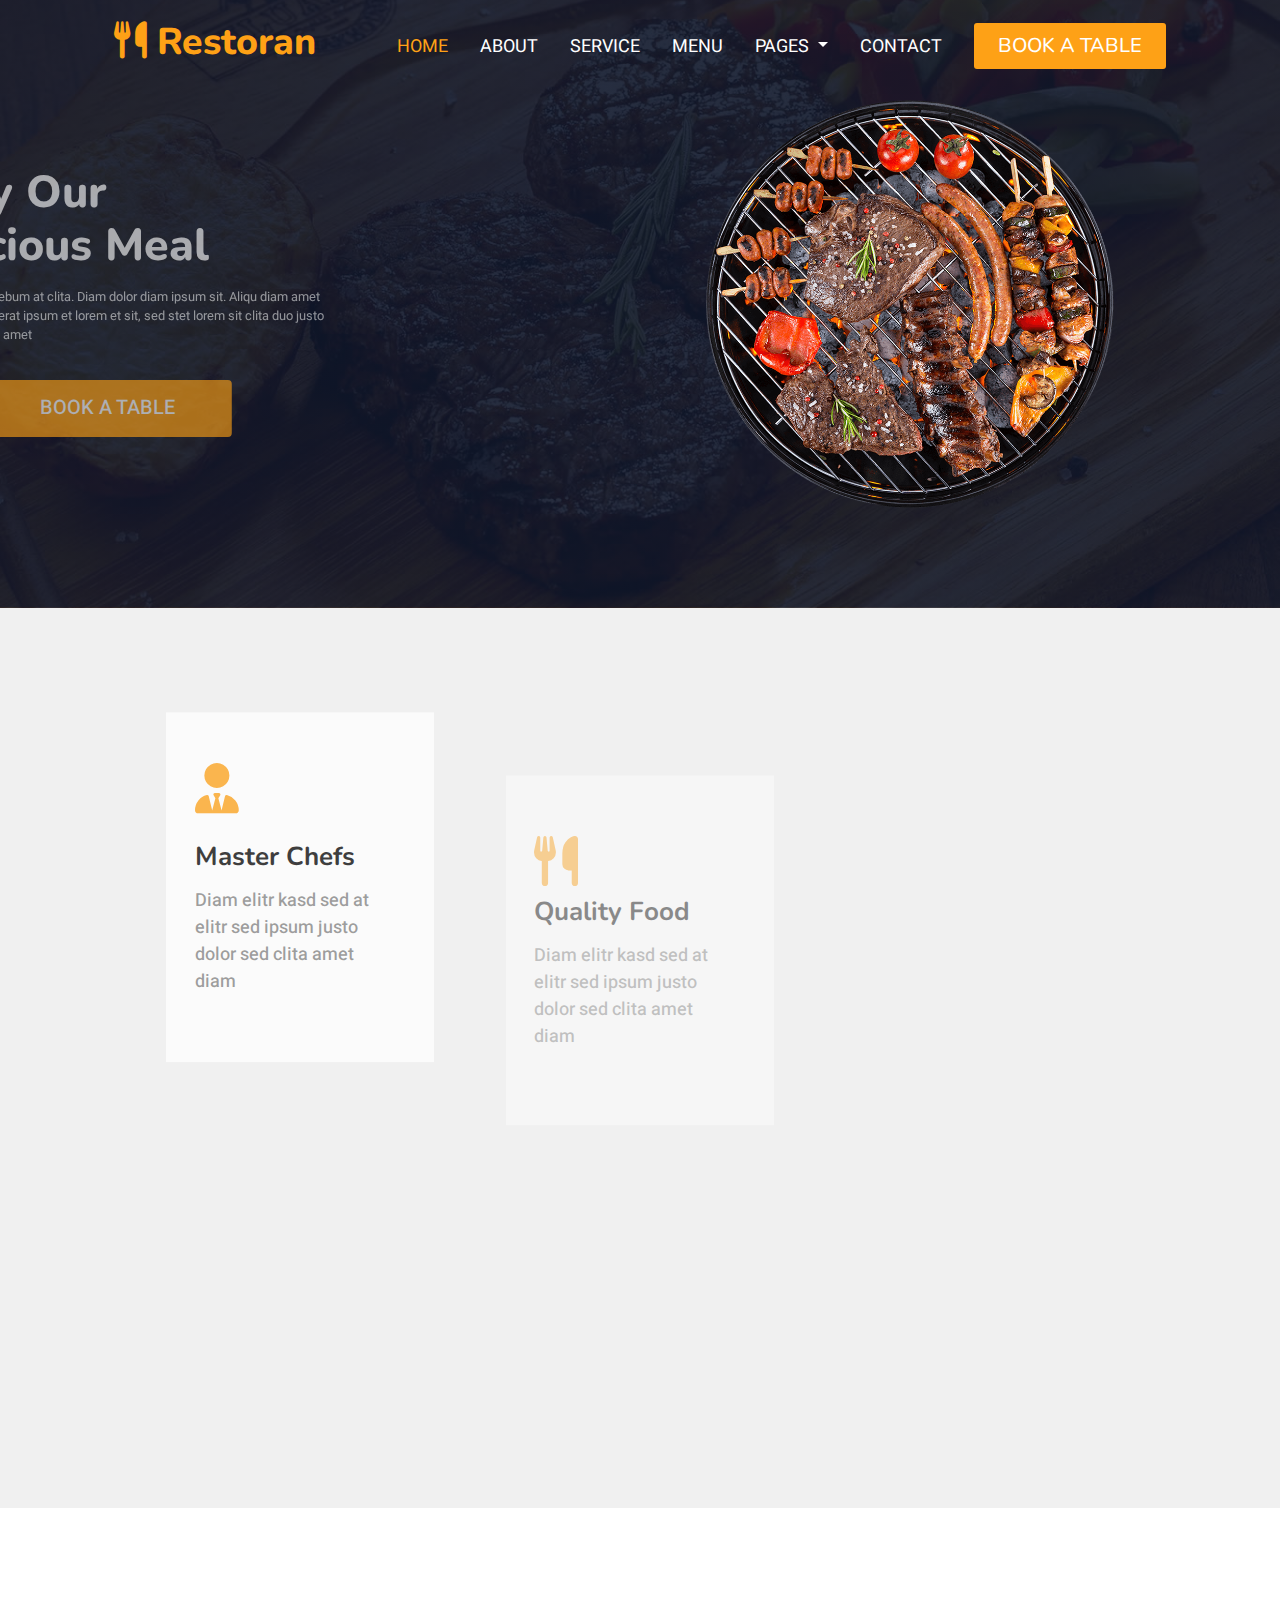
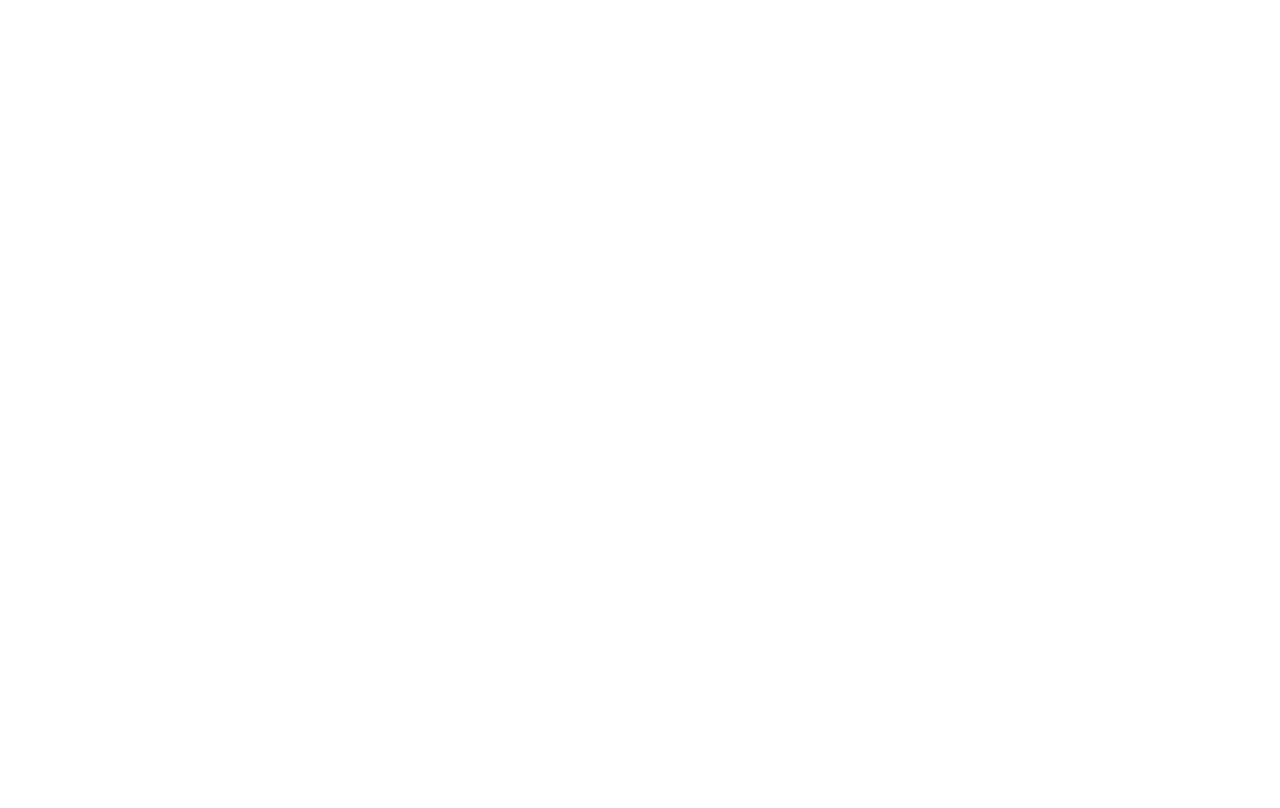
==== index.html @ 09db2318 "add servicecart cod" ====
<!DOCTYPE html>
<html lang="en">

<head>
    <meta charset="UTF-8">
    <meta name="viewport" content="width=device-width, initial-scale=1.0">
    <title>Document</title>
    <link rel="preconnect" href="https://fonts.googleapis.com">
    <link rel="preconnect" href="https://fonts.gstatic.com" crossorigin>
    <link
        href="https://fonts.googleapis.com/css2?family=Nunito:ital,wght@0,200..1000;1,200..1000&family=Open+Sans:ital,wght@0,300..800;1,300..800&family=Poppins:ital,wght@0,100;0,200;0,300;0,400;0,500;0,600;0,700;0,800;0,900;1,100;1,200;1,300;1,400;1,500;1,600;1,700;1,800;1,900&family=Raleway:ital,wght@0,100..900;1,100..900&family=Roboto:ital,wght@0,100;0,300;0,400;0,500;0,700;0,900;1,100;1,300;1,400;1,500;1,700;1,900&display=swap">
    <link rel="stylesheet" href="https://cdn.jsdelivr.net/npm/bootstrap@5.3.3/dist/css/bootstrap.min.css">
    <link rel="stylesheet" href="https://cdnjs.cloudflare.com/ajax/libs/font-awesome/6.7.2/css/all.min.css" />
    <link rel="preconnect" href="https://fonts.googleapis.com">
    <link rel="preconnect" href="https://fonts.gstatic.com" crossorigin>
    <link
        href="https://fonts.googleapis.com/css2?family=Heebo:wght@100..900&family=Nunito:ital,wght@0,200..1000;1,200..1000&family=Open+Sans:ital,wght@0,300..800;1,300..800&family=Poppins:ital,wght@0,100;0,200;0,300;0,400;0,500;0,600;0,700;0,800;0,900;1,100;1,200;1,300;1,400;1,500;1,600;1,700;1,800;1,900&family=Raleway:ital,wght@0,100..900;1,100..900&family=Roboto:ital,wght@0,100;0,300;0,400;0,500;0,700;0,900;1,100;1,300;1,400;1,500;1,700;1,900&display=swap"
        rel="stylesheet">
    <link rel="stylesheet" href="stylepage/style.css">
</head>

<body>

    <div id="main">
        <!-- ----- nav_heder and section -->
        <div class="heder_section ">
            <nav class="navbar navbar-expand-lg padding">
                <div class="container-fluid">
                    <a class="navbar-brand" href="index.html">
                        <h1 class="web_logo">
                            <i class="fa-solid fa-utensils"></i>
                            Restoran
                        </h1>
                    </a>
                    <button class="navbar-toggler ikan" type="button" data-bs-toggle="collapse"
                        data-bs-target="#navbarSupportedContent" aria-controls="navbarSupportedContent"
                        aria-expanded="false" aria-label="Toggle navigation">
                        <span class="navbar-toggler-icon">
                            <i class="fa-solid fa-bars"></i>
                        </span>
                    </button>

                    <div class="collapse navbar-collapse flex-grow-0 gap-4" id="navbarSupportedContent">
                        <ul class="navbar-nav me-auto mb-2 mb-lg-0 navlink gap-3">
                            <li class="nav-item">
                                <a class="nav-link nav-link_click" aria-current="page" href="#">HOME</a>
                            </li>
                            <li class="nav-item">
                                <a class="nav-link about" href="#">ABOUT</a>
                            </li>
                            <li class="nav-item">
                                <a class="nav-link" href="#">SERVICE</a>
                            </li>
                            <li class="nav-item">
                                <a class="nav-link" href="#">MENU</a>
                            </li>

                            <li class="nav-item dropdown">
                                <a class="nav-link dropdown-toggle" href="#" role="button" data-bs-toggle="dropdown"
                                    aria-expanded="false">
                                    PAGES
                                </a>
                                <ul class="dropdown-menu">
                                    <li><a class="dropdown-item" href="#">Booking</a></li>
                                    <li><a class="dropdown-item" href="#">Our team</a></li>
                                    <li><a class="dropdown-item" href="#">Testimonial</a></li>
                                </ul>
                            </li>
                            <li class="nav-item">
                                <a class="nav-link" href="#">CONTACT</a>
                            </li>

                        </ul>
                        <a href="#" class=" btn-primary py-2 px-4 buttons">BOOK A
                            TABLE</a>
                    </div>
                </div>
            </nav>
            <div class="heder_conten padding2">
                <div class="conten_heder">
                    <div class="conten_img">
                        <h1>Enjoy Our</h1>
                        <h1>Delicious Meal</h1>
                        <p>Tempor erat elitr rebum at clita. Diam dolor diam ipsum sit. Aliqu diam amet diam et eos.
                            Clita erat ipsum et lorem et sit, sed stet lorem sit clita duo justo magna dolore erat amet
                        </p>
                        <button class="conten_button">BOOK A TABLE</button>
                    </div>
                    <div class="heder_img">
                        <img src="img/hero.png" alt="">
                    </div>
                </div>
            </div>
        </div>
        <!-- -----hiero section-- -->
        <div class="hier_section padding2">
            <div class="service_contenr">
                <div class="service_box">
                    <i class="fa fa-3x fa-user-tie  mb-4"></i>
                    <h3>Master Chefs</h3>
                    <p>Diam elitr kasd sed at elitr sed ipsum justo dolor sed clita amet diam </p>
                </div>

                <div class="service_box">
                    <i class="fa-solid fa-utensils"></i>
                    <h3>Quality Food</h3>
                    <p>Diam elitr kasd sed at elitr sed ipsum justo dolor sed clita amet diam</p>
                </div>

                <div class="service_box">
                    <i class="fa-solid fa-cart-plus"></i>
                    <h3>Online Order</h3>
                    <p>Diam elitr kasd sed at elitr sed ipsum justo dolor sed clita amet diam </p>
                </div>

                <div class="service_box">
                    <i class="fa fa-3x fa-headset  mb-4"></i>
                    <h3>24/7 Service</h3>
                    <p>Diam elitr kasd sed at elitr sed ipsum justo dolor sed clita amet diam </p>
                </div>
            </div>
            
        </div>
    </div>





















    <script src="https://cdnjs.cloudflare.com/ajax/libs/gsap/3.12.5/gsap.min.js"></script>
    <script src="https://cdn.jsdelivr.net/npm/bootstrap@5.3.3/dist/js/bootstrap.bundle.min.js"></script>
    <script src="https://code.jquery.com/jquery-3.7.1.js"></script>
    <script src="scriptpage/script.js"></script>



    <div class="ss" style="min-height: 100vh;"></div>
</body>

</html>








<!-- this is create the web -->
<!-- https://www.free-css.com/free-css-templates/page290/restoran -->
---- stylepage/style.css ----
* {
    margin: 0;
    padding: 0;
    box-sizing: border-box;
    font-family: "Heebo", sans-serif;
    font-weight: 500;
}

body,
html {
    min-height: 100vh;
    width: 100%;
}

h1,
h2,
h3,
h4,
h5 {
    font-family: "Nunito", sans-serif;

}

ul {
    list-style-type: none;
}

a {
    text-decoration: none;
}

.padding {
    padding: 15px 8%;
}

.padding2 {
    padding: 15px 13%;

}

/* nav_heder_section */
.heder_section {
    background: linear-gradient(rgba(15, 23, 43, .9), rgba(15, 23, 43, .9)), url(../img/bg-hero.jpg);
    background-position: center center;
    background-repeat: no-repeat;
    background-size: cover;
    position: relative;
}

.navbar {
    position: absolute;
    width: 100%;
    background-color: transparent;
    z-index: 9999;
}

.web_logo {
    color: #FEA116 !important;
    font-size: calc(1.375rem + 1.2vw);
    font-weight: 800;
}

.navlink li a {
    font-size: 18px;
    font-weight: 400;
}

.nav-link {
    color: white;
    transition: all 0.75s;
}

.nav-link_click {
    color: #FEA116;
}

.nav-link:hover {
    color: #FEA116;
}

.buttons {
    background-color: #FEA116;
    border-color: #FEA116;
    border-radius: 3px;
    font-size: 20px;
    font-weight: 500;
    font-family: "Nunito", sans-serif;
    color: white;

}

.buttons:hover {
    background-color: #FEA116;
    border-color: #FEA116;

}

.ikan span i {
    color: white;
    font-size: 30px;
}

.conten_heder {
    width: 100%;
    display: flex;
    align-items: center;
    justify-content: space-between;
    position: relative;
    color: white;
    padding-block: 9%;
}

.conten_img {
    position: absolute;
}

.conten_img h1 {
    font-size: 3.5vw;
    font-weight: 800;
    line-height: 1;
}

.conten_img p {
    font-size: 1vw;
    font-weight: 400;
    max-width: 47%;
    margin-top: 2%;
    color: #f3f4f4;
    opacity: 0.9;
}

.conten_button {
    margin-top: 2%;
    background-color: #FEA116;
    border: none;
    color: white;
    font-size: 20px;
    padding: 1.4% 6%;
    border-radius: 4px;
}

.heder_img {
    display: flex;
    align-items: center;
    justify-content: end;
    width: 100%;
    transition: all 0.75s;
}

.heder_img img {
    max-width: 43%;
    animation: rotate 50s linear infinite;
    rotate: 00deg;
}

/* hiero section */
.hier_section {
    background-color: #f0f0f0;
    min-height: 100vh;
}

.service_contenr {
    margin-top: 4%;
    display: flex;
    align-items: center;
    justify-content: space-between;
    flex-wrap: wrap;
    overflow: hidden;
    gap: 20px;
}

.service_box {
    width: 268px;
    padding: 15px 3%;
    height: 350px;
    background-color: white;
    display: flex;
    justify-content: center;
    flex-direction: column;
}

.service_box:hover {
    background-color: #FEA116;
}

.service_box:hover.service_box i {
    color: white;
}

.service_box:hover.service_box h3 {
    color: white;
}

.service_box:hover.service_box p {
    color: white;
}

.service_box i {
    color: #FEA116;
    font-size: 50px;
    margin-bottom: 3%;
    transition: all, 0.75s;

}

.service_box h3 {
    font-weight: 700;
    margin-top: 2%;
    font-size: 26px;
    color: black;
    transition: all, 0.75s;

}

.service_box p {
    max-width: 175px;
    color: gray;
    margin-top: 3%;
    font-size: 18px;
    font-weight: 500;
    transition: all, 0.75s;

}








/* --------- media kaveri and animation */
@keyframes rotate {
    0% {
        rotate: 0deg;
    }


    50% {
        rotate: 180deg;

    }


    100% {
        rotate: 360deg;

    }
}

@media(max-width:1250px) {
    .padding {
        padding: 15px 4%;
    }

    .navlink li a {
        font-size: 16px;
    }

    .padding2 {
        padding: 15px 5%;

    }
}


@media(max-width:1150px) {

    .navlink li a,
    .buttons {
        font-size: 16px;
    }
}

@media(max-width:991px) {
    .collapse {
        background: linear-gradient(rgba(15, 23, 43, .9), rgba(15, 23, 43, .9)), url(../img/bg-hero.jpg);
        background-position: center center;
        background-repeat: no-repeat;
        background-size: cover;
        position: relative;
        padding-block: 3%;
        padding-bottom: 6%;
        padding-inline: 3%;

    }
    .conten_img p{
        font-size: 2vw;
    }
}

@media(max-width:937px) {
    .service_box {
        width: 47%;
        padding: 15px 5%;
    }

    .service_box p {
        max-width: 100%;
    }
}
@media(max-width:490px) {
    .service_box {
        width: 100%;
        padding: 15px 5%;
    }
    .conten_heder {
        padding-block: 15%;
        padding-bottom: 5%;
    }
    .conten_button {
        margin-top: 1%;
        font-size: 14px;
        padding: 1.4% 4%;
    }
    .conten_img p{
        font-size: 2.2vw;
    }
}
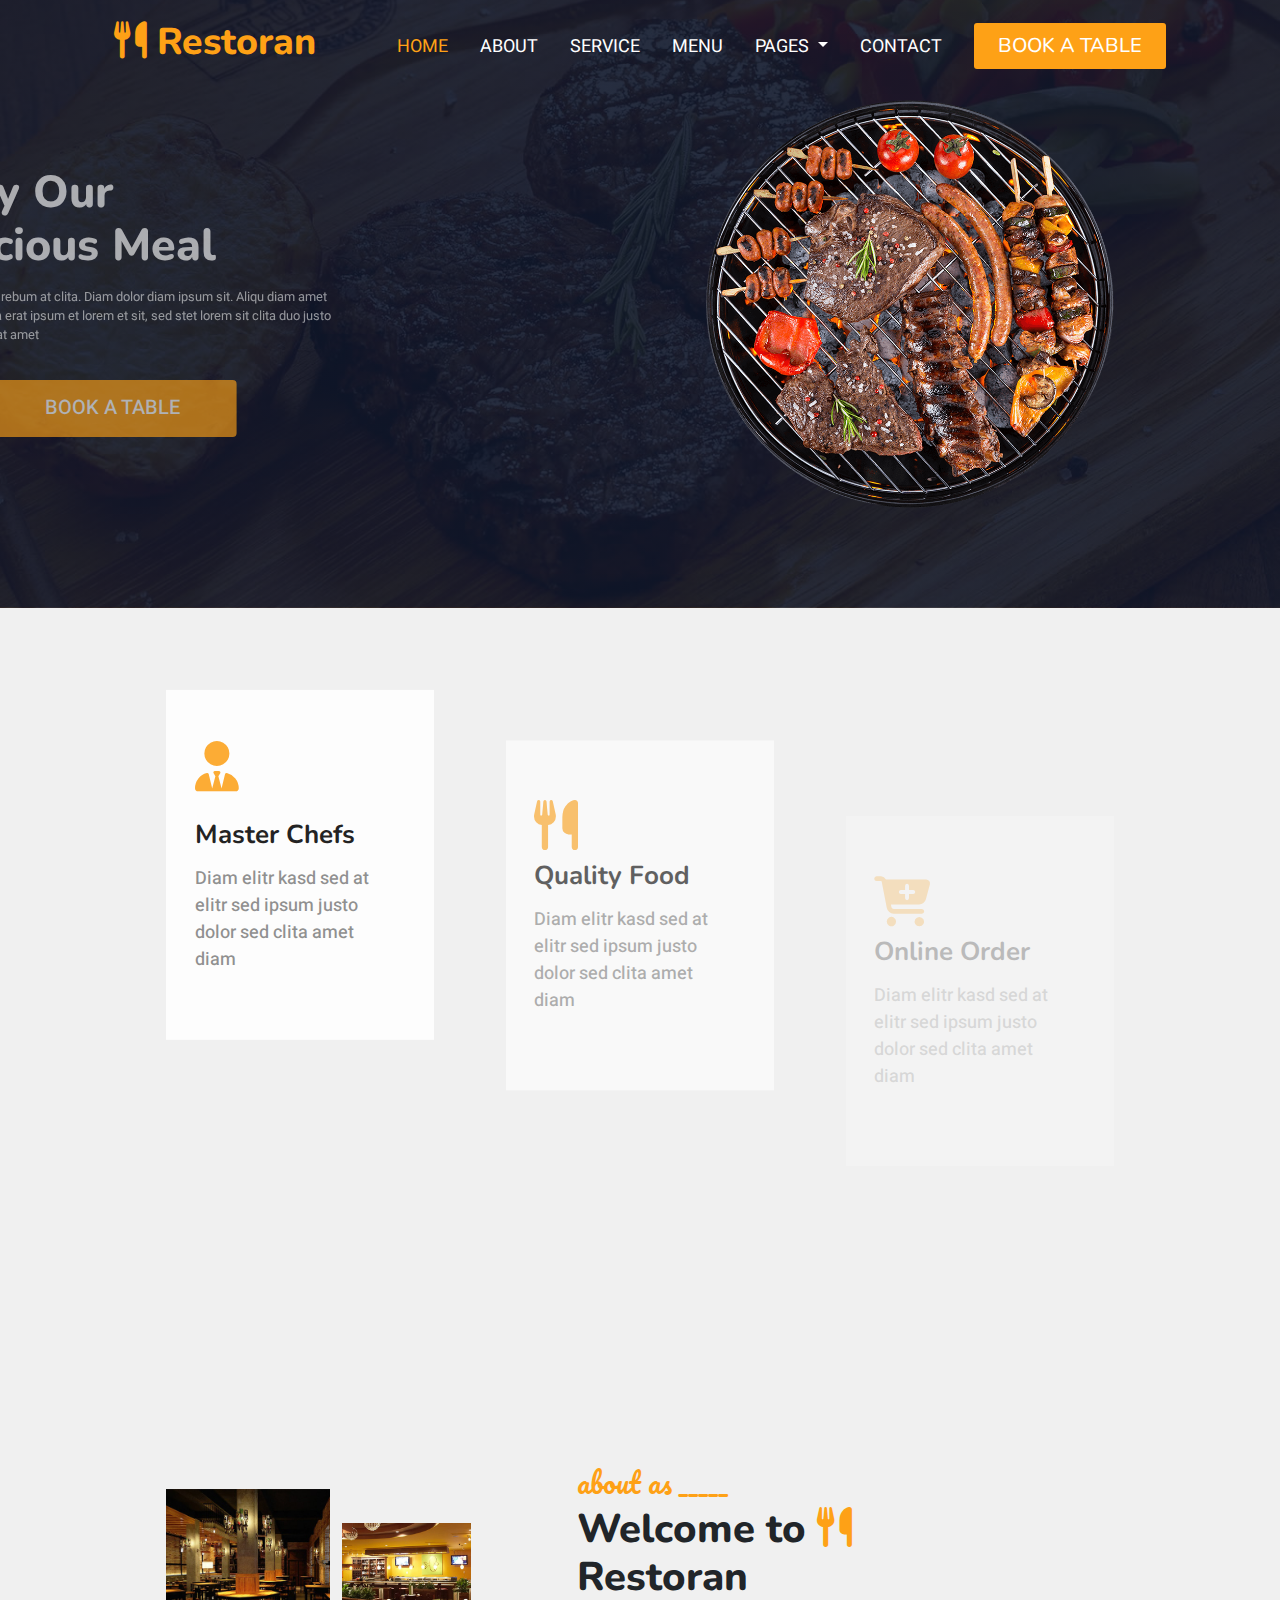
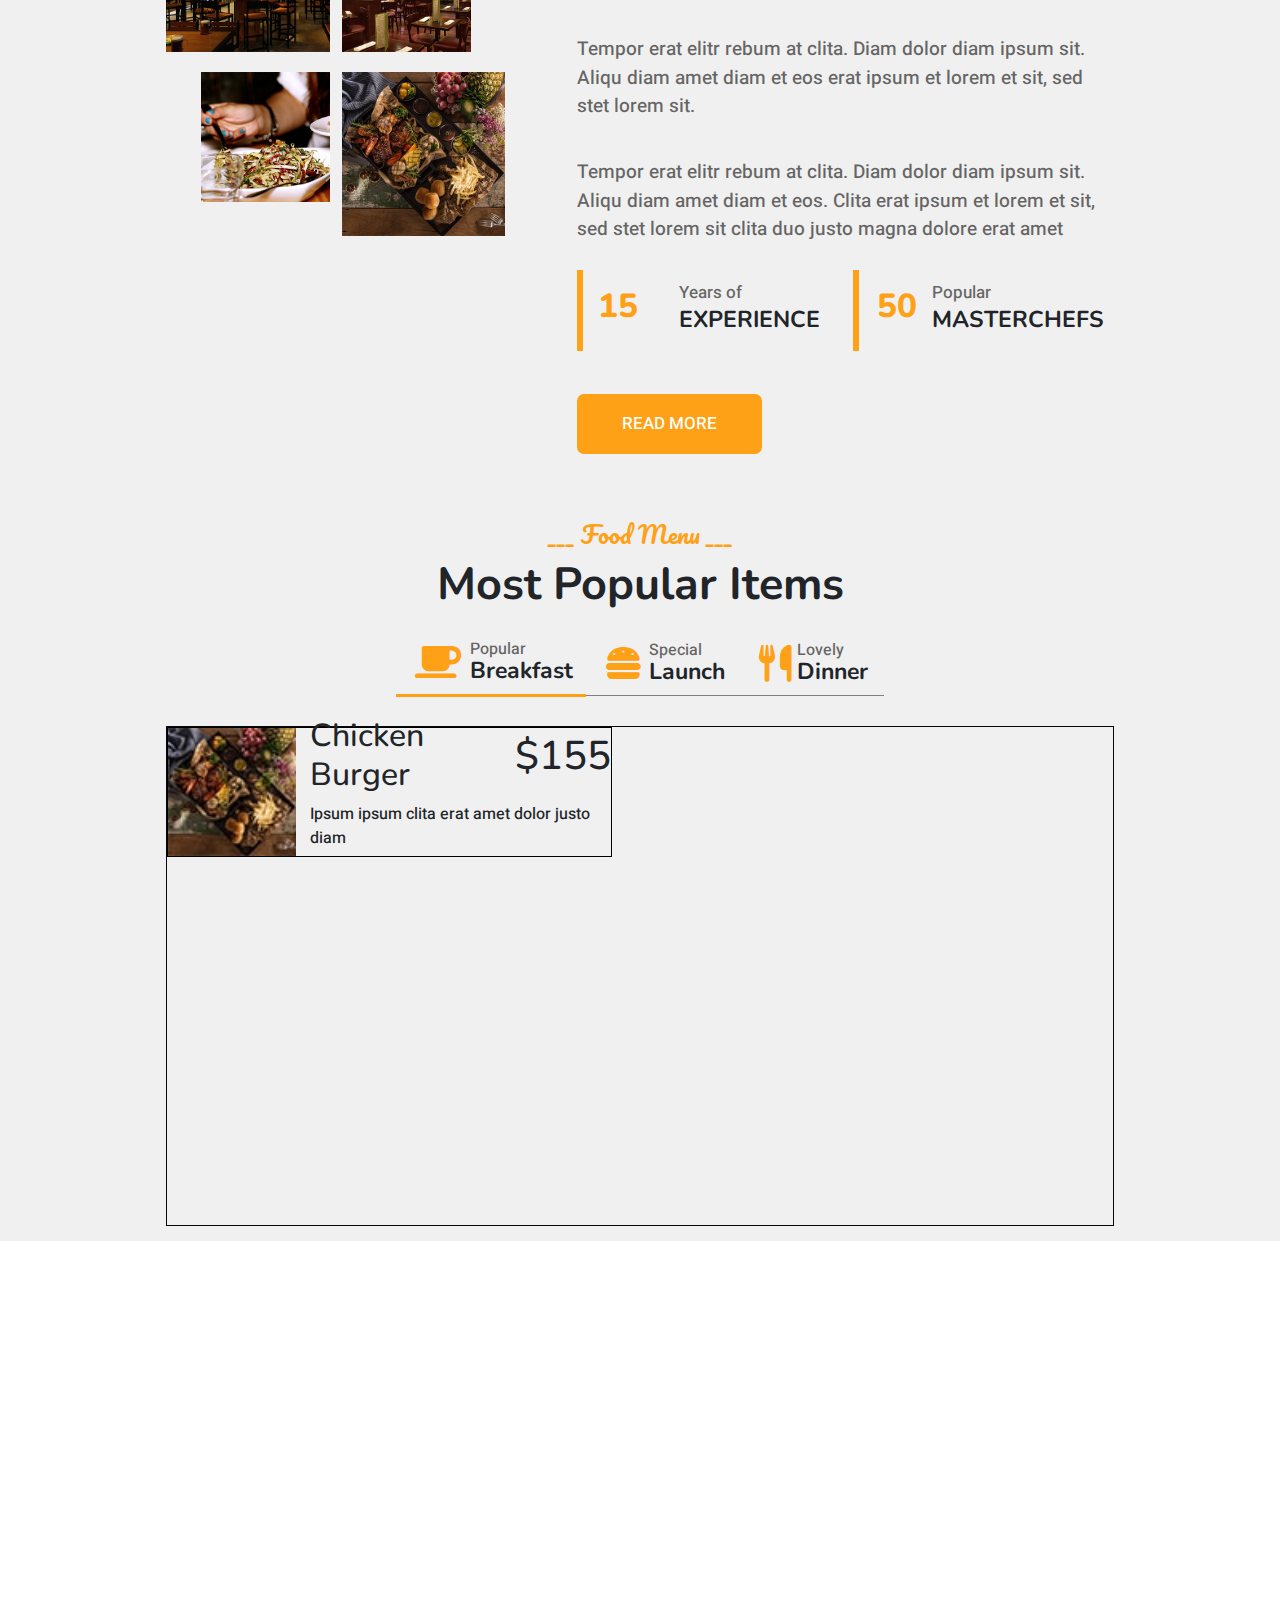
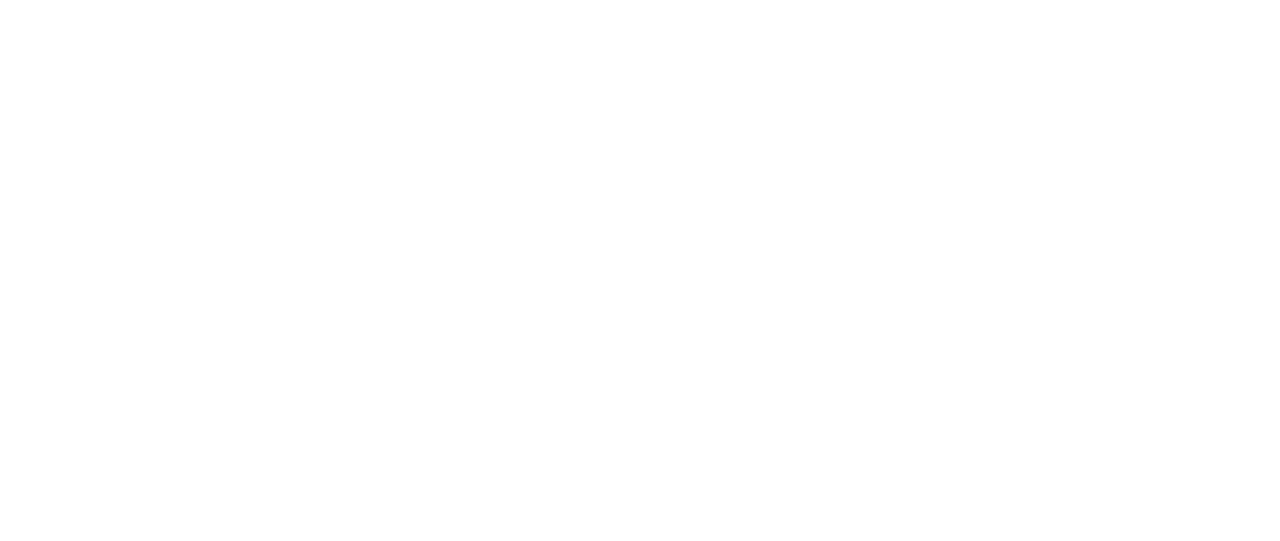
==== commit ac191d8a: "add new cod" ====
--- a/index.html
+++ b/index.html
@@ -15,6 +15,11 @@
     <link rel="preconnect" href="https://fonts.gstatic.com" crossorigin>
     <link
         href="https://fonts.googleapis.com/css2?family=Heebo:wght@100..900&family=Nunito:ital,wght@0,200..1000;1,200..1000&family=Open+Sans:ital,wght@0,300..800;1,300..800&family=Poppins:ital,wght@0,100;0,200;0,300;0,400;0,500;0,600;0,700;0,800;0,900;1,100;1,200;1,300;1,400;1,500;1,600;1,700;1,800;1,900&family=Raleway:ital,wght@0,100..900;1,100..900&family=Roboto:ital,wght@0,100;0,300;0,400;0,500;0,700;0,900;1,100;1,300;1,400;1,500;1,700;1,900&display=swap"
+        rel="stylesheet">
+    <link rel="preconnect" href="https://fonts.googleapis.com">
+    <link rel="preconnect" href="https://fonts.gstatic.com" crossorigin>
+    <link
+        href="https://fonts.googleapis.com/css2?family=Heebo:wght@100..900&family=Nunito:ital,wght@0,200..1000;1,200..1000&family=Open+Sans:ital,wght@0,300..800;1,300..800&family=Pacifico&family=Poppins:ital,wght@0,100;0,200;0,300;0,400;0,500;0,600;0,700;0,800;0,900;1,100;1,200;1,300;1,400;1,500;1,600;1,700;1,800;1,900&family=Raleway:ital,wght@0,100..900;1,100..900&family=Roboto:ital,wght@0,100;0,300;0,400;0,500;0,700;0,900;1,100;1,300;1,400;1,500;1,700;1,900&display=swap"
         rel="stylesheet">
     <link rel="stylesheet" href="stylepage/style.css">
 </head>
@@ -119,7 +124,101 @@
                     <p>Diam elitr kasd sed at elitr sed ipsum justo dolor sed clita amet diam </p>
                 </div>
             </div>
-            
+            <div class="about_conten">
+                <div class="about_img">
+                    <div class="first_layer  restoran_img">
+                        <img src="img/about-1.jpg" alt="" class="laraj">
+                        <img src="img/about-2.jpg" alt="" class="smalls">
+                    </div>
+                    <div class="second_layer restoran_img">
+                        <img src="img/about-3.jpg" alt="" class="smalls">
+                        <img src="img/about-4.jpg" alt="" class="laraj">
+                    </div>
+                </div>
+                <div class="about_text">
+                    <h3>about as _____</h3>
+                    <h1>Welcome to <i class="fa-solid fa-utensils"></i></h1>
+                    <h1>Restoran</h1>
+                    <p class="anbout_textp">Tempor erat elitr rebum at clita. Diam dolor diam ipsum sit. Aliqu diam amet
+                        diam et eos erat
+                        ipsum et lorem et sit, sed stet lorem sit.</p>
+                    <p class="anbout_textp">Tempor erat elitr rebum at clita. Diam dolor diam ipsum sit. Aliqu diam amet
+                        diam et eos. Clita
+                        erat ipsum et lorem et sit, sed stet lorem sit clita duo justo magna dolore erat amet </p>
+                    <div class="resctoran_experience">
+                        <div class="experience">
+                            <div class="years">
+                                <h1>15</h1>
+                            </div>
+                            <div class="box_exprieance">
+                                <p>Years of</p>
+                                <h2>EXPERIENCE</h2>
+                            </div>
+                        </div>
+                        <div class="popular">
+                            <div class="years_popular">
+                                <h1>50</h1>
+                            </div>
+                            <div class="box_exprieance_popular">
+                                <p>Popular</p>
+                                <h2>MASTERCHEFS</h2>
+                            </div>
+                        </div>
+
+                    </div>
+                    <button>READ MORE</button>
+                </div>
+            </div>
+            <div class="foodmenu">
+                <h1 class="hedig_food">___ Food Menu ___</h1>
+                <h3 class="hedig_twofood">Most Popular Items </h3>
+                <div class="food_items">
+                    <div class="food-itembox breakfast bodercolore">
+                        <div class="tea-cup">
+                            <i class="fa fa-coffee fa-2x "></i>
+                        </div>
+                        <div class="breakfat_text">
+                            <p>Popular</p>
+                            <h2>Breakfast</h2>
+                        </div>
+                    </div>
+                    <div class="food-itembox launch">
+                        <div class="launch_btager">
+                            <i class="fa fa-hamburger fa-2x"></i>
+                        </div>
+                        <div class="lanuch_text">
+                            <p>Special</p>
+                            <h2>Launch</h2>
+                        </div>
+                    </div>
+                    <div class="food-itembox dinner">
+                        <div class="dinner_food">
+                            <i class="fa fa-utensils fa-2x"></i>
+                        </div>
+                        <div class="dinner_text">
+                            <p>Lovely</p>
+                            <h2>Dinner</h2>
+                        </div>
+                    </div>
+
+                </div>
+                <div class="food_contenrbox">
+                    <div class="foditemsbox">
+                        <div class="foodimg">
+                            <img src="img/menu-1.jpg" alt="">
+                        </div>
+                        <div class="food_ditelbox">
+                            <div class="food_name">
+                                <h2>Chicken Burger</h2>
+                                <h1>$155</h1>
+                            </div>
+                            <div class="food_money">
+                                <p>Ipsum ipsum clita erat amet dolor justo diam </p>
+                            </div>
+                        </div>
+                    </div>
+                </div>
+            </div>
         </div>
     </div>
 
--- a/stylepage/style.css
+++ b/stylepage/style.css
@@ -222,10 +222,255 @@
 
 }
 
-
-
-
-
+.about_conten {
+    width: 100%;
+    /* border: 1px solid black; */
+    margin-top: 9%;
+    display: flex;
+    justify-content: space-between;
+    gap: 30px;
+}
+
+.restoran_img {
+    display: flex;
+    justify-content: space-between;
+}
+
+.about_img {
+    display: flex;
+    flex-direction: column;
+    width: 45%;
+    gap: 20px;
+    margin-top: 2.4%;
+}
+
+.laraj {
+    max-width: 43%;
+}
+
+.smalls {
+    max-width: 40%;
+    max-height: 79%;
+}
+
+.first_layer {
+    align-items: end;
+}
+
+.second_layer {
+    align-items: flex-start;
+}
+
+.first_layer .smalls {
+    position: relative;
+    right: 20%;
+}
+
+.second_layer .smalls {
+    position: relative;
+    left: 9%;
+
+}
+
+.second_layer .laraj {
+    position: relative;
+    right: 11%;
+
+}
+
+.about_text {
+    max-width: 700px;
+}
+
+.about_text h3 {
+    color: #FEA116;
+    font-family: Pacifico;
+}
+
+.about_text h1 {
+    font-weight: 800;
+    margin-top: 1%;
+    line-height: 1;
+
+}
+
+.about_text h1 i {
+    color: #FEA116;
+}
+
+.anbout_textp {
+    margin-top: 7%;
+    font-size: 19px;
+    font-weight: 500;
+    max-width: 600px;
+    color: #666565;
+}
+
+.resctoran_experience {
+    display: flex;
+    align-items: center;
+    justify-content: space-between;
+    margin-top: 5%;
+}
+
+.experience,
+.popular {
+    display: flex;
+    align-items: center;
+    gap: 15px;
+    padding: 10px;
+}
+
+.years h1,
+.years_popular h1 {
+    font-weight: 800;
+    color: #FEA116;
+    font-size: 2.6vw;
+}
+
+.box_exprieance {
+    margin-left: 13%;
+}
+
+.box_exprieance p,
+.box_exprieance_popular p {
+    margin-bottom: 0;
+    color: #666565;
+    font-size: 17px;
+    font-weight: 500;
+
+}
+
+.box_exprieance h2,
+.box_exprieance_popular h2 {
+    font-size: 23px;
+    font-weight: 700;
+}
+
+.experience {
+    border-left: 6px solid #FEA116;
+    padding-left: 15px;
+    border-right: 6px solid #FEA116;
+    padding-right: 11%;
+
+}
+
+.about_text button {
+    padding: 17px 45px;
+    background-color: #FEA116;
+    border-radius: 7px;
+    border: none;
+    font-size: 17px;
+    color: white;
+    margin-top: 8%;
+}
+
+.foodmenu {
+    margin-top: 7%;
+}
+
+.hedig_food {
+    color: #FEA116;
+    font-family: Pacifico;
+    display: flex;
+    align-items: center;
+    justify-content: center;
+    font-size: 24px;
+}
+
+.hedig_twofood {
+    display: flex;
+    align-items: center;
+    justify-content: center;
+    margin-top: 1%;
+    font-size: 45px;
+    font-weight: 700;
+}
+
+.food_items {
+    display: flex;
+    align-items: center;
+    justify-content: center;
+    margin-top: 2%;
+}
+
+.breakfast,
+.launch,
+.dinner,
+.food-itembox {
+    display: flex;
+    align-items: center;
+    border-bottom: 1.3px solid gray;
+    padding: 10px 2.3% 1% 2%;
+    cursor: pointer;
+    transition: all 0.75s;
+}
+
+.tea-cup i,
+.launch_btager i,
+.dinner_food i {
+    color: #FEA116;
+    font-size: 37px;
+}
+
+.breakfat_text,
+.lanuch_text,
+.dinner_text {
+    margin-left: 6%;
+    line-height: 1;
+}
+
+.breakfat_text p,
+.lanuch_text p,
+.dinner_text p {
+    margin-bottom: 0px;
+    color: #666565;
+}
+
+.breakfat_text h2,
+.lanuch_text h2,
+.dinner_text h2 {
+    font-size: 23px;
+    font-weight: 700;
+    margin: 0px;
+}
+
+.bodercolore {
+    border-bottom: 3px solid #FEA116;
+    transition: all 0.75s;
+}
+
+.food_contenrbox {
+    display: flex;
+    justify-content: space-between;
+    height: 500px;
+    width: 100%;
+    border: 1px solid rgb(7, 7, 7);
+    margin-top: 3%;
+    flex-wrap: wrap;
+    gap: 7px;
+}
+
+.foditemsbox {
+    width: 47%;
+    height: 130px;
+    border: 1px solid black;
+    display: flex;
+    align-items: center;
+}
+.foodimg img{
+    width: 128px;
+}
+.food_ditelbox{
+    margin-left: 3%;
+    width: 100%;
+}
+
+.food_name{
+    display: flex;
+    align-items: center;
+    justify-content: space-between;
+}
 
 
 
@@ -284,7 +529,8 @@
         padding-inline: 3%;
 
     }
-    .conten_img p{
+
+    .conten_img p {
         font-size: 2vw;
     }
 }
@@ -299,21 +545,25 @@
         max-width: 100%;
     }
 }
+
 @media(max-width:490px) {
     .service_box {
         width: 100%;
         padding: 15px 5%;
     }
+
     .conten_heder {
         padding-block: 15%;
         padding-bottom: 5%;
     }
+
     .conten_button {
         margin-top: 1%;
         font-size: 14px;
         padding: 1.4% 4%;
     }
-    .conten_img p{
+
+    .conten_img p {
         font-size: 2.2vw;
     }
-}
+}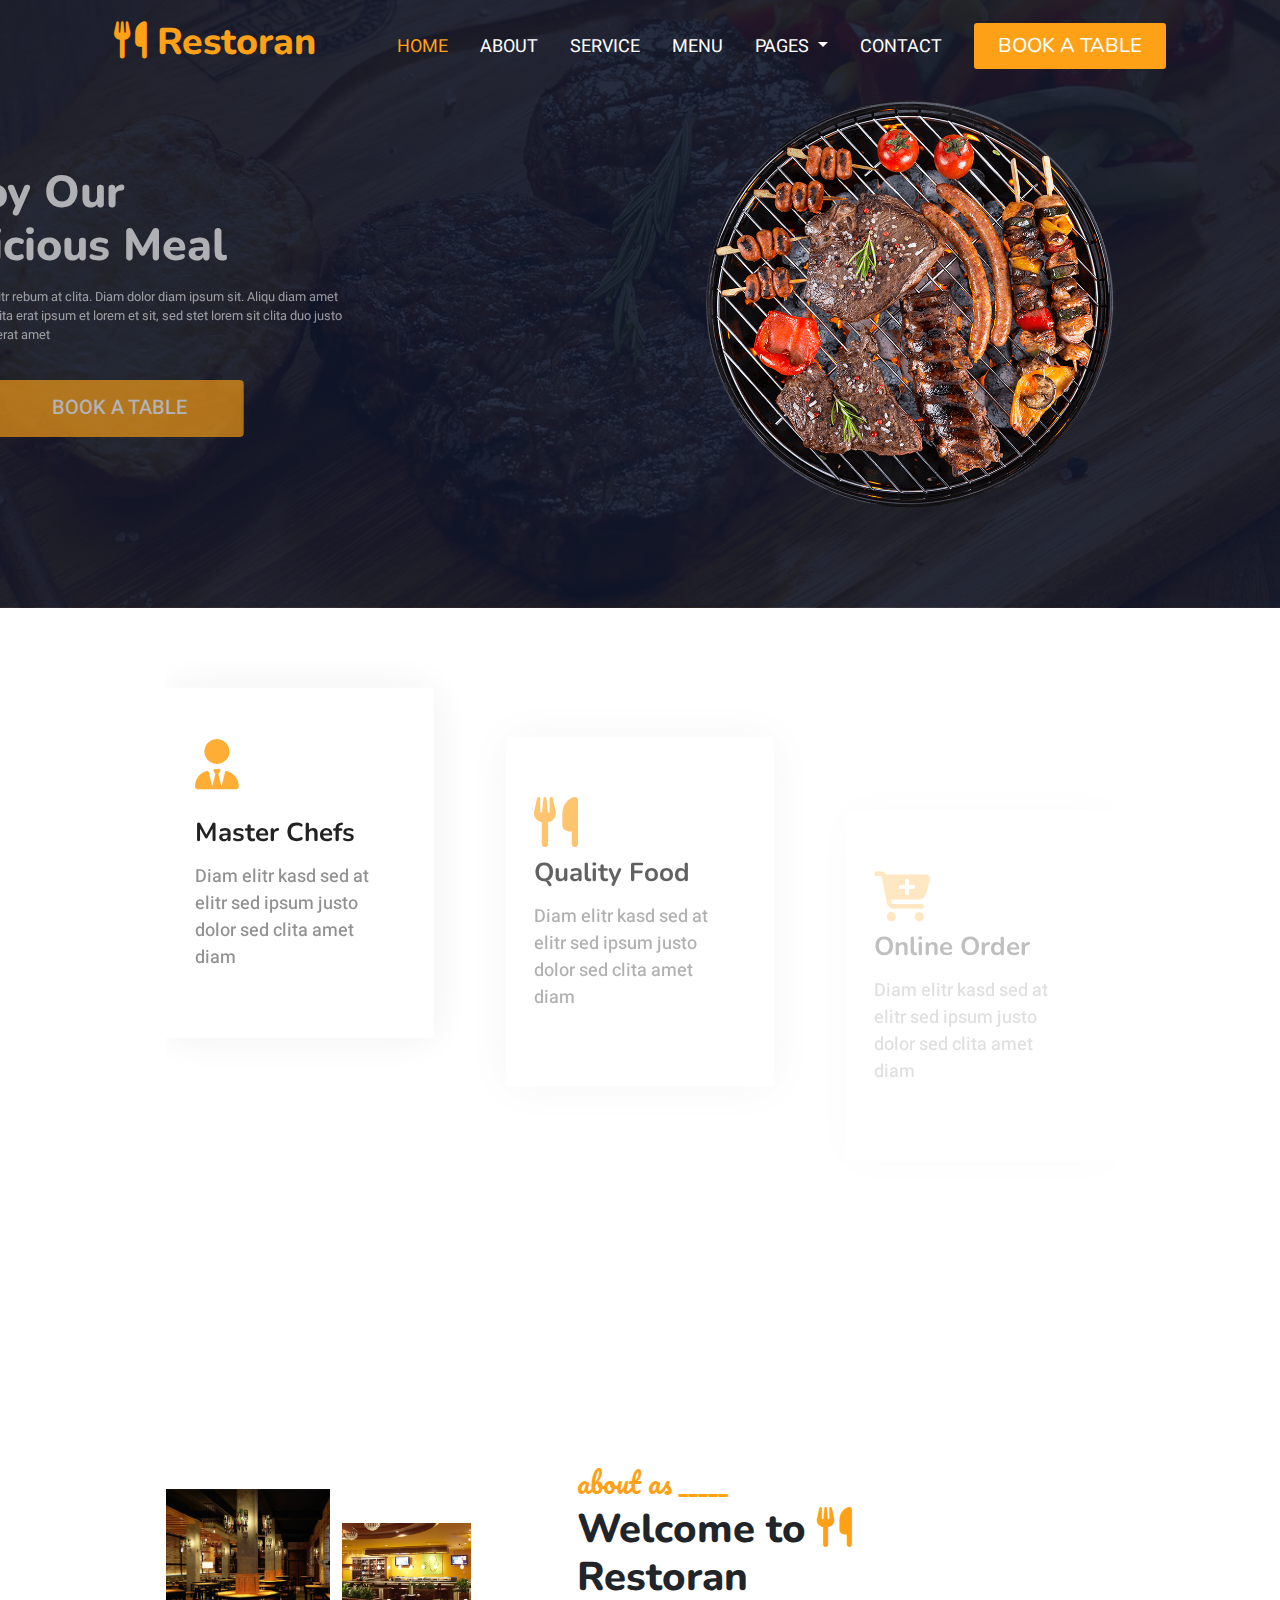
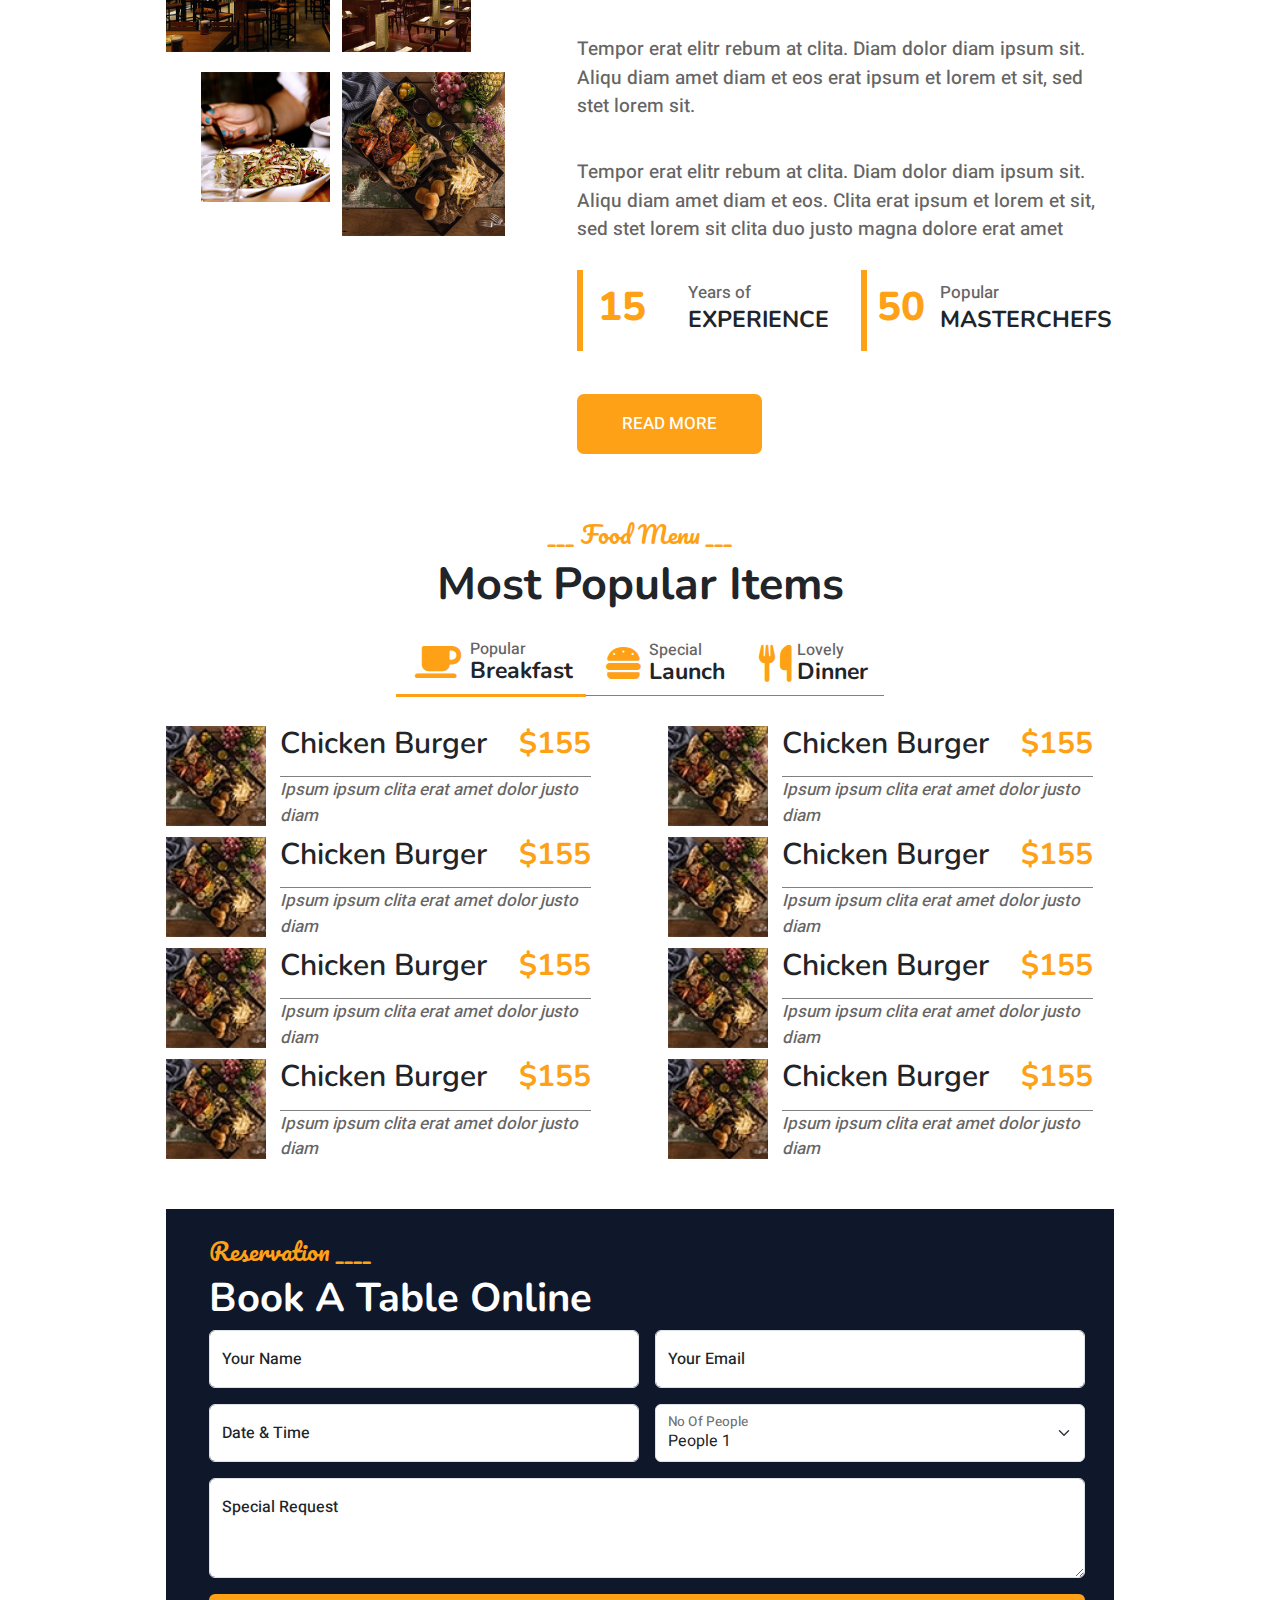
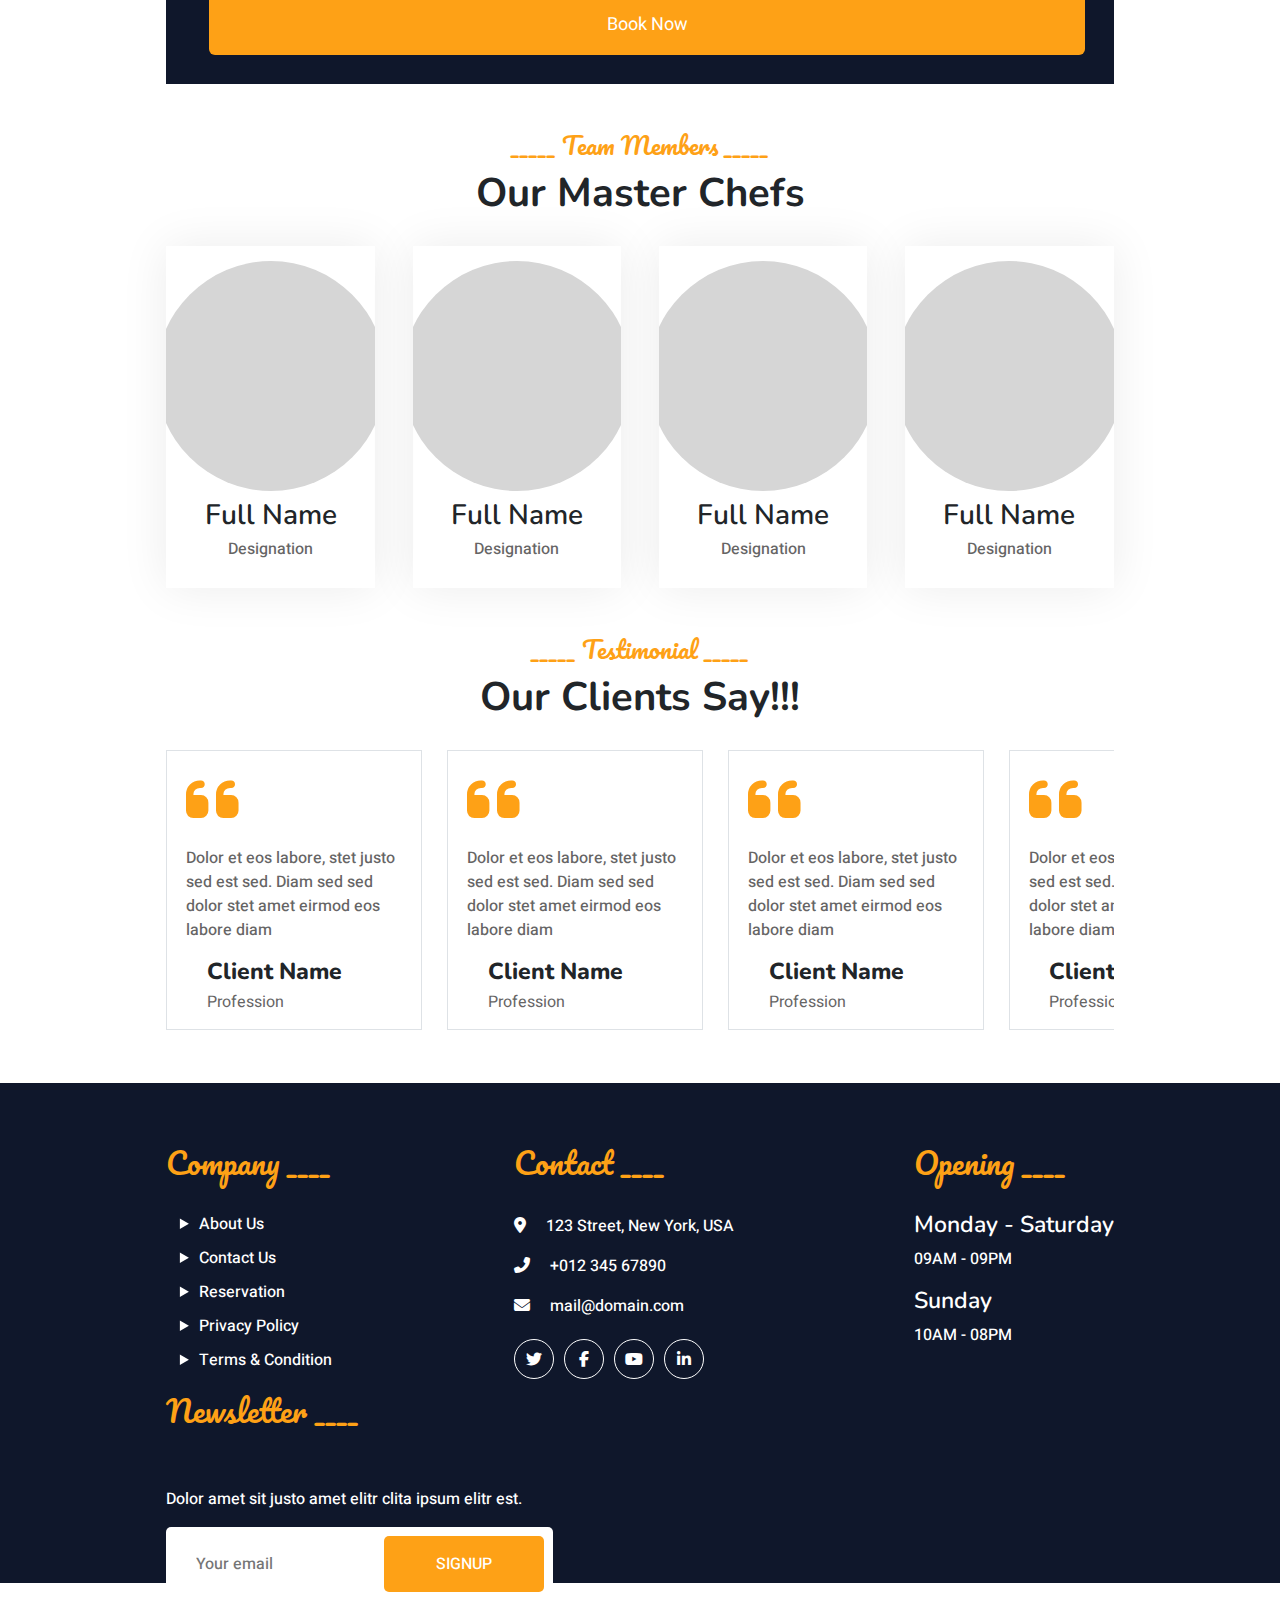
==== commit e8bc8468: "add slider and  footer cod" ====
--- a/index.html
+++ b/index.html
@@ -21,6 +21,8 @@
     <link
         href="https://fonts.googleapis.com/css2?family=Heebo:wght@100..900&family=Nunito:ital,wght@0,200..1000;1,200..1000&family=Open+Sans:ital,wght@0,300..800;1,300..800&family=Pacifico&family=Poppins:ital,wght@0,100;0,200;0,300;0,400;0,500;0,600;0,700;0,800;0,900;1,100;1,200;1,300;1,400;1,500;1,600;1,700;1,800;1,900&family=Raleway:ital,wght@0,100..900;1,100..900&family=Roboto:ital,wght@0,100;0,300;0,400;0,500;0,700;0,900;1,100;1,300;1,400;1,500;1,700;1,900&display=swap"
         rel="stylesheet">
+    <link rel="stylesheet" href="https://cdnjs.cloudflare.com/ajax/libs/slick-carousel/1.9.0/slick-theme.min.css" />
+    <link rel="stylesheet" href="https://cdnjs.cloudflare.com/ajax/libs/slick-carousel/1.9.0/slick.min.css" />
     <link rel="stylesheet" href="stylepage/style.css">
 </head>
 
@@ -98,8 +100,8 @@
             </div>
         </div>
         <!-- -----hiero section-- -->
-        <div class="hier_section padding2">
-            <div class="service_contenr">
+        <div class="hier_section padding2 ">
+            <div class="service_contenr ">
                 <div class="service_box">
                     <i class="fa fa-3x fa-user-tie  mb-4"></i>
                     <h3>Master Chefs</h3>
@@ -124,7 +126,7 @@
                     <p>Diam elitr kasd sed at elitr sed ipsum justo dolor sed clita amet diam </p>
                 </div>
             </div>
-            <div class="about_conten">
+            <div class="about_conten ">
                 <div class="about_img">
                     <div class="first_layer  restoran_img">
                         <img src="img/about-1.jpg" alt="" class="laraj">
@@ -169,7 +171,7 @@
                     <button>READ MORE</button>
                 </div>
             </div>
-            <div class="foodmenu">
+            <div class="foodmenu ">
                 <h1 class="hedig_food">___ Food Menu ___</h1>
                 <h3 class="hedig_twofood">Most Popular Items </h3>
                 <div class="food_items">
@@ -213,15 +215,422 @@
                                 <h1>$155</h1>
                             </div>
                             <div class="food_money">
-                                <p>Ipsum ipsum clita erat amet dolor justo diam </p>
-                            </div>
-                        </div>
+                                <i>Ipsum ipsum clita erat amet dolor justo diam </i>
+                            </div>
+                        </div>
+                    </div>
+                    <div class="foditemsbox">
+                        <div class="foodimg">
+                            <img src="img/menu-1.jpg" alt="">
+                        </div>
+                        <div class="food_ditelbox">
+                            <div class="food_name">
+                                <h2>Chicken Burger</h2>
+                                <h1>$155</h1>
+                            </div>
+                            <div class="food_money">
+                                <i>Ipsum ipsum clita erat amet dolor justo diam </i>
+                            </div>
+                        </div>
+                    </div>
+                    <div class="foditemsbox">
+                        <div class="foodimg">
+                            <img src="img/menu-1.jpg" alt="">
+                        </div>
+                        <div class="food_ditelbox">
+                            <div class="food_name">
+                                <h2>Chicken Burger</h2>
+                                <h1>$155</h1>
+                            </div>
+                            <div class="food_money">
+                                <i>Ipsum ipsum clita erat amet dolor justo diam </i>
+                            </div>
+                        </div>
+                    </div>
+                    <div class="foditemsbox">
+                        <div class="foodimg">
+                            <img src="img/menu-1.jpg" alt="">
+                        </div>
+                        <div class="food_ditelbox">
+                            <div class="food_name">
+                                <h2>Chicken Burger</h2>
+                                <h1>$155</h1>
+                            </div>
+                            <div class="food_money">
+                                <i>Ipsum ipsum clita erat amet dolor justo diam </i>
+                            </div>
+                        </div>
+                    </div>
+                    <div class="foditemsbox">
+                        <div class="foodimg">
+                            <img src="img/menu-1.jpg" alt="">
+                        </div>
+                        <div class="food_ditelbox">
+                            <div class="food_name">
+                                <h2>Chicken Burger</h2>
+                                <h1>$155</h1>
+                            </div>
+                            <div class="food_money">
+                                <i>Ipsum ipsum clita erat amet dolor justo diam </i>
+                            </div>
+                        </div>
+                    </div>
+                    <div class="foditemsbox">
+                        <div class="foodimg">
+                            <img src="img/menu-1.jpg" alt="">
+                        </div>
+                        <div class="food_ditelbox">
+                            <div class="food_name">
+                                <h2>Chicken Burger</h2>
+                                <h1>$155</h1>
+                            </div>
+                            <div class="food_money">
+                                <i>Ipsum ipsum clita erat amet dolor justo diam </i>
+                            </div>
+                        </div>
+                    </div>
+                    <div class="foditemsbox">
+                        <div class="foodimg">
+                            <img src="img/menu-1.jpg" alt="">
+                        </div>
+                        <div class="food_ditelbox">
+                            <div class="food_name">
+                                <h2>Chicken Burger</h2>
+                                <h1>$155</h1>
+                            </div>
+                            <div class="food_money">
+                                <i>Ipsum ipsum clita erat amet dolor justo diam </i>
+                            </div>
+                        </div>
+                    </div>
+                    <div class="foditemsbox">
+                        <div class="foodimg">
+                            <img src="img/menu-1.jpg" alt="">
+                        </div>
+                        <div class="food_ditelbox">
+                            <div class="food_name">
+                                <h2>Chicken Burger</h2>
+                                <h1>$155</h1>
+                            </div>
+                            <div class="food_money">
+                                <i>Ipsum ipsum clita erat amet dolor justo diam </i>
+                            </div>
+                        </div>
+                    </div>
+
+                </div>
+            </div>
+            <div class="book_table">
+                <div class="imgBook">
+                    <img src="https://www.free-css.com/assets/files/free-css-templates/preview/page290/restoran/assets/img/video.jpg"
+                        alt="">
+                </div>
+                <div class="booking_from">
+                    <h2>Reservation ____ </h2>
+                    <h1>Book A Table Online </h1>
+                    <form action="#" method="post">
+                        <div class="row g-3">
+                            <div class="col-md-6">
+                                <div class="form-floating">
+                                    <input type="text" class="form-control" id="name" placeholder="Your Name">
+                                    <label for="name">Your Name</label>
+                                </div>
+                            </div>
+                            <div class="col-md-6">
+                                <div class="form-floating">
+                                    <input type="email" class="form-control" id="email" placeholder="Your Email">
+                                    <label for="email">Your Email</label>
+                                </div>
+                            </div>
+                            <div class="col-md-6">
+                                <div class="form-floating date" id="date3" data-target-input="nearest">
+                                    <input type="text" class="form-control datetimepicker-input" id="datetime"
+                                        placeholder="Date &amp; Time" data-target="#date3" data-toggle="datetimepicker">
+                                    <label for="datetime">Date &amp; Time</label>
+                                </div>
+                            </div>
+                            <div class="col-md-6">
+                                <div class="form-floating">
+                                    <select class="form-select" id="select1">
+                                        <option value="1">People 1</option>
+                                        <option value="2">People 2</option>
+                                        <option value="3">People 3</option>
+                                    </select>
+                                    <label for="select1">No Of People</label>
+                                </div>
+                            </div>
+                            <div class="col-12">
+                                <div class="form-floating">
+                                    <textarea class="form-control" placeholder="Special Request" id="message"
+                                        style="height:100px"></textarea>
+                                    <label for="message">Special Request</label>
+                                </div>
+                            </div>
+                            <div class="col-12">
+                                <button class="btn  w-100 py-3 colorsbuton" type="submit">Book Now</button>
+                            </div>
+                        </div>
+                    </form>
+                </div>
+            </div>
+            <div class="team_members">
+                <h2>_____ Team Members _____ </h2>
+                <h1>Our Master Chefs </h1>
+                <div class="master_chefs">
+                    <div class="masterchefsbox">
+                        <div class="master_chefsditels">
+                            <div class="imgChefs">
+                                <img src="https://www.free-css.com/assets/files/free-css-templates/preview/page290/restoran/assets/img/team-1.jpg"
+                                    alt="">
+                            </div>
+                            <div class="chefs_name">
+                                <h3>Full Name</h3>
+                                <p>Designation</p>
+                            </div>
+                        </div>
+                        <div class="chef_soslmediyaikon">
+                            <div class="ikon">
+                                <i class="fab fa-facebook-f"></i>
+                            </div>
+                            <div class="ikon">
+                                <i class="fab fa-twitter"></i>
+                            </div>
+                            <div class="ikon">
+                                <i class="fab fa-instagram"></i>
+                            </div>
+
+                        </div>
+
+                    </div>
+                    <div class="masterchefsbox">
+                        <div class="master_chefsditels">
+                            <div class="imgChefs">
+                                <img src="https://www.free-css.com/assets/files/free-css-templates/preview/page290/restoran/assets/img/team-2.jpg"
+                                    alt="">
+                            </div>
+                            <div class="chefs_name">
+                                <h3>Full Name</h3>
+                                <p>Designation</p>
+                            </div>
+                        </div>
+                        <div class="chef_soslmediyaikon">
+                            <div class="ikon">
+                                <i class="fab fa-facebook-f"></i>
+                            </div>
+                            <div class="ikon">
+                                <i class="fab fa-twitter"></i>
+                            </div>
+                            <div class="ikon">
+                                <i class="fab fa-instagram"></i>
+                            </div>
+
+                        </div>
+
+                    </div>
+                    <div class="masterchefsbox">
+                        <div class="master_chefsditels">
+                            <div class="imgChefs">
+                                <img src="https://www.free-css.com/assets/files/free-css-templates/preview/page290/restoran/assets/img/team-3.jpg"
+                                    alt="">
+                            </div>
+                            <div class="chefs_name">
+                                <h3>Full Name</h3>
+                                <p>Designation</p>
+                            </div>
+                        </div>
+                        <div class="chef_soslmediyaikon">
+                            <div class="ikon">
+                                <i class="fab fa-facebook-f"></i>
+                            </div>
+                            <div class="ikon">
+                                <i class="fab fa-twitter"></i>
+                            </div>
+                            <div class="ikon">
+                                <i class="fab fa-instagram"></i>
+                            </div>
+
+                        </div>
+
+                    </div>
+                    <div class="masterchefsbox">
+                        <div class="master_chefsditels">
+                            <div class="imgChefs">
+                                <img src="https://www.free-css.com/assets/files/free-css-templates/preview/page290/restoran/assets/img/team-4.jpg"
+                                    alt="">
+                            </div>
+                            <div class="chefs_name">
+                                <h3>Full Name</h3>
+                                <p>Designation</p>
+                            </div>
+                        </div>
+                        <div class="chef_soslmediyaikon">
+                            <div class="ikon">
+                                <i class="fab fa-facebook-f"></i>
+                            </div>
+                            <div class="ikon">
+                                <i class="fab fa-twitter"></i>
+                            </div>
+                            <div class="ikon">
+                                <i class="fab fa-instagram"></i>
+                            </div>
+
+                        </div>
+
+                    </div>
+
+                </div>
+            </div>
+            <div class="clients_slider">
+                <h2>_____ Testimonial _____</h2>
+                <h1>Our Clients Say!!! </h1>
+                <div class="slider_bxs">
+                    <div class="clients_slider_ditel">
+
+                        <div class="slider_clients_box">
+                            <i class="fa fa-quote-left fa-2x  mb-3"></i>
+                            <p>Dolor et eos labore, stet justo sed est sed. Diam sed sed dolor stet amet eirmod eos
+                                labore diam</p>
+                            <div class="user_box">
+                                <div class="user_img">
+                                    <img src="https://www.free-css.com/assets/files/free-css-templates/preview/page290/restoran/assets/img/testimonial-4.jpg"
+                                        alt="">
+                                </div>
+                                <div class="user_name">
+                                    <h5>Client Name</h5>
+                                    <h6>Profession</h6>
+                                </div>
+                            </div>
+
+                        </div>
+                        <div class="slider_clients_box">
+                            <i class="fa fa-quote-left fa-2x  mb-3"></i>
+                            <p>Dolor et eos labore, stet justo sed est sed. Diam sed sed dolor stet amet eirmod eos
+                                labore diam</p>
+                            <div class="user_box">
+                                <div class="user_img">
+                                    <img src="https://www.free-css.com/assets/files/free-css-templates/preview/page290/restoran/assets/img/testimonial-1.jpg"
+                                        alt="">
+                                </div>
+                                <div class="user_name">
+                                    <h5>Client Name</h5>
+                                    <h6>Profession</h6>
+                                </div>
+                            </div>
+
+                        </div>
+                        <div class="slider_clients_box">
+                            <i class="fa fa-quote-left fa-2x  mb-3"></i>
+                            <p>Dolor et eos labore, stet justo sed est sed. Diam sed sed dolor stet amet eirmod eos
+                                labore diam</p>
+                            <div class="user_box">
+                                <div class="user_img">
+                                    <img src="https://www.free-css.com/assets/files/free-css-templates/preview/page290/restoran/assets/img/testimonial-3.jpg"
+                                        alt="">
+                                </div>
+                                <div class="user_name">
+                                    <h5>Client Name</h5>
+                                    <h6>Profession</h6>
+                                </div>
+                            </div>
+
+                        </div>
+                        <div class="slider_clients_box">
+                            <i class="fa fa-quote-left fa-2x  mb-3"></i>
+                            <p>Dolor et eos labore, stet justo sed est sed. Diam sed sed dolor stet amet eirmod eos
+                                labore diam</p>
+                            <div class="user_box">
+                                <div class="user_img">
+                                    <img src="https://www.free-css.com/assets/files/free-css-templates/preview/page290/restoran/assets/img/testimonial-4.jpg"
+                                        alt="">
+                                </div>
+                                <div class="user_name">
+                                    <h5>Client Name</h5>
+                                    <h6>Profession</h6>
+                                </div>
+                            </div>
+
+                        </div>
+                        <div class="slider_clients_box">
+                            <i class="fa fa-quote-left fa-2x  mb-3"></i>
+                            <p>Dolor et eos labore, stet justo sed est sed. Diam sed sed dolor stet amet eirmod eos
+                                labore diam</p>
+                            <div class="user_box">
+                                <div class="user_img">
+                                    <img src="https://www.free-css.com/assets/files/free-css-templates/preview/page290/restoran/assets/img/testimonial-3.jpg"
+                                        alt="">
+                                </div>
+                                <div class="user_name">
+                                    <h5>Client Name</h5>
+                                    <h6>Profession</h6>
+                                </div>
+                            </div>
+
+                        </div>
+                        <div class="slider_clients_box">
+                            <i class="fa fa-quote-left fa-2x  mb-3"></i>
+                            <p>Dolor et eos labore, stet justo sed est sed. Diam sed sed dolor stet amet eirmod eos
+                                labore diam</p>
+                            <div class="user_box">
+                                <div class="user_img">
+                                    <img src="https://www.free-css.com/assets/files/free-css-templates/preview/page290/restoran/assets/img/testimonial-1.jpg"
+                                        alt="">
+                                </div>
+                                <div class="user_name">
+                                    <h5>Client Name</h5>
+                                    <h6>Profession</h6>
+                                </div>
+                            </div>
+
+                        </div>
+
                     </div>
                 </div>
             </div>
         </div>
+        <footer class="padding2">
+            <div class="footer_contenr">
+                <div class="footer_box">
+                    <h1>Company ____</h1>
+                    <ul>
+                        <li>About Us</li>
+                        <li>Contact Us</li>
+                        <li>Reservation</li>
+                        <li>Privacy Policy</li>
+                        <li>Terms & Condition</li>
+                    </ul>
+                </div>
+                <div class="footer_box contekbox">
+                    <h1>Contact ____</h1>
+                    <p><i class="fa fa-map-marker-alt me-3"></i> 123 Street, New York, USA</p>
+                    <p><i class="fa fa-phone-alt me-3"></i> +012 345 67890</p>
+                    <p><i class="fa fa-envelope me-3"></i> mail@domain.com</p>
+                    <div class="conteact_ikon">
+                        <div class="ikon_con"><i class="fab fa-twitter"></i></div>
+                        <div class="ikon_con"><i class="fab fa-facebook-f"></i></div>
+                        <div class="ikon_con"><i class="fab fa-youtube"></i></div>
+                        <div class="ikon_con"><i class="fab fa-linkedin-in"></i></div>
+
+                    </div>
+                </div>
+                <div class="footer_box ">
+                    <h1>Opening ____</h1>
+                    <h5>Monday - Saturday</h5>
+                    <p>09AM - 09PM</p>
+                    <h5>Sunday</h5>
+                    <p>10AM - 08PM</p>
+                </div>
+                <div class="footer_box ">
+                    <h1>Newsletter ____</h1>
+                    <p>Dolor amet sit justo amet elitr clita ipsum elitr est.</p>
+                    <div class="sing">
+                        <input type="email" placeholder="Your email">
+                        <button>SIGNUP</button>
+                    </div>
+                </div>
+
+            </div>
+        </footer>
     </div>
-
 
 
 
@@ -245,11 +654,11 @@
     <script src="https://cdnjs.cloudflare.com/ajax/libs/gsap/3.12.5/gsap.min.js"></script>
     <script src="https://cdn.jsdelivr.net/npm/bootstrap@5.3.3/dist/js/bootstrap.bundle.min.js"></script>
     <script src="https://code.jquery.com/jquery-3.7.1.js"></script>
+    <script src="https://cdnjs.cloudflare.com/ajax/libs/slick-carousel/1.9.0/slick.min.js"></script>
     <script src="scriptpage/script.js"></script>
 
 
 
-    <div class="ss" style="min-height: 100vh;"></div>
 </body>
 
 </html>
--- a/stylepage/style.css
+++ b/stylepage/style.css
@@ -21,9 +21,9 @@
 
 }
 
-ul {
+/* ul {
     list-style-type: none;
-}
+} */
 
 a {
     text-decoration: none;
@@ -155,7 +155,7 @@
 
 /* hiero section */
 .hier_section {
-    background-color: #f0f0f0;
+    background-color: #fff;
     min-height: 100vh;
 }
 
@@ -177,6 +177,7 @@
     display: flex;
     justify-content: center;
     flex-direction: column;
+    box-shadow: 0 0 45px rgba(0, 0, 0, .08);
 }
 
 .service_box:hover {
@@ -325,7 +326,7 @@
 .years_popular h1 {
     font-weight: 800;
     color: #FEA116;
-    font-size: 2.6vw;
+    font-size: 40px;
 }
 
 .box_exprieance {
@@ -443,37 +444,358 @@
 .food_contenrbox {
     display: flex;
     justify-content: space-between;
-    height: 500px;
-    width: 100%;
-    border: 1px solid rgb(7, 7, 7);
+    width: 100%;
     margin-top: 3%;
     flex-wrap: wrap;
-    gap: 7px;
+    gap: 9px;
 }
 
 .foditemsbox {
     width: 47%;
-    height: 130px;
-    border: 1px solid black;
-    display: flex;
-    align-items: center;
-}
-.foodimg img{
-    width: 128px;
-}
-.food_ditelbox{
+    display: flex;
+}
+
+.foodimg img {
+    width: 100px;
+}
+
+.food_ditelbox {
     margin-left: 3%;
-    width: 100%;
-}
-
-.food_name{
-    display: flex;
-    align-items: center;
-    justify-content: space-between;
-}
-
-
-
+    width: 70%;
+}
+
+.food_name {
+    display: flex;
+    align-items: center;
+    justify-content: space-between;
+    border-bottom: 1px solid gray;
+    padding-bottom: 2%;
+}
+
+.food_name h2 {
+    font-weight: 600;
+    font-size: 30px;
+}
+
+.food_name h1 {
+    color: #FEA116;
+    font-size: 30px;
+    font-weight: 700;
+}
+
+.food_money i {
+    margin-top: 2%;
+    color: #666565;
+    font-weight: 500;
+    font-size: 17px;
+    text-transform: inherit;
+}
+
+.book_table {
+    background-color: #0f172b;
+    width: 100%;
+    margin-top: 5%;
+    display: flex;
+    justify-content: space-between;
+    gap: 14px;
+}
+
+.booking_from {
+    padding: 3%;
+}
+
+.booking_from h2 {
+    color: #FEA116;
+    font-family: Pacifico;
+    font-size: 24px;
+    font-weight: 500;
+}
+
+.booking_from h1 {
+    color: white;
+    font-weight: 700;
+
+}
+
+.colorsbuton {
+    background-color: #FEA116;
+    color: white;
+    font-size: 18px;
+}
+
+.colorsbuton:hover {
+    background-color: #FEA116;
+    color: white;
+
+}
+
+.team_members {
+    margin-top: 5%;
+    width: 100%;
+}
+
+.team_members h2 {
+    color: #FEA116;
+    font-family: Pacifico;
+    font-size: 24px;
+    font-weight: 500;
+    text-align: center;
+}
+
+.team_members h1 {
+    text-align: center;
+    margin-top: 1%;
+    font-weight: 700;
+}
+
+.master_chefs {
+    display: flex;
+    justify-content: space-between;
+    margin-top: 3%;
+
+}
+
+.master_chefsditels {
+    display: flex;
+    align-items: center;
+    justify-content: center;
+    flex-direction: column;
+    position: relative;
+    transition: all, 0.75s;
+    width: 100%;
+    overflow: hidden;
+    height: 342px;
+}
+
+.masterchefsbox {
+    overflow: hidden;
+    width: 22%;
+    height: 342px;
+    box-shadow: 0 0 45px rgba(0, 0, 0, .08);
+    transition: all, 0.75s;
+    cursor: pointer;
+
+}
+
+.imgChefs {
+    height: 230px;
+    width: 230px;
+    overflow: hidden;
+    border-radius: 50%;
+    display: flex;
+    align-items: center;
+    justify-content: center;
+    background-color: #d6d6d6;
+}
+
+.imgChefs img {
+    max-width: 220px;
+    transition: all 0.75s;
+
+}
+
+.chefs_name {
+    flex-direction: column;
+    display: flex;
+    align-items: center;
+    justify-content: center;
+    margin-top: 4%;
+    line-height: 1;
+}
+
+.chefs_name h3 {
+    font-weight: 600;
+}
+
+.chefs_name p {
+    color: #666565;
+}
+
+.chef_soslmediyaikon {
+    display: flex;
+    align-items: center;
+    gap: 10px;
+    justify-content: center;
+}
+
+.ikon {
+    height: 65px;
+    width: 60px;
+    background-color: #FEA116;
+    display: flex;
+    align-items: center;
+    justify-content: center;
+    border-top-left-radius: 22px;
+    border-top-right-radius: 22px;
+
+}
+
+.ikon i {
+    color: white;
+    font-size: 23px;
+}
+
+.masterchefsbox:hover {
+    height: 410px;
+}
+
+.masterchefsbox:hover .imgChefs img {
+    scale: 1.1;
+}
+
+.clients_slider {
+    width: 100%;
+    margin-top: 5%;
+}
+
+.clients_slider h2 {
+    color: #FEA116;
+    font-family: Pacifico;
+    font-size: 24px;
+    font-weight: 500;
+    text-align: center;
+}
+
+.clients_slider h1 {
+    text-align: center;
+    margin-top: 1%;
+    font-weight: 700;
+}
+
+.slider_bxs {
+    margin-top: 3%;
+    overflow: hidden;
+}
+
+.clients_slider_ditel {
+    display: flex;
+    justify-content: space-between;
+    gap: 25px;
+}
+
+.slider_clients_box {
+    height: 280px;
+    min-width: 27%;
+    border: 1px solid #dee2e6;
+    padding: 2% 2% 0%;
+}
+
+.slider_clients_box i {
+    color: #FEA116;
+    font-size: 60px;
+}
+
+.slider_clients_box p {
+    color: #666565;
+}
+
+.user_box {
+    display: flex;
+    align-items: center;
+    gap: 10px;
+}
+
+.user_img img {
+    border-radius: 50%;
+    max-width: 65px;
+}
+
+.user_name {
+    margin-left: 5%;
+    line-height: 0.5;
+}
+
+.user_name h5 {
+    font-weight: 800;
+    font-size: 23px;
+}
+
+.user_name h6 {
+    color: #666565;
+    font-weight: 400;
+}
+
+.slick-slide {
+    margin-left: 20px;
+}
+
+footer {
+    height: 500px;
+    width: 100%;
+    background-color: #0f172b;
+    margin-top: 3%;
+    color: white;
+}
+
+.footer_contenr {
+    display: flex;
+    justify-content: space-between;
+    flex-wrap: wrap;
+    margin-top: 5%;
+}
+
+.footer_box h1 {
+    color: #FEA116;
+    font-family: Pacifico;
+    font-weight: 500;
+    font-size: 30px;
+    margin-bottom: 15%;
+}
+
+.footer_box ul {
+    list-style-type: disclosure-closed;
+    color: white;
+}
+
+.footer_box ul li {
+    padding: 5px 1px;
+    cursor: pointer;
+    transition: all, 0.75s;
+}
+
+.footer_box ul li:hover {
+    letter-spacing: 1px;
+}
+
+.conteact_ikon {
+    display: flex;
+    align-items: center;
+    gap: 10px;
+}
+.ikon_con{
+    display: flex;
+    align-items: center;
+    justify-content: center;
+    height: 40px;
+    width: 40px;
+    border-radius: 50%;
+    border-radius: 50%;
+    border: 1px solid white;
+    margin-top: 2%;
+}
+.footer_box h5{
+    font-weight: 600;
+    font-size: 23px;
+}
+.sing{
+    height: 70px;
+    background-color: white;
+    padding: 9px;
+    border-radius: 5px;
+    padding-left: 30px;
+}
+.sing input{
+    border: none;
+    background-color: transparent;
+    height: 100%;
+}
+.sing button{
+    padding: 16px 52px;
+    background-color: #FEA116;
+    border: none;
+    color: white;
+    border-radius: 5px;
+}
 /* --------- media kaveri and animation */
 @keyframes rotate {
     0% {
@@ -514,6 +836,39 @@
     .navlink li a,
     .buttons {
         font-size: 16px;
+    }
+
+    .about_conten {
+        gap: 10px;
+        flex-direction: column;
+        justify-content: center;
+        align-items: center;
+    }
+
+    .about_img,
+    .about_text {
+        width: 100%;
+        max-width: 800px;
+    }
+
+    .first_layer .smalls,
+    .second_layer .smalls,
+    .second_layer .laraj {
+        position: relative;
+        right: 0;
+        left: 0;
+    }
+
+    .resctoran_experience {
+        justify-content: start;
+    }
+
+    .smalls {
+        max-width: 43%;
+    }
+
+    .about_text {
+        margin-top: 4%;
     }
 }
 
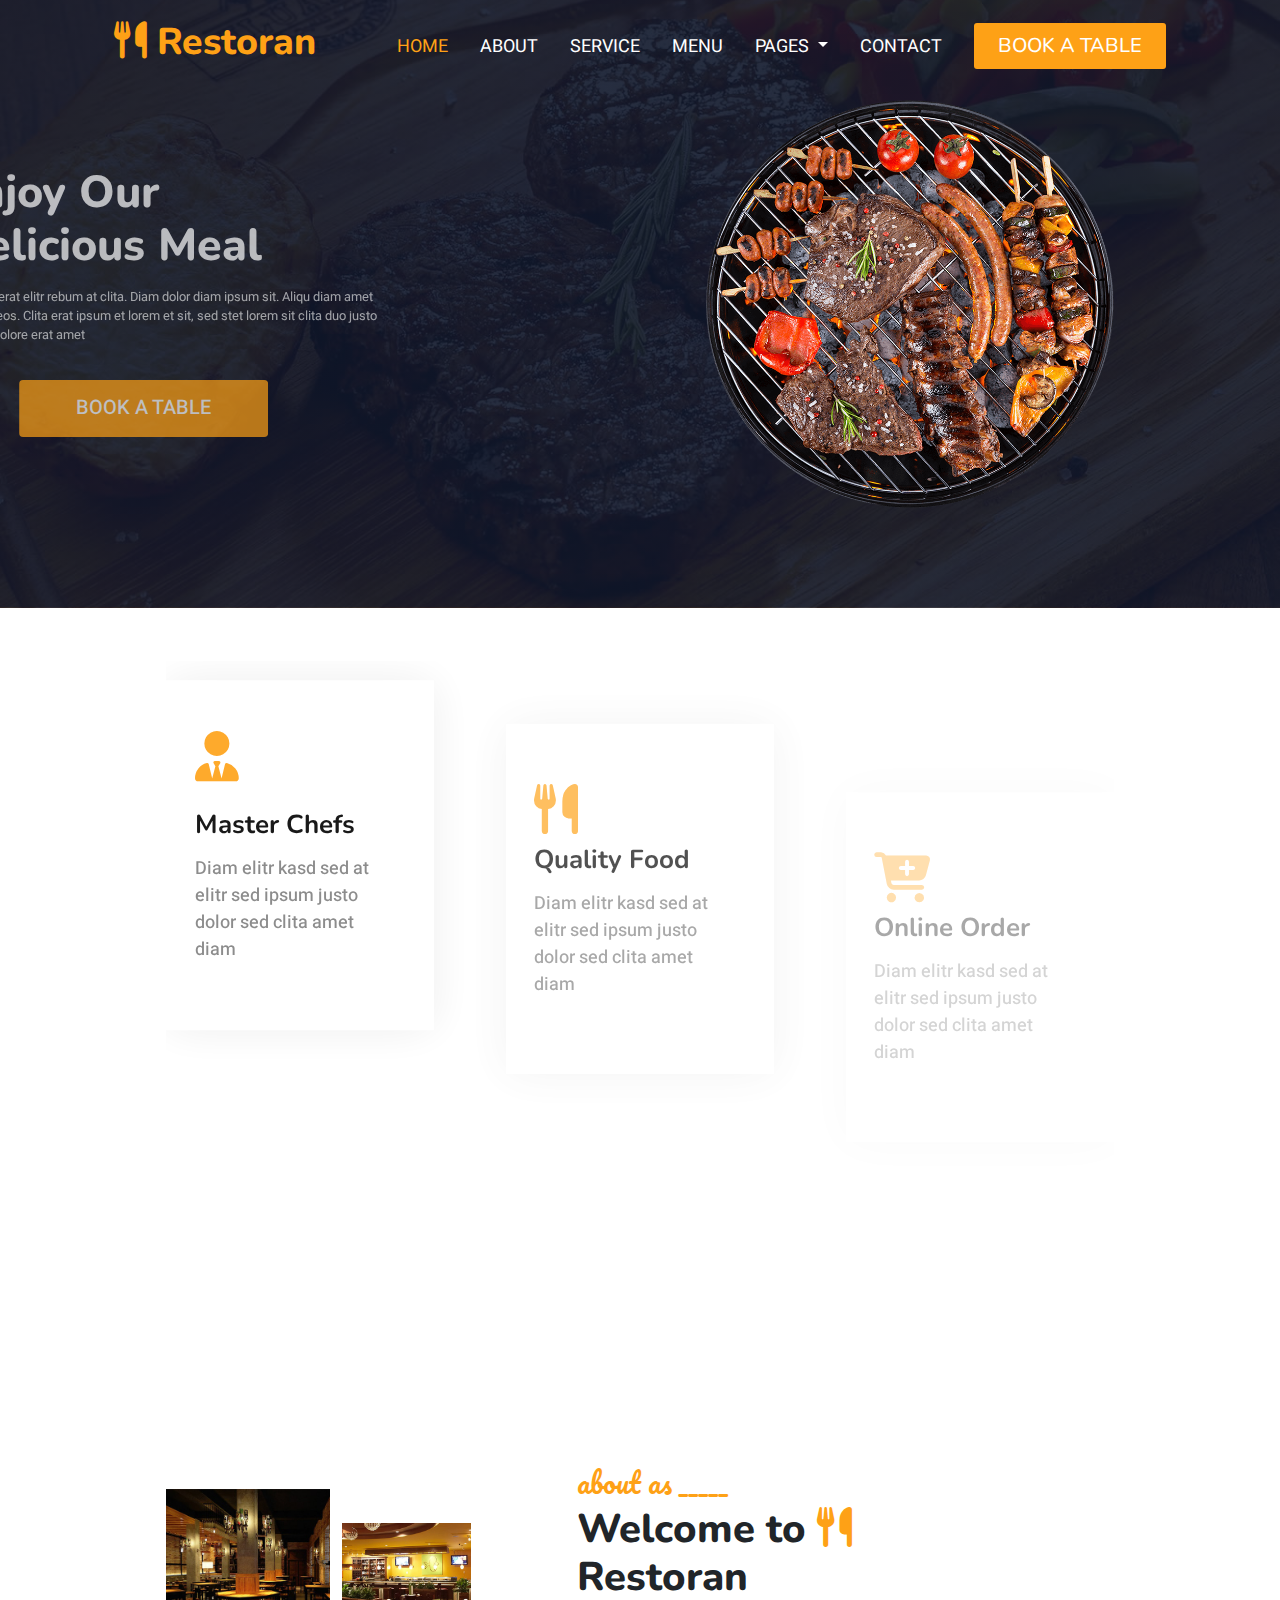
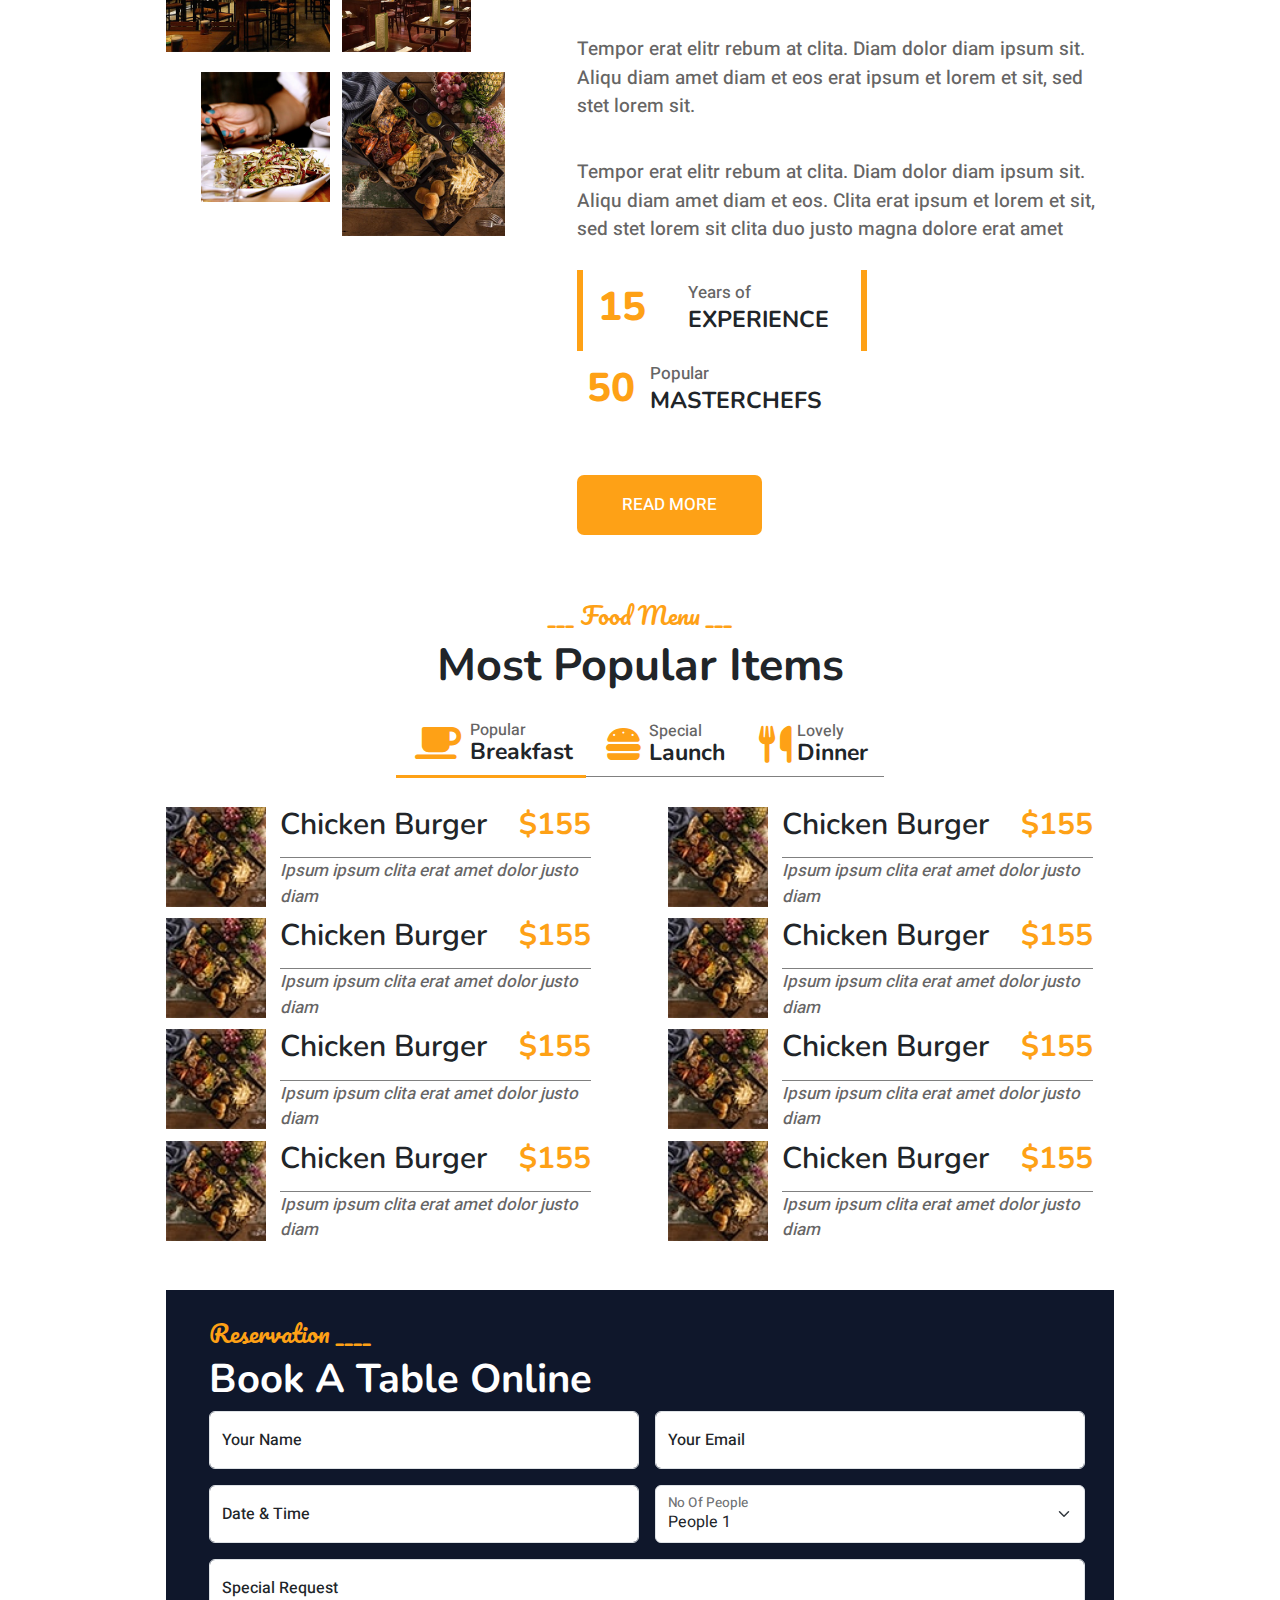
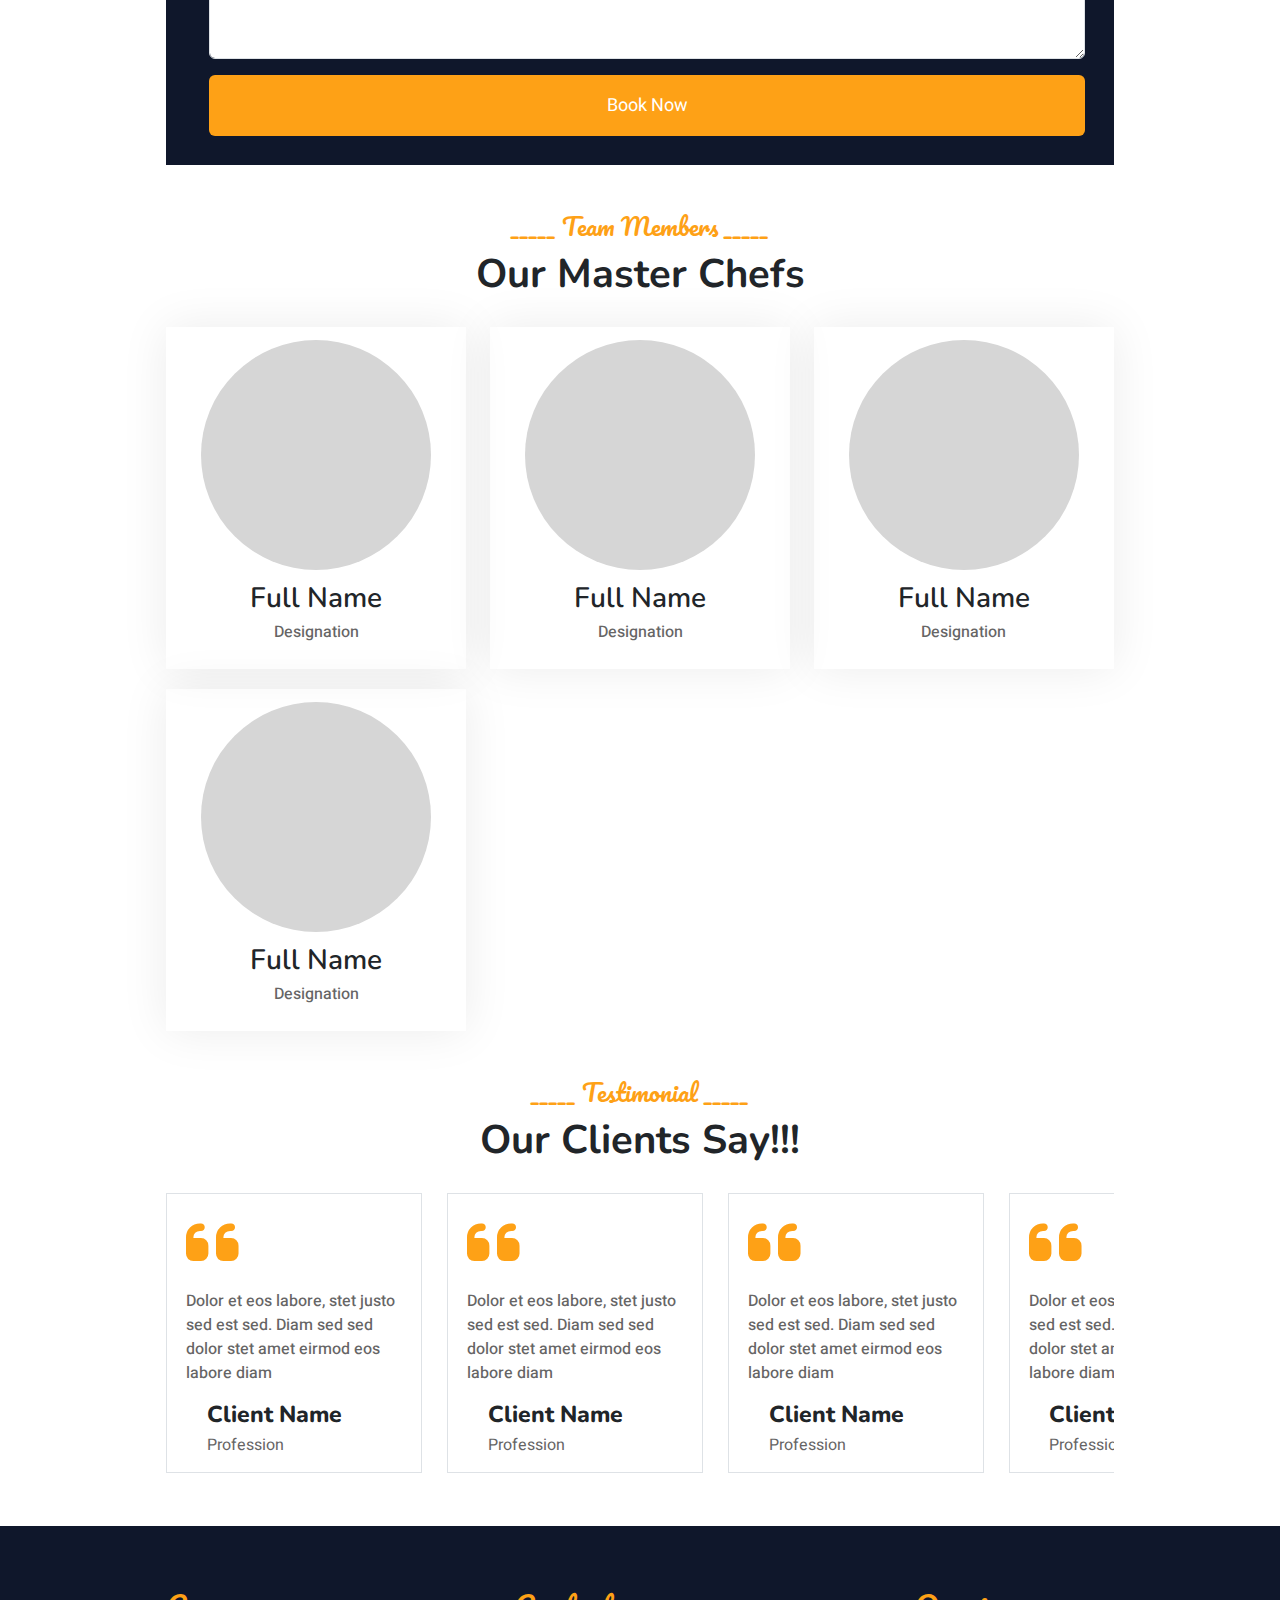
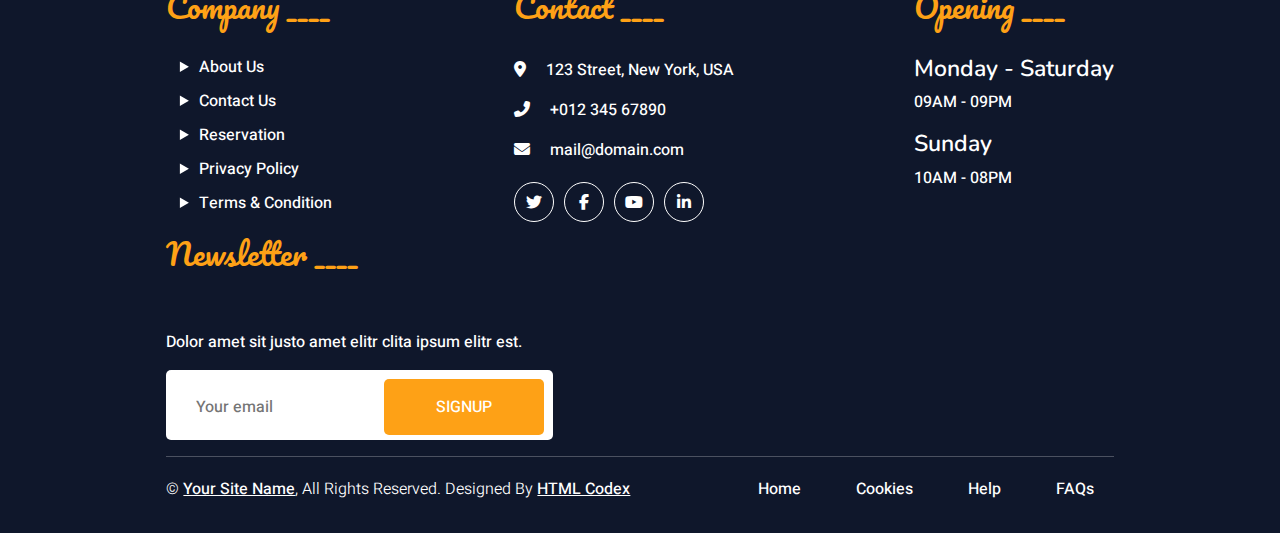
==== commit d12dc2ff: "add web responsiv cod" ====
--- a/index.html
+++ b/index.html
@@ -629,6 +629,20 @@
                 </div>
 
             </div>
+            <hr style="width: 100%; background-color: #272f41;">
+            <div class="footer_lastconten">
+                <div class="conten_last">
+                    <p>© <span>Your Site Name</span>, All Rights Reserved. Designed By <span> HTML Codex</span></p>
+                </div>
+                <div class="footer_menu">
+                    <ul>
+                        <li>Home</li>
+                        <li>Cookies</li>
+                        <li>Help</li>
+                        <li>FAQs</li>
+                    </ul>
+                </div>
+            </div>
         </footer>
     </div>
 
--- a/stylepage/style.css
+++ b/stylepage/style.css
@@ -312,6 +312,7 @@
     align-items: center;
     justify-content: space-between;
     margin-top: 5%;
+    flex-wrap: wrap;
 }
 
 .experience,
@@ -552,6 +553,8 @@
     display: flex;
     justify-content: space-between;
     margin-top: 3%;
+    flex-wrap: wrap;
+    gap: 20px;
 
 }
 
@@ -569,7 +572,7 @@
 
 .masterchefsbox {
     overflow: hidden;
-    width: 22%;
+    width: 300px;
     height: 342px;
     box-shadow: 0 0 45px rgba(0, 0, 0, .08);
     transition: all, 0.75s;
@@ -720,7 +723,6 @@
 }
 
 footer {
-    height: 500px;
     width: 100%;
     background-color: #0f172b;
     margin-top: 3%;
@@ -762,7 +764,8 @@
     align-items: center;
     gap: 10px;
 }
-.ikon_con{
+
+.ikon_con {
     display: flex;
     align-items: center;
     justify-content: center;
@@ -773,29 +776,65 @@
     border: 1px solid white;
     margin-top: 2%;
 }
-.footer_box h5{
+
+.footer_box h5 {
     font-weight: 600;
     font-size: 23px;
 }
-.sing{
+
+.sing {
     height: 70px;
     background-color: white;
     padding: 9px;
     border-radius: 5px;
     padding-left: 30px;
 }
-.sing input{
+
+.sing input {
     border: none;
     background-color: transparent;
     height: 100%;
 }
-.sing button{
+
+.sing button {
     padding: 16px 52px;
     background-color: #FEA116;
     border: none;
     color: white;
     border-radius: 5px;
 }
+
+.footer_lastconten {
+    display: flex;
+    align-items: center;
+    justify-content: space-between;
+    margin-top: 2%;
+    color: white;
+    flex-wrap: wrap;
+
+}
+
+.conten_last p {
+    font-weight: 300;
+}
+
+.conten_last p span {
+    cursor: pointer;
+    text-decoration: underline;
+}
+
+.footer_menu ul {
+    list-style-type: none;
+    display: flex;
+    align-items: center;
+    gap: 15px;
+    cursor: pointer;
+}
+
+.footer_menu ul li {
+    padding: 1px 20px;
+}
+
 /* --------- media kaveri and animation */
 @keyframes rotate {
     0% {
@@ -815,7 +854,7 @@
     }
 }
 
-@media(max-width:1250px) {
+@media(max-width:1270px) {
     .padding {
         padding: 15px 4%;
     }
@@ -827,6 +866,15 @@
     .padding2 {
         padding: 15px 5%;
 
+    }
+
+    .book_table {
+        flex-direction: column;
+    }
+
+    .imgBook,
+    .imgBook img {
+        width: 100%;
     }
 }
 
@@ -855,8 +903,6 @@
     .second_layer .smalls,
     .second_layer .laraj {
         position: relative;
-        right: 0;
-        left: 0;
     }
 
     .resctoran_experience {
@@ -864,11 +910,17 @@
     }
 
     .smalls {
-        max-width: 43%;
+        max-width: 34%;
+        position: relative;
+        right: 20%;
     }
 
     .about_text {
         margin-top: 4%;
+    }
+
+    .masterchefsbox {
+        width: 46%;
     }
 }
 
@@ -888,6 +940,19 @@
     .conten_img p {
         font-size: 2vw;
     }
+
+    .food_contenrbox {
+        flex-direction: column;
+    }
+
+    .foditemsbox,
+    .food_ditelbox {
+        width: 100%;
+    }
+
+    .footer_lastconten {
+        justify-content: center;
+    }
 }
 
 @media(max-width:937px) {
@@ -901,6 +966,31 @@
     }
 }
 
+@media(max-width:570px) {
+    .masterchefsbox {
+        width: 100%;
+    }
+
+    .breakfast,
+    .launch,
+    .dinner,
+    .food-itembox {
+        padding: 10px 2.3% 1% 7%;
+    }
+
+    .breakfat_text h2,
+    .lanuch_text h2,
+    .dinner_text h2 {
+        font-size: 18px;
+    }
+
+    .tea-cup i,
+    .launch_btager i,
+    .dinner_food i {
+        font-size: 27px;
+    }
+}
+
 @media(max-width:490px) {
     .service_box {
         width: 100%;
@@ -921,4 +1011,73 @@
     .conten_img p {
         font-size: 2.2vw;
     }
+
+    .sing button {
+        padding: 11px 38px;
+    }
+
+    .sing {
+        height: 59px;
+    }
+
+    .footer_menu ul {
+        gap: 2px;
+    }
+
+    .footer_box {
+        display: flex;
+        align-items: center;
+        justify-content: center;
+        flex-direction: column;
+        margin-top: 3%;
+    }
+
+    .footer_contenr {
+        align-items: center;
+        justify-content: center;
+    }
+
+    .sing input {
+        width: 97px;
+    }
+
+    .experience {
+        padding-left: 11px;
+        padding-right: 6%;
+    }
+
+    .box_exprieance h2,
+    .box_exprieance_popular h2 {
+        font-size: 17px;
+    }
+
+    .years h1,
+    .years_popular h1 {
+        font-size: 26px;
+    }
+
+    .food_name h2 {
+        font-size: 17px;
+    }
+
+    .food_name h1 {
+        font-size: 20px;
+    }
+
+    .foodimg img {
+        width: 82px;
+    }
+
+    .hedig_twofood {
+        margin-top: 4%;
+        font-size: 29px;
+    }
+
+    .slick-slide {
+        width: 280px;
+    }
+
+    .user_name h5 {
+        font-size: 17px;
+    }
 }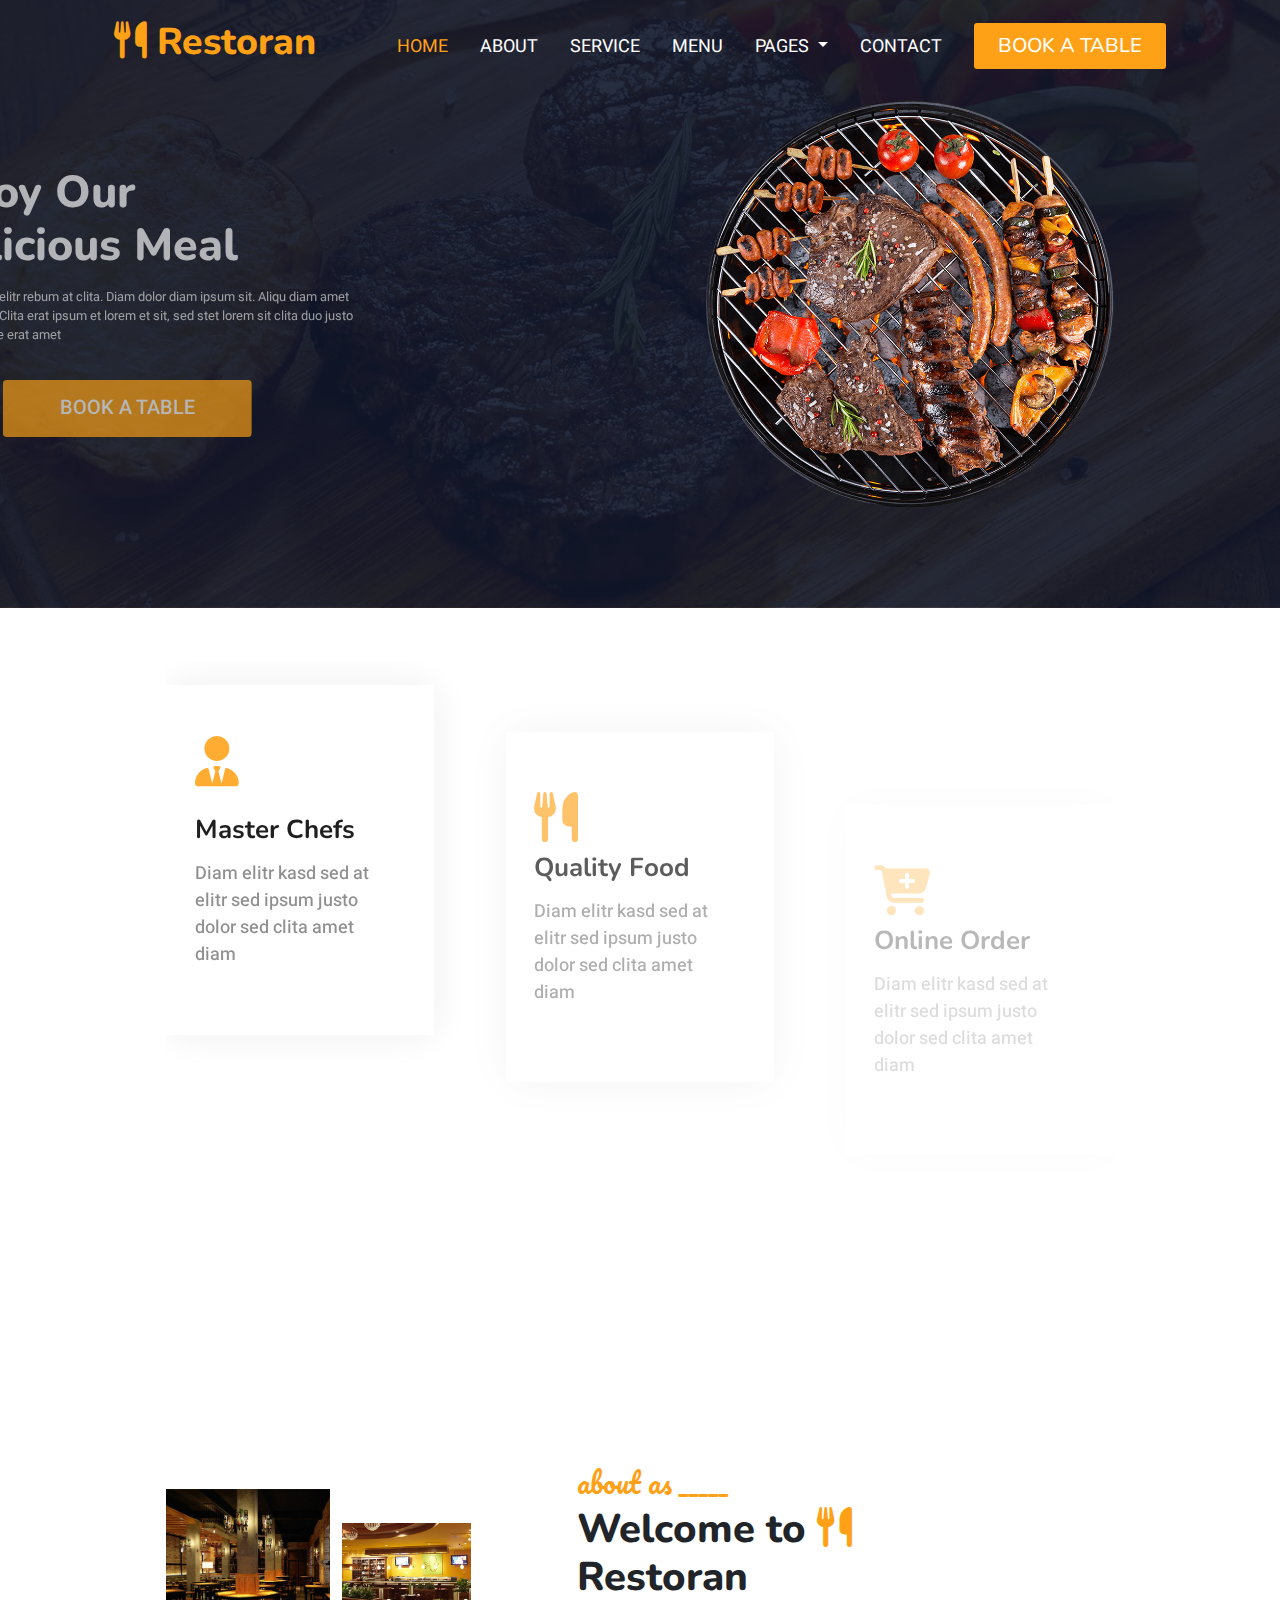
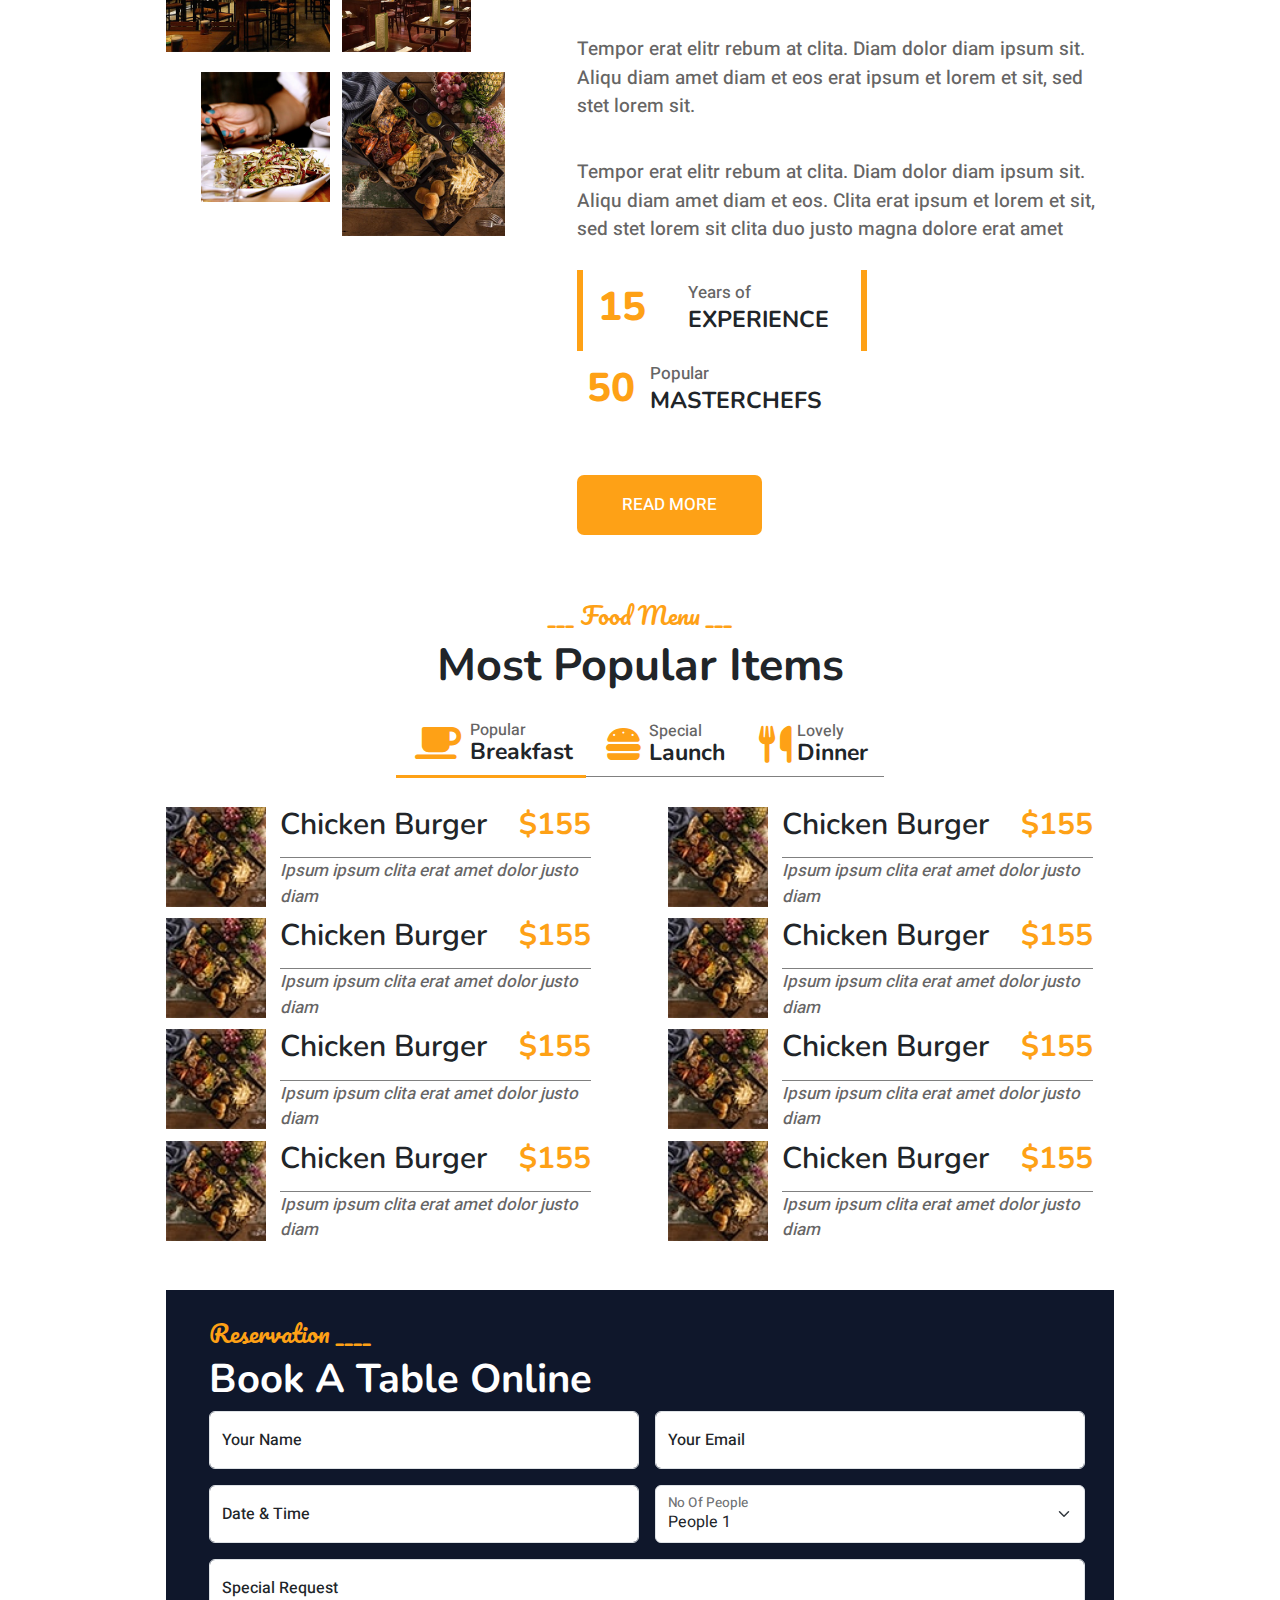
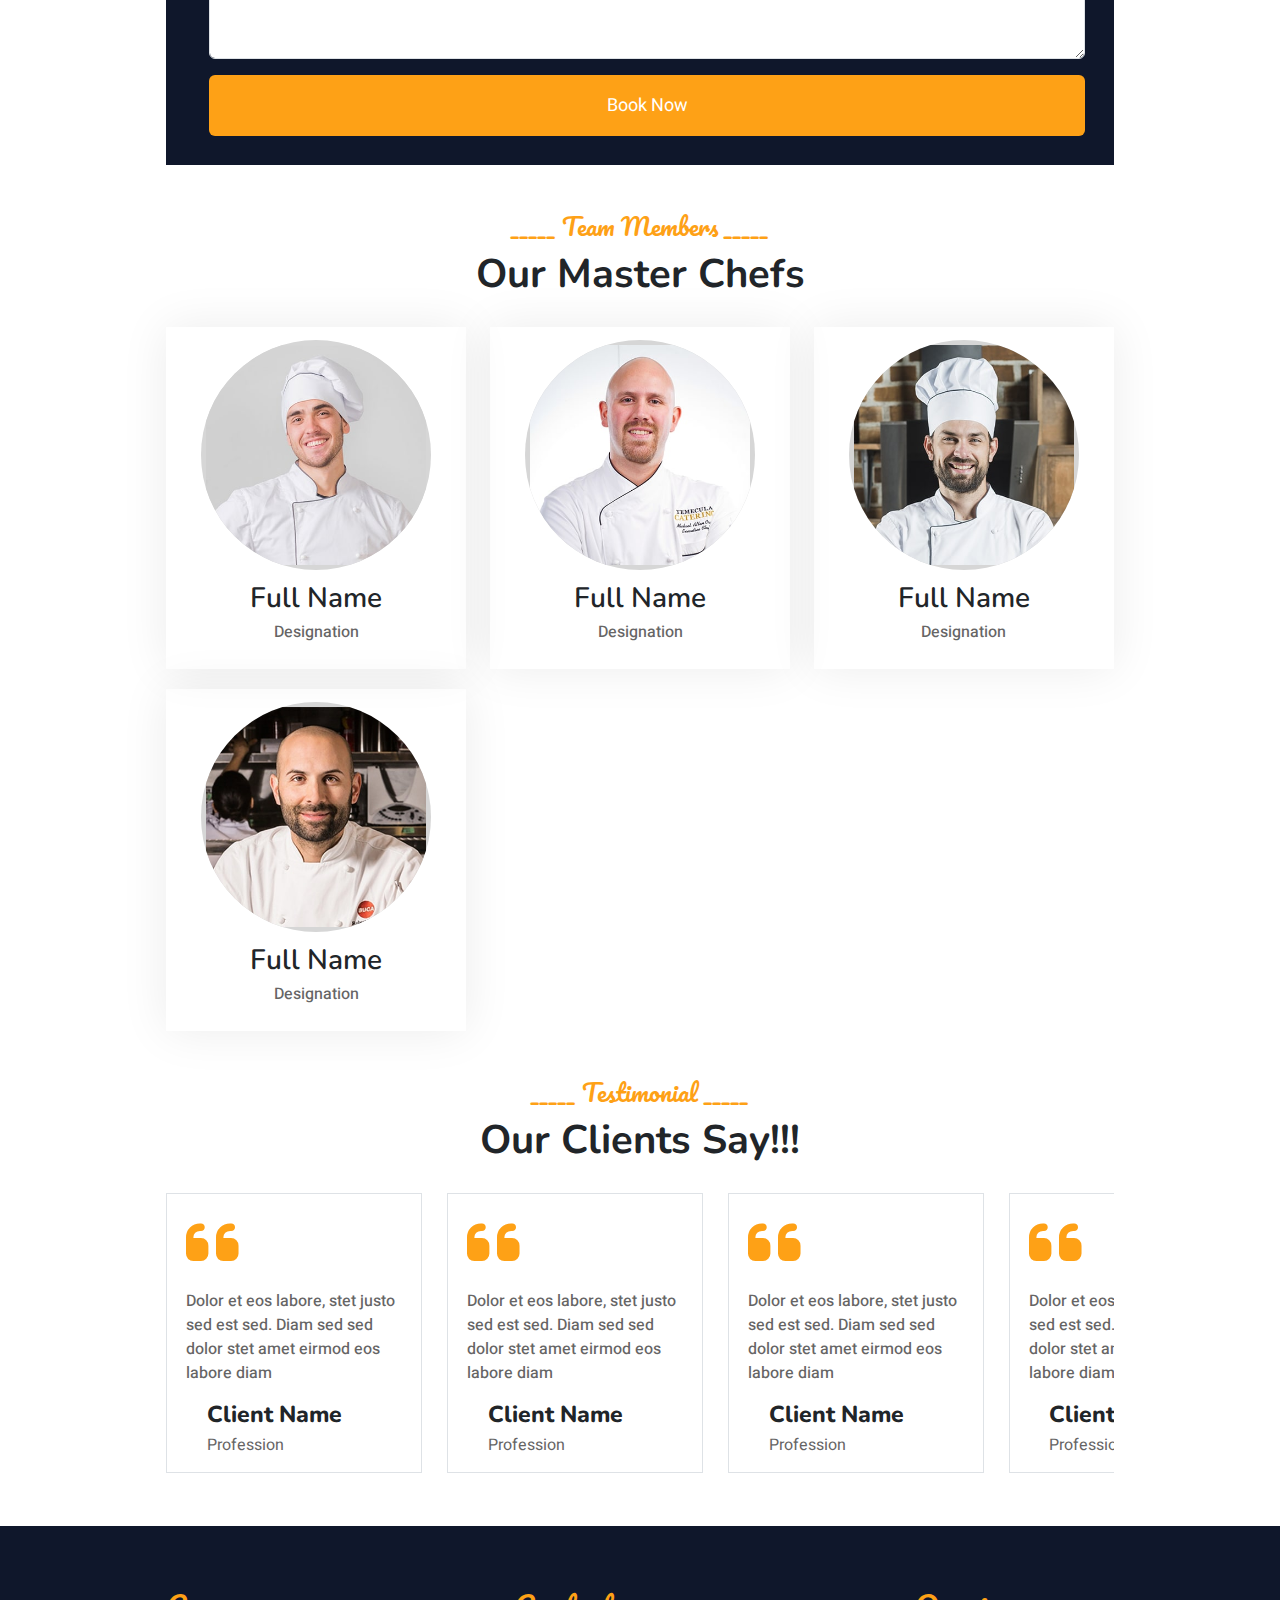
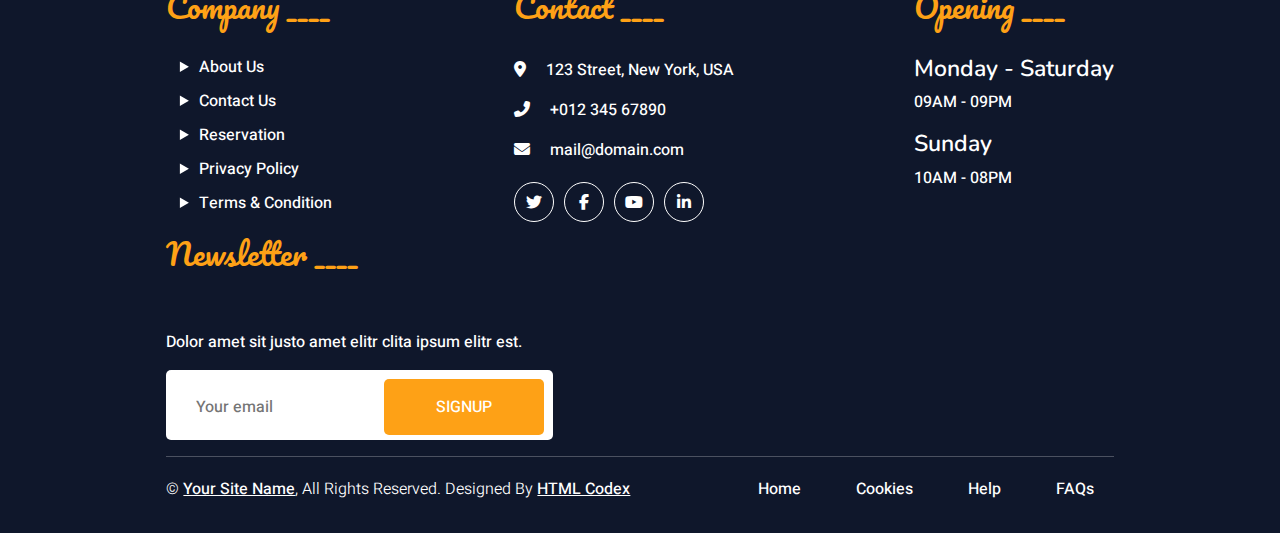
==== commit 9179d0fa: "add web responsiv cod" ====
--- a/index.html
+++ b/index.html
@@ -380,8 +380,7 @@
                     <div class="masterchefsbox">
                         <div class="master_chefsditels">
                             <div class="imgChefs">
-                                <img src="https://www.free-css.com/assets/files/free-css-templates/preview/page290/restoran/assets/img/team-1.jpg"
-                                    alt="">
+                                <img src="img/team-1.jpg" alt="">
                             </div>
                             <div class="chefs_name">
                                 <h3>Full Name</h3>
@@ -405,8 +404,7 @@
                     <div class="masterchefsbox">
                         <div class="master_chefsditels">
                             <div class="imgChefs">
-                                <img src="https://www.free-css.com/assets/files/free-css-templates/preview/page290/restoran/assets/img/team-2.jpg"
-                                    alt="">
+                                <img src="img/team-2.jpg" alt="">
                             </div>
                             <div class="chefs_name">
                                 <h3>Full Name</h3>
@@ -430,8 +428,7 @@
                     <div class="masterchefsbox">
                         <div class="master_chefsditels">
                             <div class="imgChefs">
-                                <img src="https://www.free-css.com/assets/files/free-css-templates/preview/page290/restoran/assets/img/team-3.jpg"
-                                    alt="">
+                                <img src="img/team-3.jpg" alt="">
                             </div>
                             <div class="chefs_name">
                                 <h3>Full Name</h3>
@@ -455,8 +452,7 @@
                     <div class="masterchefsbox">
                         <div class="master_chefsditels">
                             <div class="imgChefs">
-                                <img src="https://www.free-css.com/assets/files/free-css-templates/preview/page290/restoran/assets/img/team-4.jpg"
-                                    alt="">
+                                <img src="img/team-4.jpg" alt="">
                             </div>
                             <div class="chefs_name">
                                 <h3>Full Name</h3>
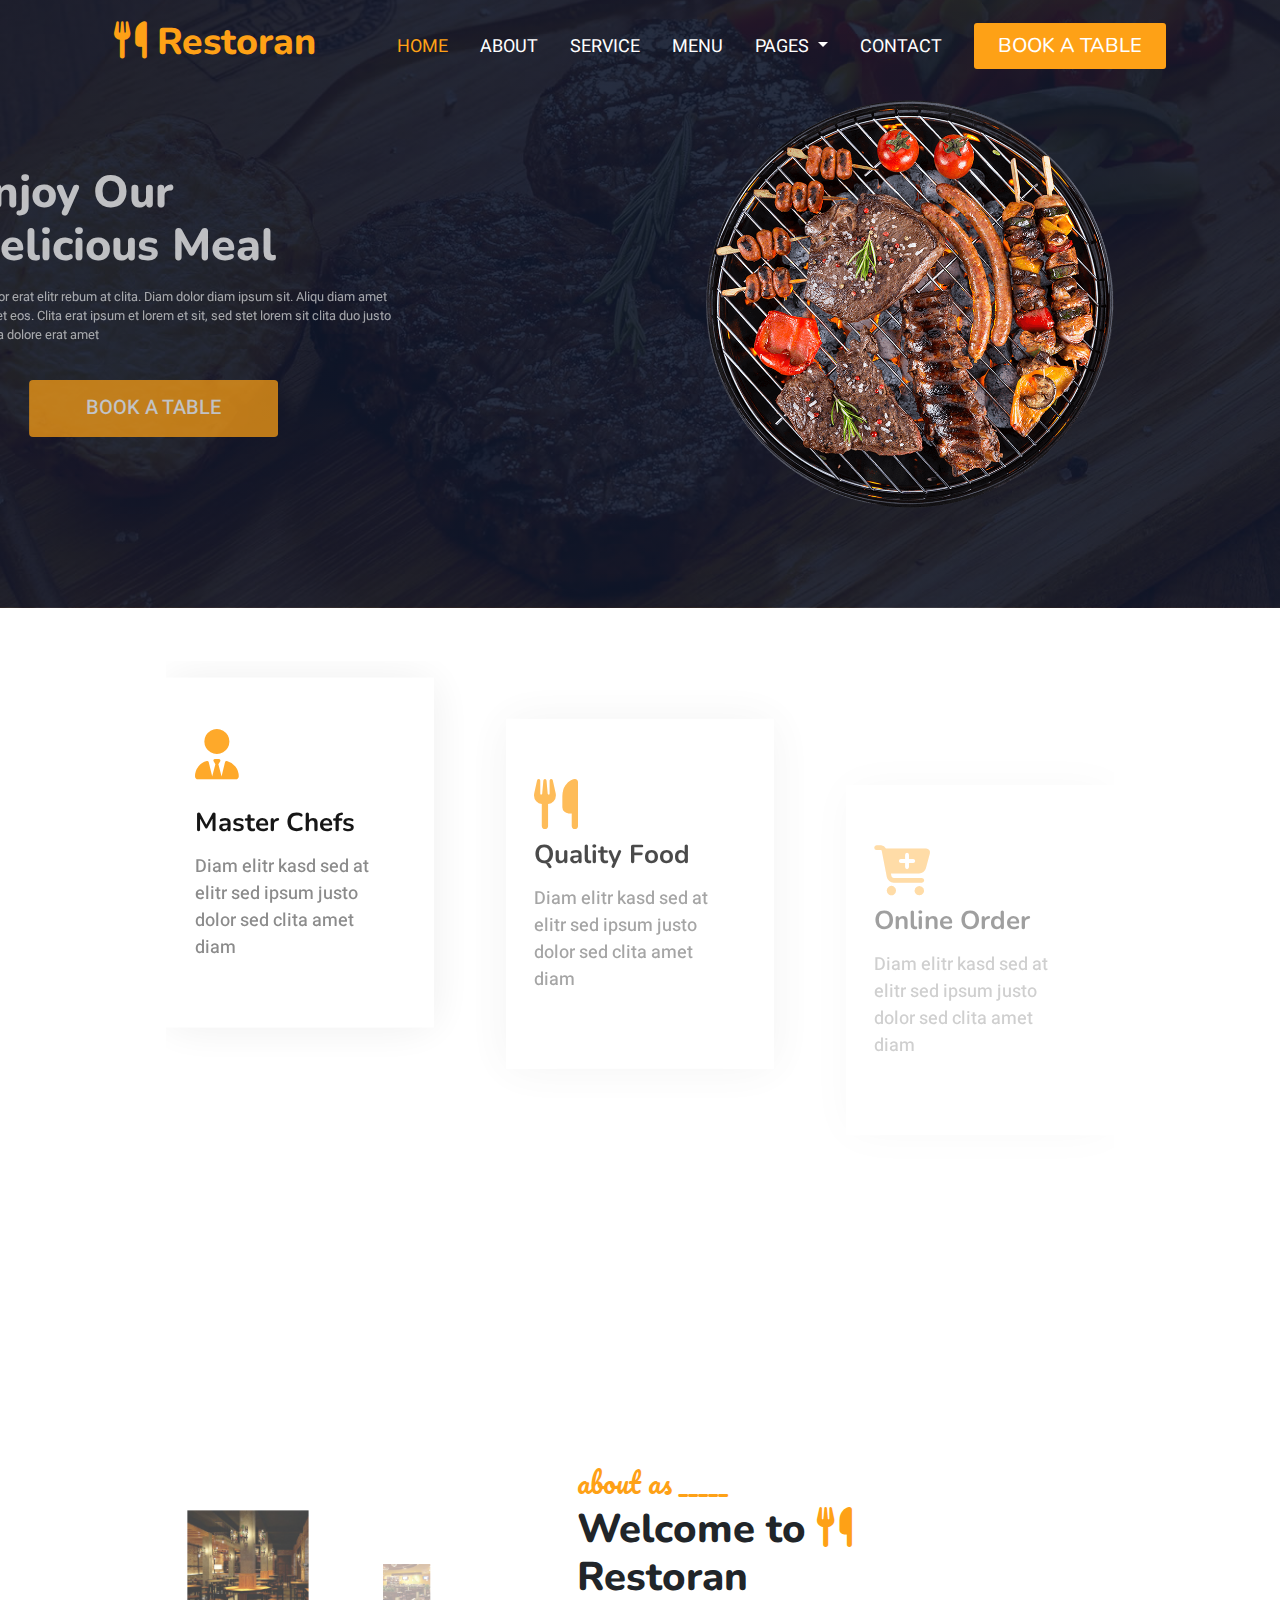
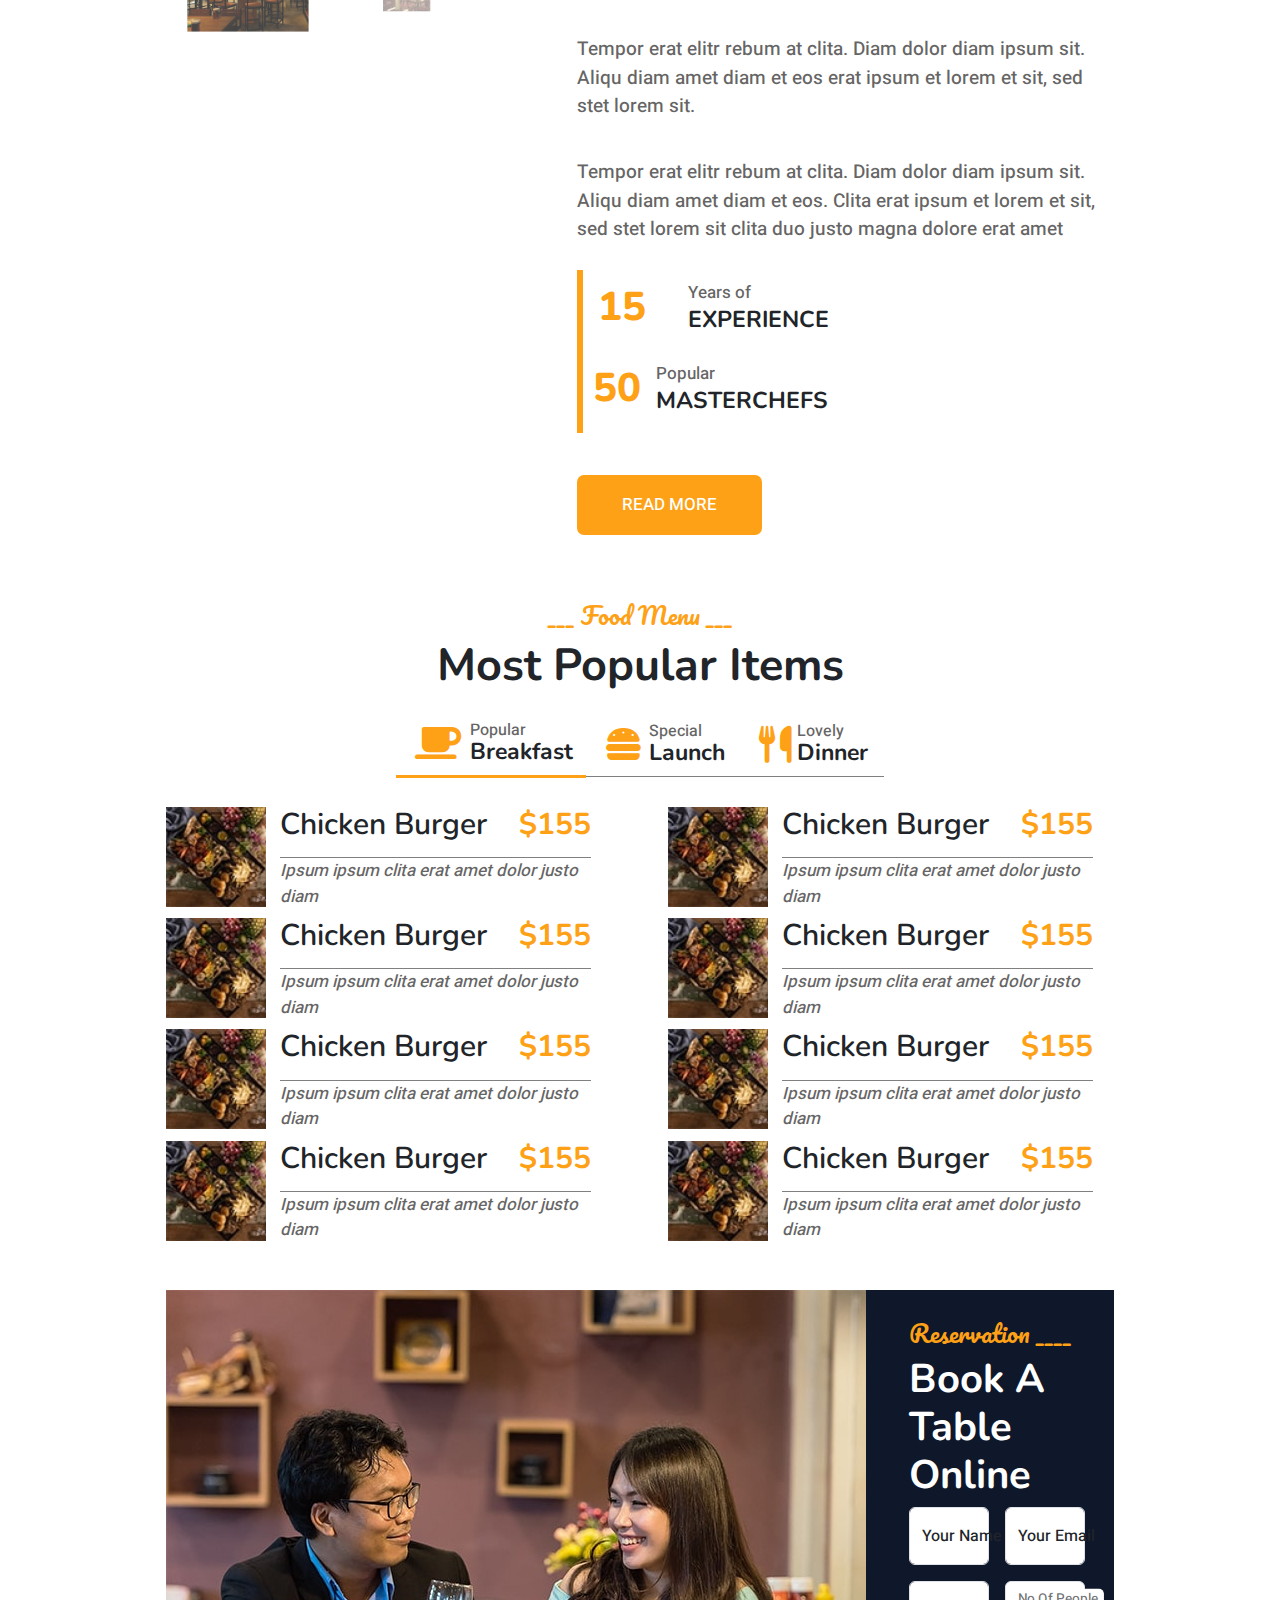
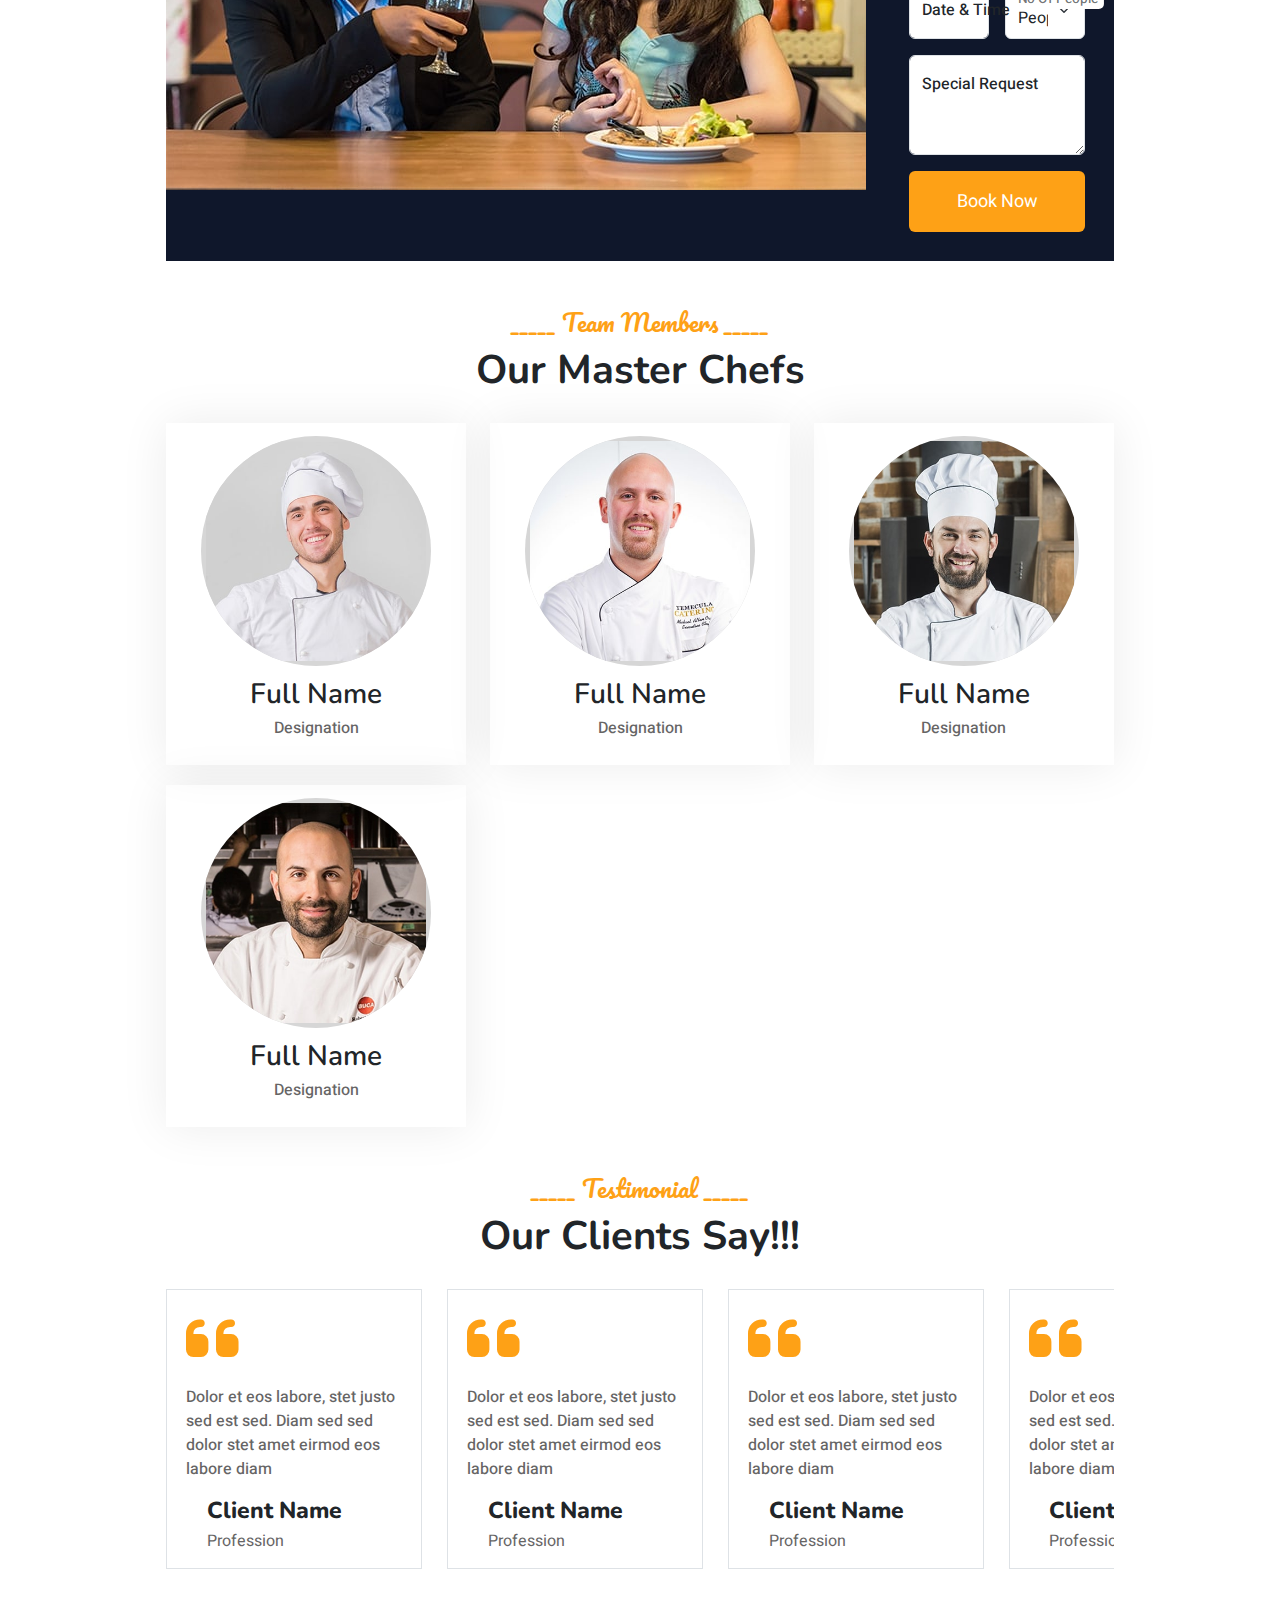
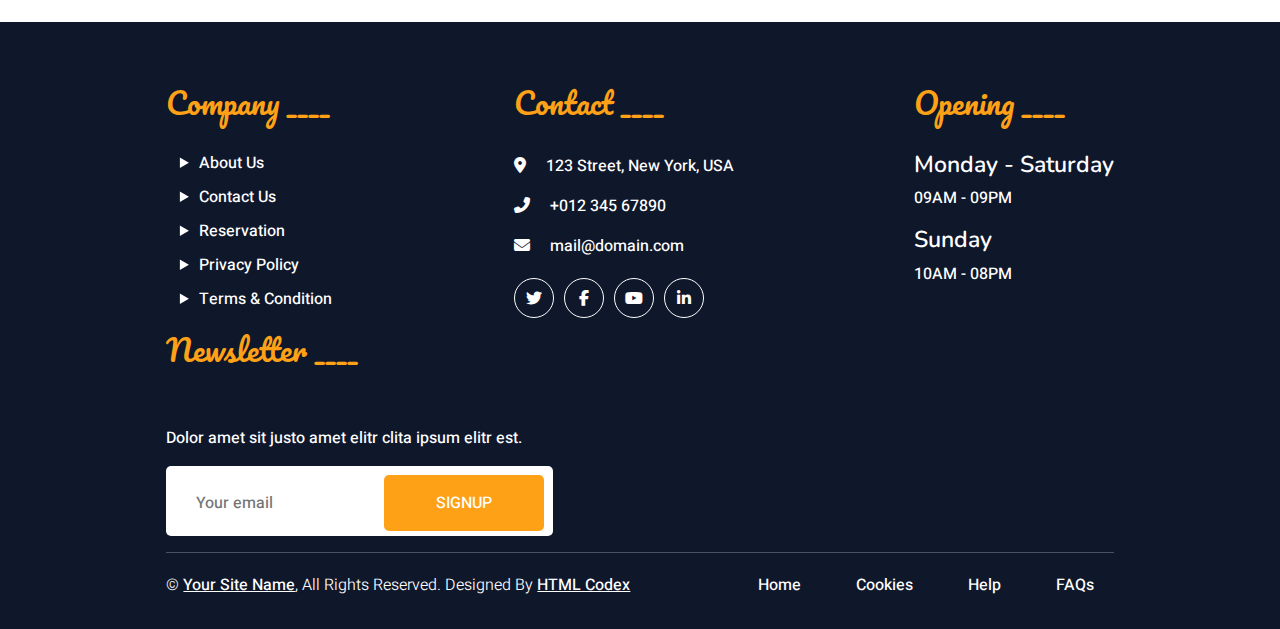
==== commit 9eaa82c9: "add web responsiv cod" ====
--- a/index.html
+++ b/index.html
@@ -4,7 +4,7 @@
 <head>
     <meta charset="UTF-8">
     <meta name="viewport" content="width=device-width, initial-scale=1.0">
-    <title>Document</title>
+    <title>Restoran</title>
     <link rel="preconnect" href="https://fonts.googleapis.com">
     <link rel="preconnect" href="https://fonts.gstatic.com" crossorigin>
     <link
@@ -322,8 +322,7 @@
             </div>
             <div class="book_table">
                 <div class="imgBook">
-                    <img src="https://www.free-css.com/assets/files/free-css-templates/preview/page290/restoran/assets/img/video.jpg"
-                        alt="">
+                    <img src="img/video.jpg" alt="">
                 </div>
                 <div class="booking_from">
                     <h2>Reservation ____ </h2>
--- a/stylepage/style.css
+++ b/stylepage/style.css
@@ -352,8 +352,12 @@
 .experience {
     border-left: 6px solid #FEA116;
     padding-left: 15px;
-    border-right: 6px solid #FEA116;
     padding-right: 11%;
+
+}
+
+.popular {
+    border-left: 6px solid #FEA116;
 
 }
 
@@ -394,6 +398,7 @@
     align-items: center;
     justify-content: center;
     margin-top: 2%;
+    flex-wrap: wrap;
 }
 
 .breakfast,
@@ -943,6 +948,7 @@
 
     .food_contenrbox {
         flex-direction: column;
+        margin-top: 9%;
     }
 
     .foditemsbox,
@@ -975,19 +981,28 @@
     .launch,
     .dinner,
     .food-itembox {
-        padding: 10px 2.3% 1% 7%;
+        padding: 10px 9% 1% 9%;
+        margin-top: 5%;
     }
 
     .breakfat_text h2,
     .lanuch_text h2,
     .dinner_text h2 {
-        font-size: 18px;
+        font-size: 20px;
     }
 
     .tea-cup i,
     .launch_btager i,
     .dinner_food i {
-        font-size: 27px;
+        font-size: 34px;
+    }
+
+    .popular {
+        margin-top: 3%;
+    }
+
+    .food_money i {
+        font-size: 12px;
     }
 }
 
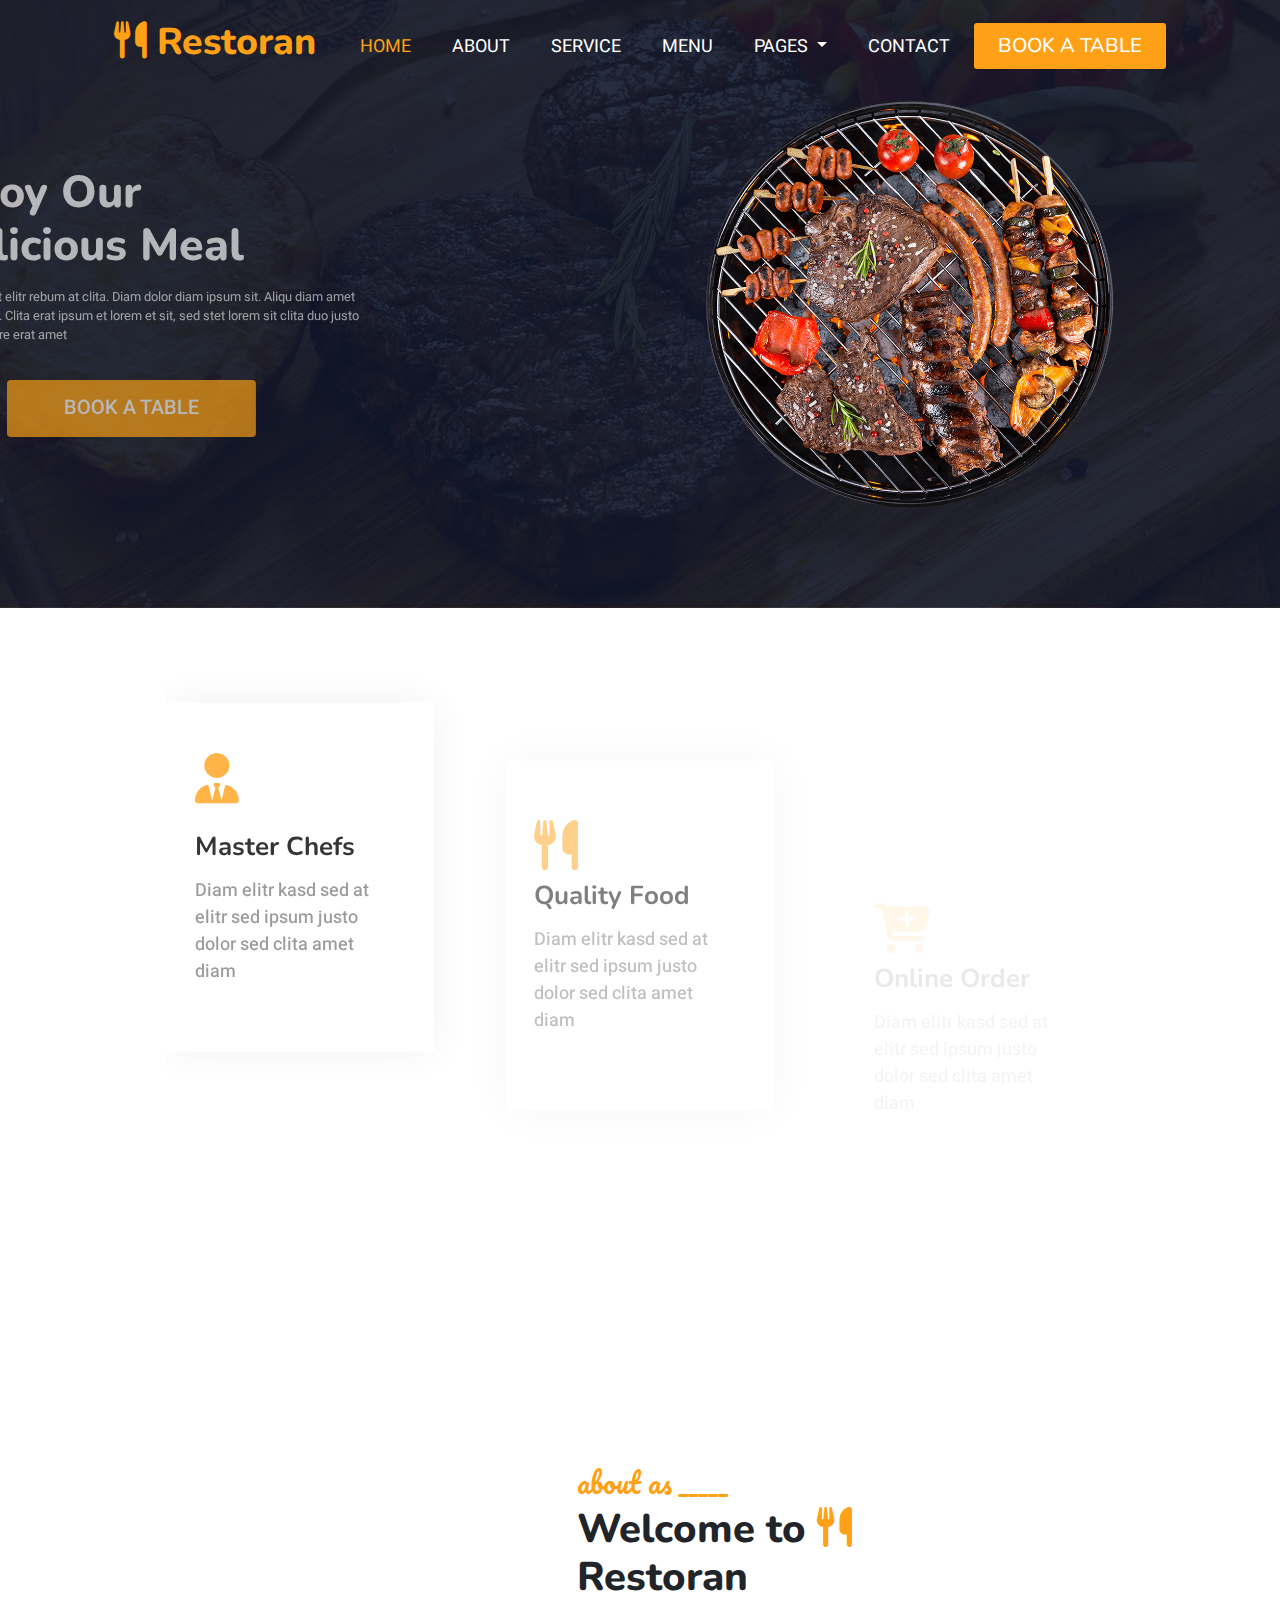
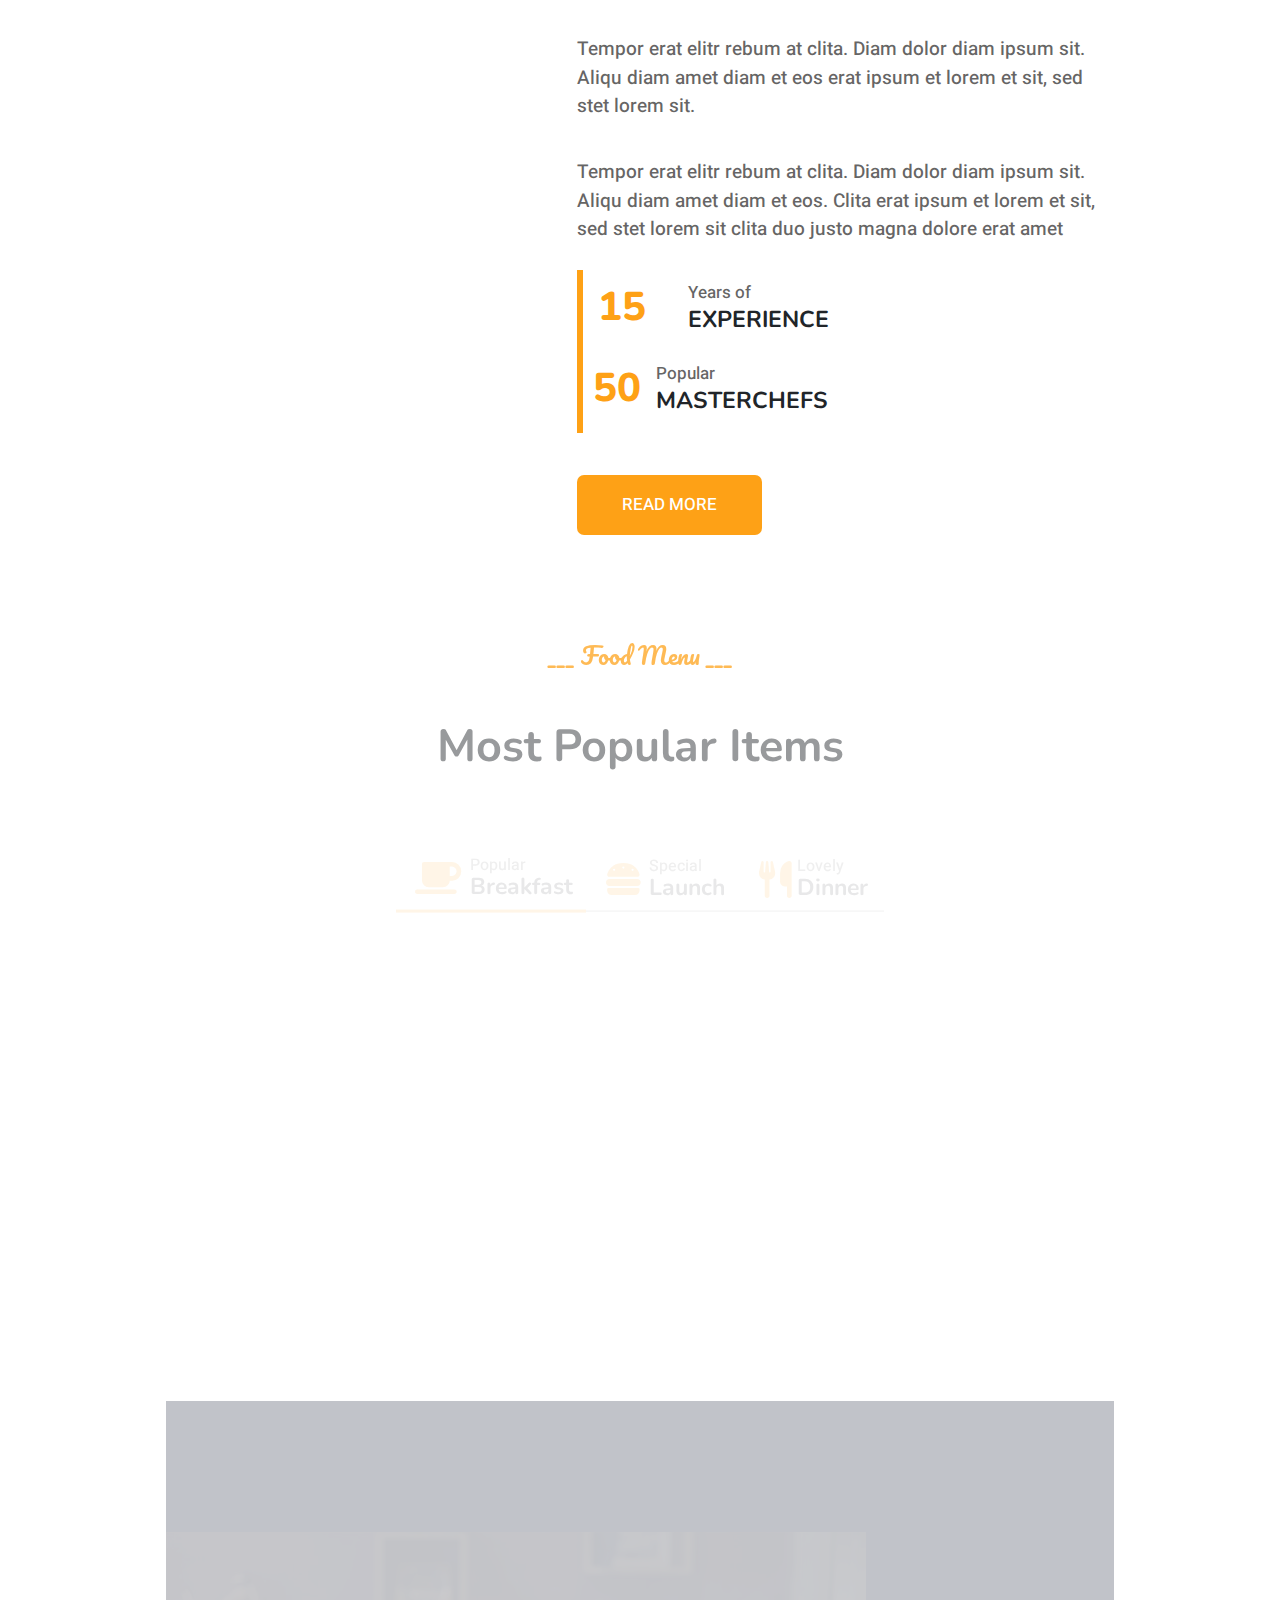
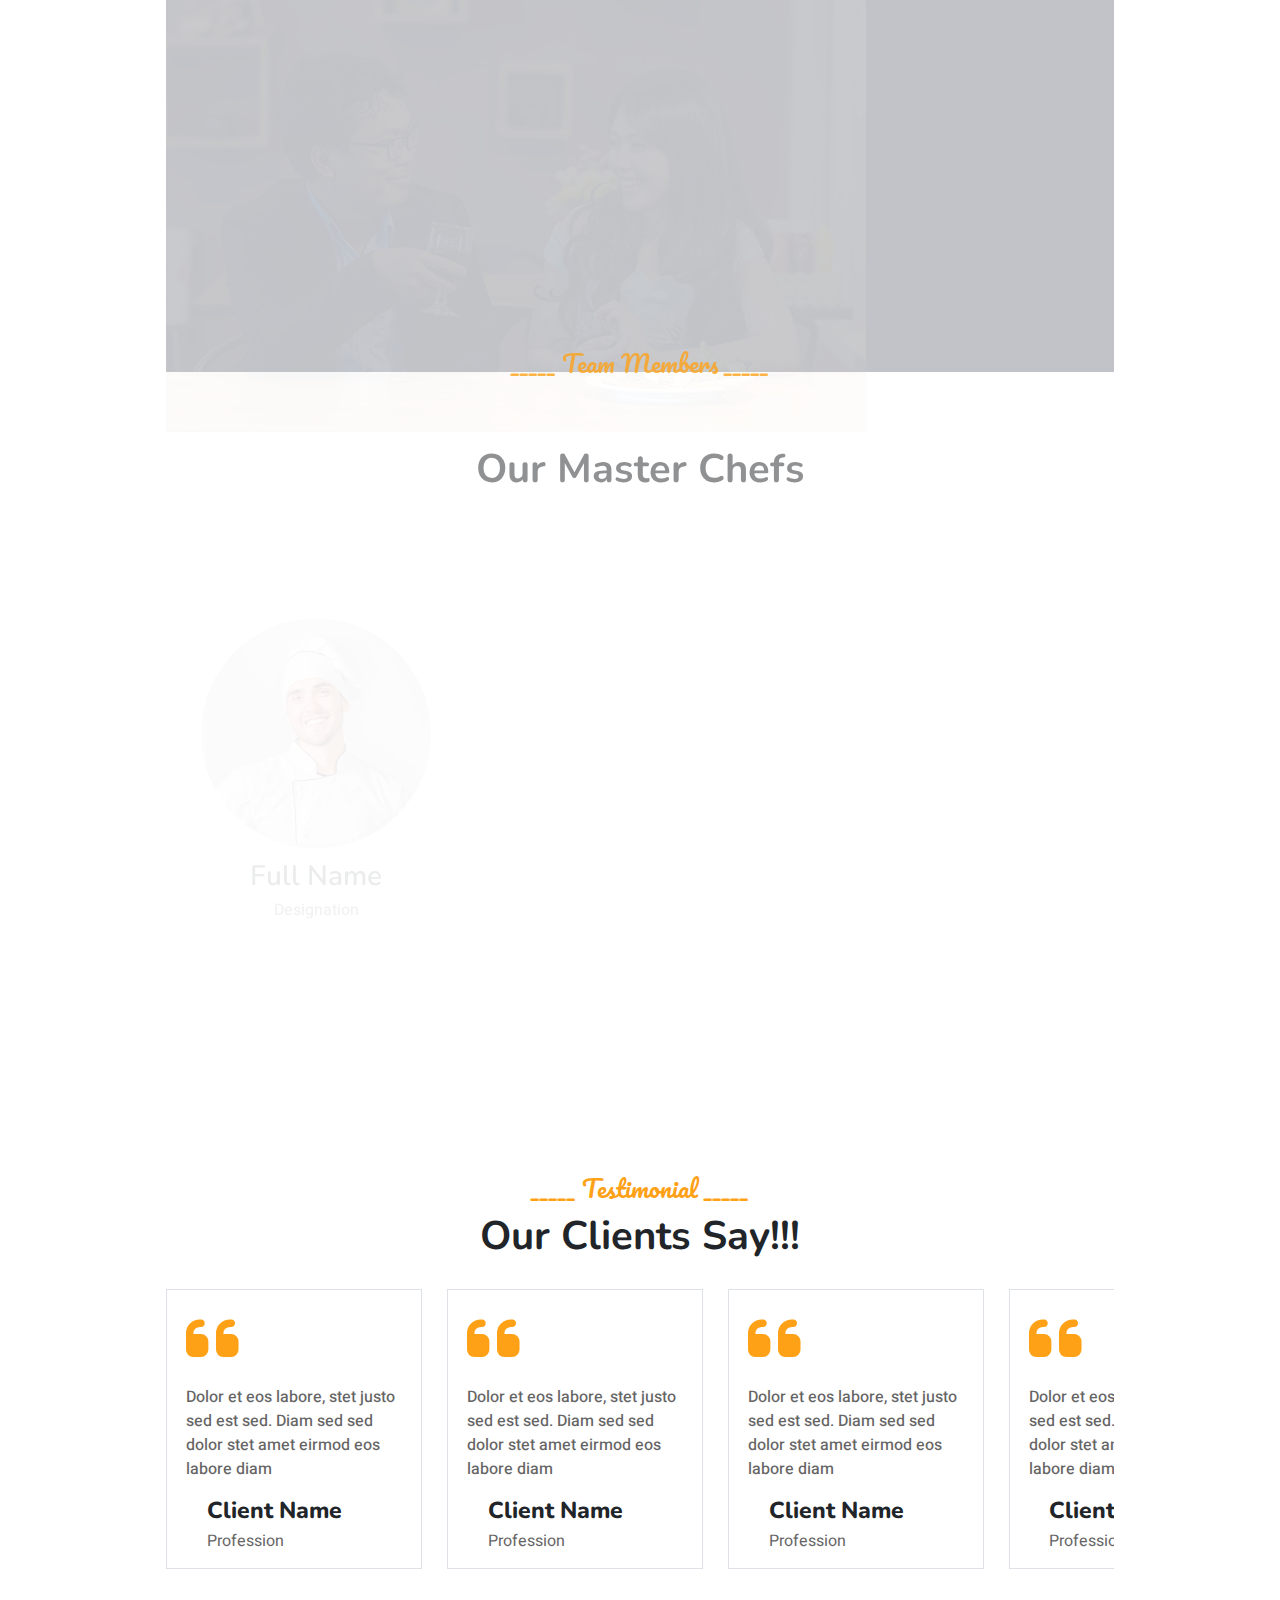
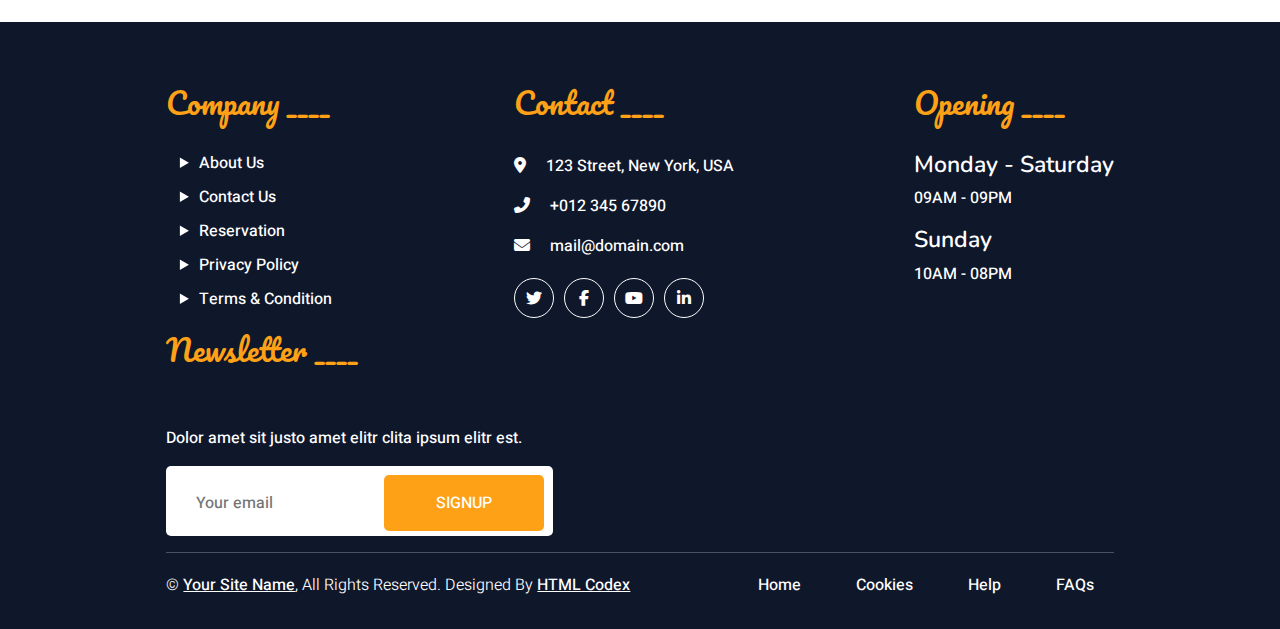
==== commit 30a3910d: "add about,booking,contact,menu,service,team and testimonial file" ====
--- a/index.html
+++ b/index.html
@@ -24,6 +24,7 @@
     <link rel="stylesheet" href="https://cdnjs.cloudflare.com/ajax/libs/slick-carousel/1.9.0/slick-theme.min.css" />
     <link rel="stylesheet" href="https://cdnjs.cloudflare.com/ajax/libs/slick-carousel/1.9.0/slick.min.css" />
     <link rel="stylesheet" href="stylepage/style.css">
+
 </head>
 
 <body>
@@ -50,31 +51,31 @@
                     <div class="collapse navbar-collapse flex-grow-0 gap-4" id="navbarSupportedContent">
                         <ul class="navbar-nav me-auto mb-2 mb-lg-0 navlink gap-3">
                             <li class="nav-item">
-                                <a class="nav-link nav-link_click" aria-current="page" href="#">HOME</a>
+                                <a class="nav-linktext nav-link_click" aria-current="page" href="index.html">HOME</a>
                             </li>
                             <li class="nav-item">
-                                <a class="nav-link about" href="#">ABOUT</a>
+                                <a class="nav-linktext about" href="about.html">ABOUT</a>
                             </li>
                             <li class="nav-item">
-                                <a class="nav-link" href="#">SERVICE</a>
+                                <a class="nav-linktext" href="service.html">SERVICE</a>
                             </li>
                             <li class="nav-item">
-                                <a class="nav-link" href="#">MENU</a>
+                                <a class="nav-linktext" href="menu.html">MENU</a>
                             </li>
 
                             <li class="nav-item dropdown">
-                                <a class="nav-link dropdown-toggle" href="#" role="button" data-bs-toggle="dropdown"
+                                <a class="nav-linktext dropdown-toggle" href="#" role="button" data-bs-toggle="dropdown"
                                     aria-expanded="false">
                                     PAGES
                                 </a>
                                 <ul class="dropdown-menu">
-                                    <li><a class="dropdown-item" href="#">Booking</a></li>
-                                    <li><a class="dropdown-item" href="#">Our team</a></li>
-                                    <li><a class="dropdown-item" href="#">Testimonial</a></li>
+                                    <li><a class="dropdown-itemlink" href="booking.html">Booking</a></li>
+                                    <li><a class="dropdown-itemlink" href="team.html">Our team</a></li>
+                                    <li><a class="dropdown-itemlink" href="Testimonial.html">Testimonial</a></li>
                                 </ul>
                             </li>
                             <li class="nav-item">
-                                <a class="nav-link" href="#">CONTACT</a>
+                                <a class="nav-linktext" href="contact.html">CONTACT</a>
                             </li>
 
                         </ul>
@@ -325,8 +326,8 @@
                     <img src="img/video.jpg" alt="">
                 </div>
                 <div class="booking_from">
-                    <h2>Reservation ____ </h2>
-                    <h1>Book A Table Online </h1>
+                    <h2 class="hedingsbook">Reservation ____ </h2>
+                    <h1 class="hedingsbook">Book A Table Online </h1>
                     <form action="#" method="post">
                         <div class="row g-3">
                             <div class="col-md-6">
@@ -376,101 +377,109 @@
                 <h2>_____ Team Members _____ </h2>
                 <h1>Our Master Chefs </h1>
                 <div class="master_chefs">
-                    <div class="masterchefsbox">
-                        <div class="master_chefsditels">
-                            <div class="imgChefs">
-                                <img src="img/team-1.jpg" alt="">
-                            </div>
-                            <div class="chefs_name">
-                                <h3>Full Name</h3>
-                                <p>Designation</p>
-                            </div>
-                        </div>
-                        <div class="chef_soslmediyaikon">
-                            <div class="ikon">
-                                <i class="fab fa-facebook-f"></i>
-                            </div>
-                            <div class="ikon">
-                                <i class="fab fa-twitter"></i>
-                            </div>
-                            <div class="ikon">
-                                <i class="fab fa-instagram"></i>
-                            </div>
-
-                        </div>
-
-                    </div>
-                    <div class="masterchefsbox">
-                        <div class="master_chefsditels">
-                            <div class="imgChefs">
-                                <img src="img/team-2.jpg" alt="">
-                            </div>
-                            <div class="chefs_name">
-                                <h3>Full Name</h3>
-                                <p>Designation</p>
-                            </div>
-                        </div>
-                        <div class="chef_soslmediyaikon">
-                            <div class="ikon">
-                                <i class="fab fa-facebook-f"></i>
-                            </div>
-                            <div class="ikon">
-                                <i class="fab fa-twitter"></i>
-                            </div>
-                            <div class="ikon">
-                                <i class="fab fa-instagram"></i>
-                            </div>
-
-                        </div>
-
-                    </div>
-                    <div class="masterchefsbox">
-                        <div class="master_chefsditels">
-                            <div class="imgChefs">
-                                <img src="img/team-3.jpg" alt="">
-                            </div>
-                            <div class="chefs_name">
-                                <h3>Full Name</h3>
-                                <p>Designation</p>
-                            </div>
-                        </div>
-                        <div class="chef_soslmediyaikon">
-                            <div class="ikon">
-                                <i class="fab fa-facebook-f"></i>
-                            </div>
-                            <div class="ikon">
-                                <i class="fab fa-twitter"></i>
-                            </div>
-                            <div class="ikon">
-                                <i class="fab fa-instagram"></i>
-                            </div>
-
-                        </div>
-
-                    </div>
-                    <div class="masterchefsbox">
-                        <div class="master_chefsditels">
-                            <div class="imgChefs">
-                                <img src="img/team-4.jpg" alt="">
-                            </div>
-                            <div class="chefs_name">
-                                <h3>Full Name</h3>
-                                <p>Designation</p>
-                            </div>
-                        </div>
-                        <div class="chef_soslmediyaikon">
-                            <div class="ikon">
-                                <i class="fab fa-facebook-f"></i>
-                            </div>
-                            <div class="ikon">
-                                <i class="fab fa-twitter"></i>
-                            </div>
-                            <div class="ikon">
-                                <i class="fab fa-instagram"></i>
-                            </div>
-
-                        </div>
-
+                    <div class="mainchefs">
+                        <div class="masterchefsbox">
+                            <div class="master_chefsditels">
+                                <div class="imgChefs">
+                                    <img src="img/team-1.jpg" alt="">
+                                </div>
+                                <div class="chefs_name">
+                                    <h3>Full Name</h3>
+                                    <p>Designation</p>
+                                </div>
+                            </div>
+                            <div class="chef_soslmediyaikon">
+                                <div class="ikon">
+                                    <i class="fab fa-facebook-f"></i>
+                                </div>
+                                <div class="ikon">
+                                    <i class="fab fa-twitter"></i>
+                                </div>
+                                <div class="ikon">
+                                    <i class="fab fa-instagram"></i>
+                                </div>
+
+                            </div>
+
+                        </div>
+                    </div>
+                    <div class="mainchefs">
+                        <div class="masterchefsbox">
+                            <div class="master_chefsditels">
+                                <div class="imgChefs">
+                                    <img src="img/team-2.jpg" alt="">
+                                </div>
+                                <div class="chefs_name">
+                                    <h3>Full Name</h3>
+                                    <p>Designation</p>
+                                </div>
+                            </div>
+                            <div class="chef_soslmediyaikon">
+                                <div class="ikon">
+                                    <i class="fab fa-facebook-f"></i>
+                                </div>
+                                <div class="ikon">
+                                    <i class="fab fa-twitter"></i>
+                                </div>
+                                <div class="ikon">
+                                    <i class="fab fa-instagram"></i>
+                                </div>
+
+                            </div>
+
+                        </div>
+                    </div>
+                    <div class="mainchefs">
+                        <div class="masterchefsbox">
+                            <div class="master_chefsditels">
+                                <div class="imgChefs">
+                                    <img src="img/team-3.jpg" alt="">
+                                </div>
+                                <div class="chefs_name">
+                                    <h3>Full Name</h3>
+                                    <p>Designation</p>
+                                </div>
+                            </div>
+                            <div class="chef_soslmediyaikon">
+                                <div class="ikon">
+                                    <i class="fab fa-facebook-f"></i>
+                                </div>
+                                <div class="ikon">
+                                    <i class="fab fa-twitter"></i>
+                                </div>
+                                <div class="ikon">
+                                    <i class="fab fa-instagram"></i>
+                                </div>
+
+                            </div>
+
+                        </div>
+                    </div>
+                    <div class="mainchefs">
+                        <div class="masterchefsbox">
+                            <div class="master_chefsditels">
+                                <div class="imgChefs">
+                                    <img src="img/team-4.jpg" alt="">
+                                </div>
+                                <div class="chefs_name">
+                                    <h3>Full Name</h3>
+                                    <p>Designation</p>
+                                </div>
+                            </div>
+                            <div class="chef_soslmediyaikon">
+                                <div class="ikon">
+                                    <i class="fab fa-facebook-f"></i>
+                                </div>
+                                <div class="ikon">
+                                    <i class="fab fa-twitter"></i>
+                                </div>
+                                <div class="ikon">
+                                    <i class="fab fa-instagram"></i>
+                                </div>
+
+                            </div>
+
+                        </div>
                     </div>
 
                 </div>
@@ -661,6 +670,8 @@
 
 
     <script src="https://cdnjs.cloudflare.com/ajax/libs/gsap/3.12.5/gsap.min.js"></script>
+    <script src="https://cdnjs.cloudflare.com/ajax/libs/gsap/3.12.5/ScrollTrigger.min.js"></script>
+
     <script src="https://cdn.jsdelivr.net/npm/bootstrap@5.3.3/dist/js/bootstrap.bundle.min.js"></script>
     <script src="https://code.jquery.com/jquery-3.7.1.js"></script>
     <script src="https://cdnjs.cloudflare.com/ajax/libs/slick-carousel/1.9.0/slick.min.js"></script>
--- a/stylepage/style.css
+++ b/stylepage/style.css
@@ -65,16 +65,37 @@
     font-weight: 400;
 }
 
-.nav-link {
+.nav-linktext {
     color: white;
     transition: all 0.75s;
+    position: relative;
+    margin-left: 25px;
+    padding: 35px 0;
+    font-size: 15px;
+    text-transform: uppercase;
+    font-weight: 500;
+    outline: 0;
+    transition: .5s;
 }
 
 .nav-link_click {
     color: #FEA116;
 }
 
-.nav-link:hover {
+.dropdown-itemlink {
+    display: block;
+    width: 100%;
+    padding: .25rem 1rem;
+    clear: both;
+    font-weight: 400;
+    color: #212529;
+    text-align: inherit;
+    white-space: nowrap;
+    background-color: transparent;
+    border: 0;
+}
+
+.nav-linktext:hover {
     color: #FEA116;
 }
 
@@ -156,7 +177,6 @@
 /* hiero section */
 .hier_section {
     background-color: #fff;
-    min-height: 100vh;
 }
 
 .service_contenr {
@@ -373,6 +393,7 @@
 
 .foodmenu {
     margin-top: 7%;
+    overflow: hidden;
 }
 
 .hedig_food {
@@ -686,6 +707,7 @@
     min-width: 27%;
     border: 1px solid #dee2e6;
     padding: 2% 2% 0%;
+    cursor: grab;
 }
 
 .slider_clients_box i {
@@ -840,7 +862,171 @@
     padding: 1px 20px;
 }
 
+/* ---- about */
+.conten_heder_about {
+    width: 100%;
+    display: flex;
+    align-items: center;
+    justify-content: center;
+    position: relative;
+    color: white;
+    padding-block: 9%;
+    flex-direction: column;
+}
+
+.hederabout {
+    overflow: hidden;
+}
+
+.hederabout h1 {
+    font-size: 90px;
+    font-weight: 800;
+}
+
+.aboutmenu {
+    display: flex;
+    align-items: center;
+    gap: 10px;
+    margin-top: 1%;
+}
+
+.aboutmenu p {
+    cursor: pointer;
+    font-weight: 400;
+    font-size: 15px;
+}
+
+.aboutmenu p span {
+    color: #FEA116;
+}
+
+.aboutmenu h6 {
+    color: #666565;
+    font-size: 20px;
+}
+
+/* ------ service */
+.our_service {
+    margin-top: 3%;
+}
+
+.our_service h1 {
+    text-align: center;
+    color: #FEA116;
+    font-family: Pacifico;
+    font-size: 25px;
+    font-weight: 600;
+}
+
+.our_service h3 {
+    text-align: center;
+    font-size: 35px;
+    font-weight: 800;
+    margin-top: 2%;
+}
+
+.service_our {
+    width: 309px;
+}
+
+/* --- Contact */
+.contact_page {
+    margin-top: 3%;
+}
+
+.contact_page h6 {
+    text-align: center;
+    color: #FEA116;
+    font-family: Pacifico;
+    font-size: 25px;
+    font-weight: 500;
+}
+
+.contact_page h5 {
+    text-align: center;
+    font-size: 37px;
+    font-weight: 800;
+    margin-top: 1%;
+}
+
+.contact_owner {
+    display: flex;
+    align-items: center;
+    justify-content: space-between;
+    margin-top: 4%;
+    flex-wrap: wrap;
+    gap: 15px;
+}
+
+.owner h2 {
+    color: #FEA116;
+    font-family: Pacifico;
+    font-size: 20px;
+    font-weight: 400;
+}
+
+.owner p {
+    display: flex;
+    align-items: center;
+    gap: 5px;
+    margin-top: 1%;
+
+}
+
+.owner p i {
+    color: #FEA116;
+}
+
+.map_from_contenr {
+    display: flex;
+    justify-content: space-between;
+    gap: 10px;
+    margin-top: 3%;
+    height: 400px;
+    width: 100%;
+    /* border: 1px solid black; */
+}
+
+.google_map {
+    position: relative;
+    height: 100%;
+    width: 47%;
+}
+
+.leaflet-left {
+    left: 87%;
+}
+
+.leaflet-top {
+    top: 74%;
+}
+.google_map p a{
+    position: absolute;
+    top: 1%;
+    left: 1%;
+    padding: 10px 20px; 
+    background-color: white;
+    color: rgb(64, 64, 235);
+    display: flex;
+    align-items: center;
+    justify-content: center;
+    z-index: 22222222;
+    font-size: 15px;
+    font-weight: 500;
+}
+.contact_from{
+    width: 47%;
+    height: 100%;
+}
+.form-control:focus {
+    color: rgb(102, 101, 101);
+    background-color: rgb(255, 255, 255);
+    border-color: rgb(255, 208, 139);
+    outline: 0px;
+    box-shadow: rgba(254, 161, 22, 0.25) 0px 0px 0px 0.25rem;
+}
 /* --------- media kaveri and animation */
+
 @keyframes rotate {
     0% {
         rotate: 0deg;
@@ -882,7 +1068,6 @@
         width: 100%;
     }
 }
-
 
 @media(max-width:1150px) {
 
@@ -924,8 +1109,12 @@
         margin-top: 4%;
     }
 
+    .mainchefs {
+        width: 46%;
+    }
+
     .masterchefsbox {
-        width: 46%;
+        width: 100%;
     }
 }
 
@@ -970,10 +1159,27 @@
     .service_box p {
         max-width: 100%;
     }
+    .map_from_contenr{
+        flex-direction: column;
+        height: 900px;
+        gap: 15px;
+    }
+    .google_map,.contact_from{
+        width: 100%;
+    }
+}
+@media(max-width:579px) {
+    .owner{
+        margin-left: 2%;
+    }
+    .contact_owner{
+        gap: 20px;
+        justify-content: center;
+    }
 }
 
 @media(max-width:570px) {
-    .masterchefsbox {
+    .mainchefs {
         width: 100%;
     }
 
@@ -1050,6 +1256,7 @@
     .footer_contenr {
         align-items: center;
         justify-content: center;
+
     }
 
     .sing input {
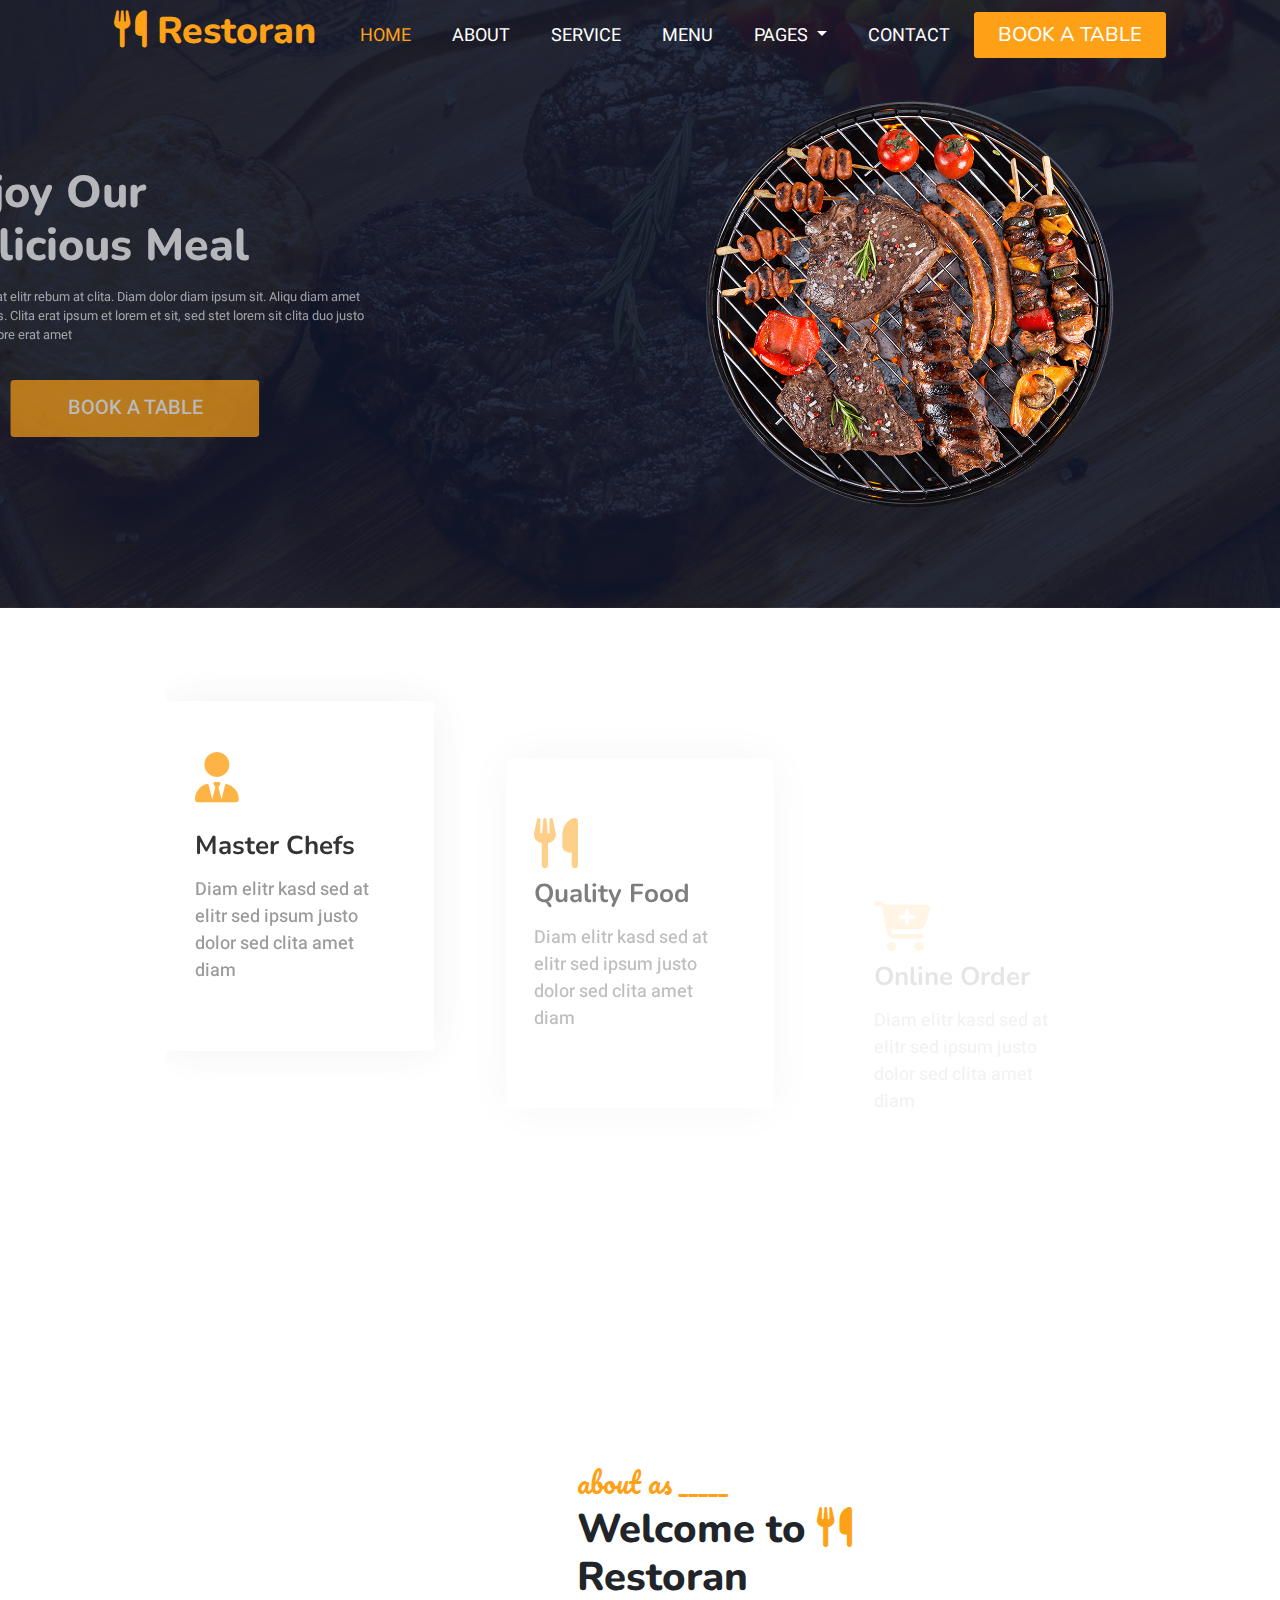
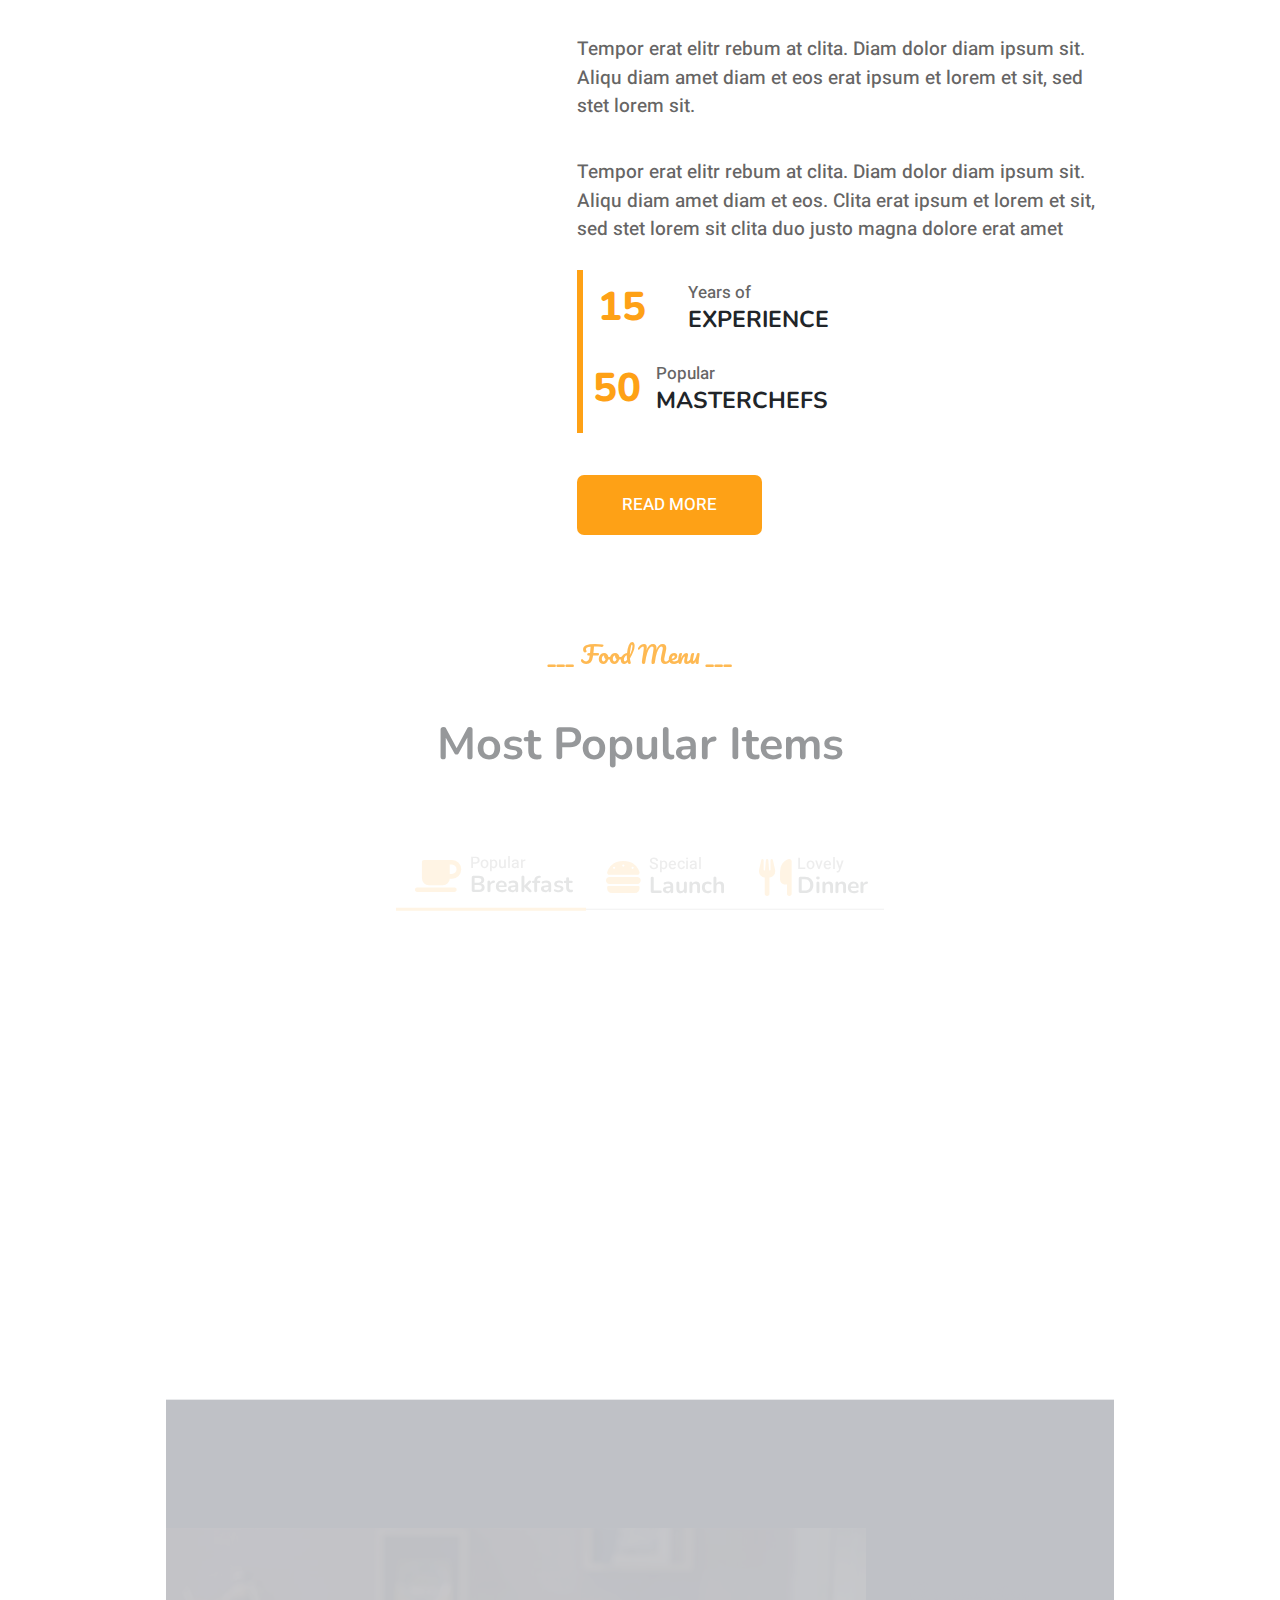
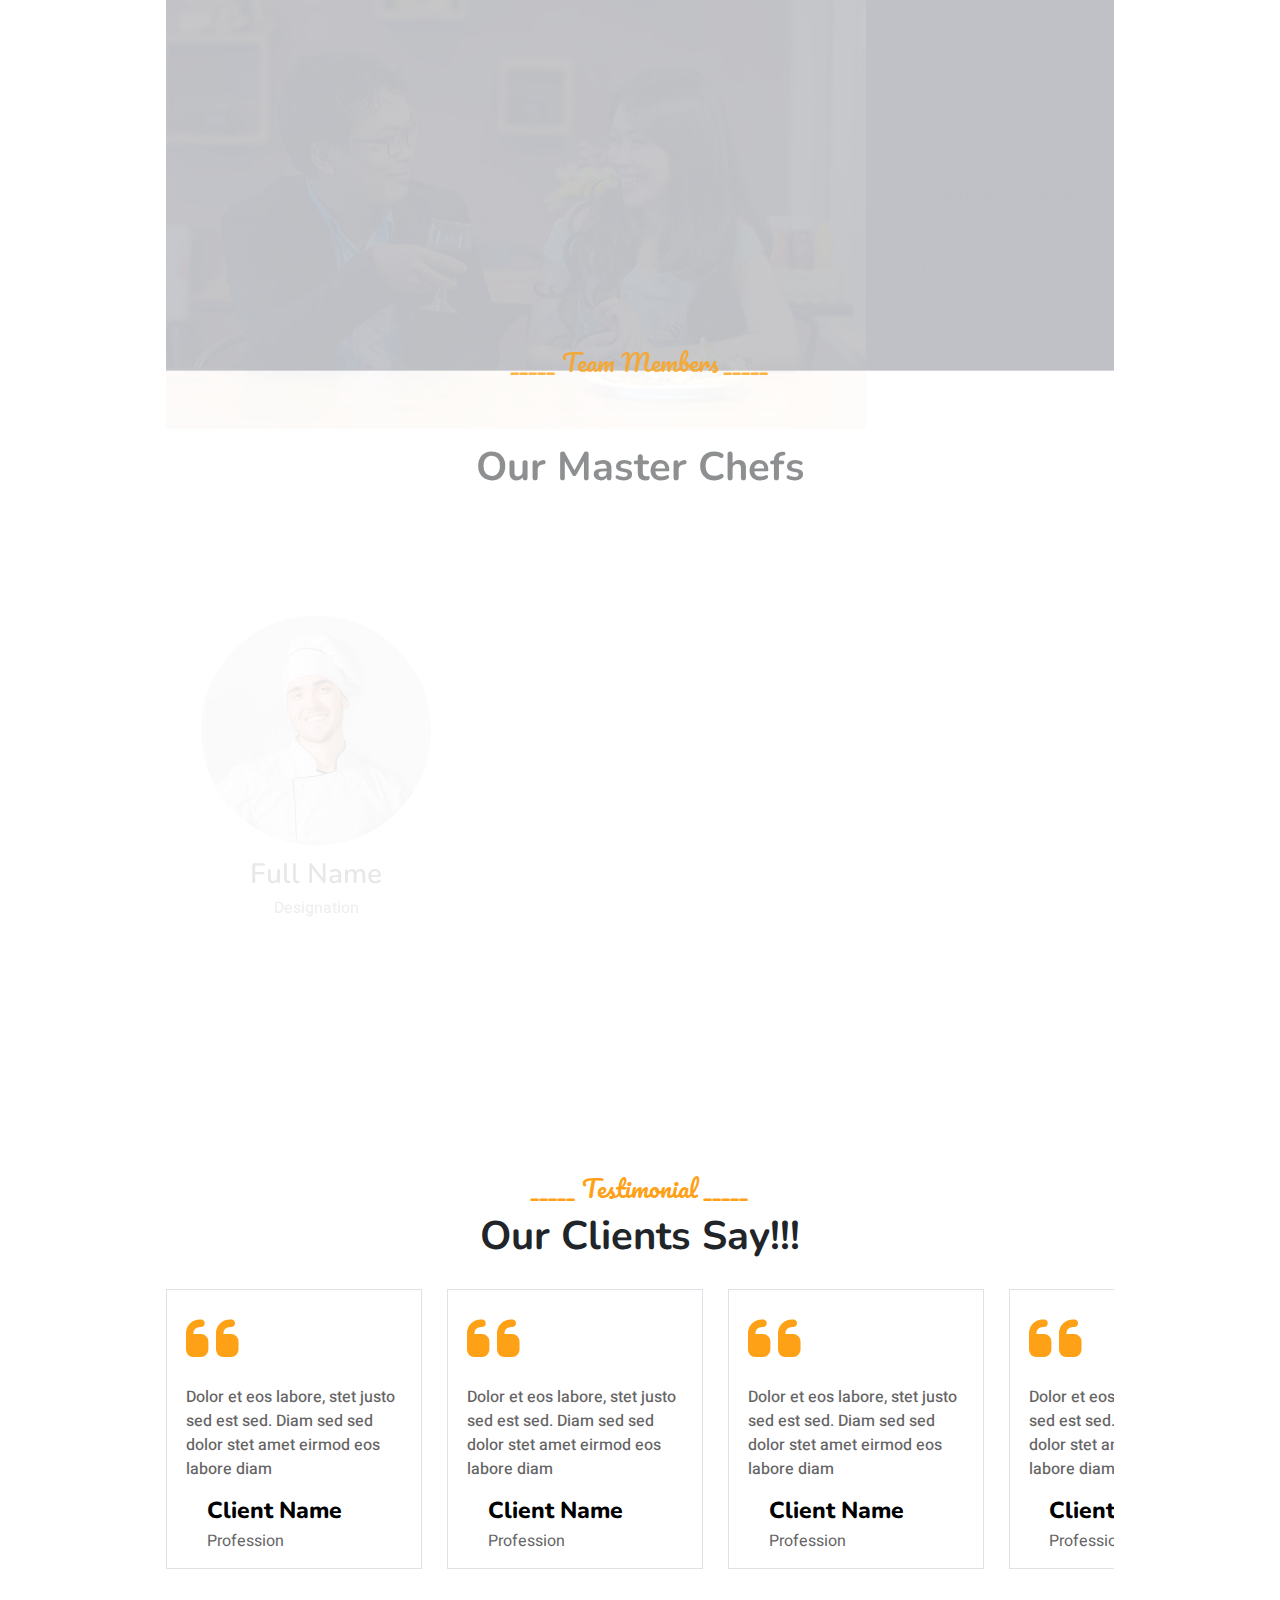
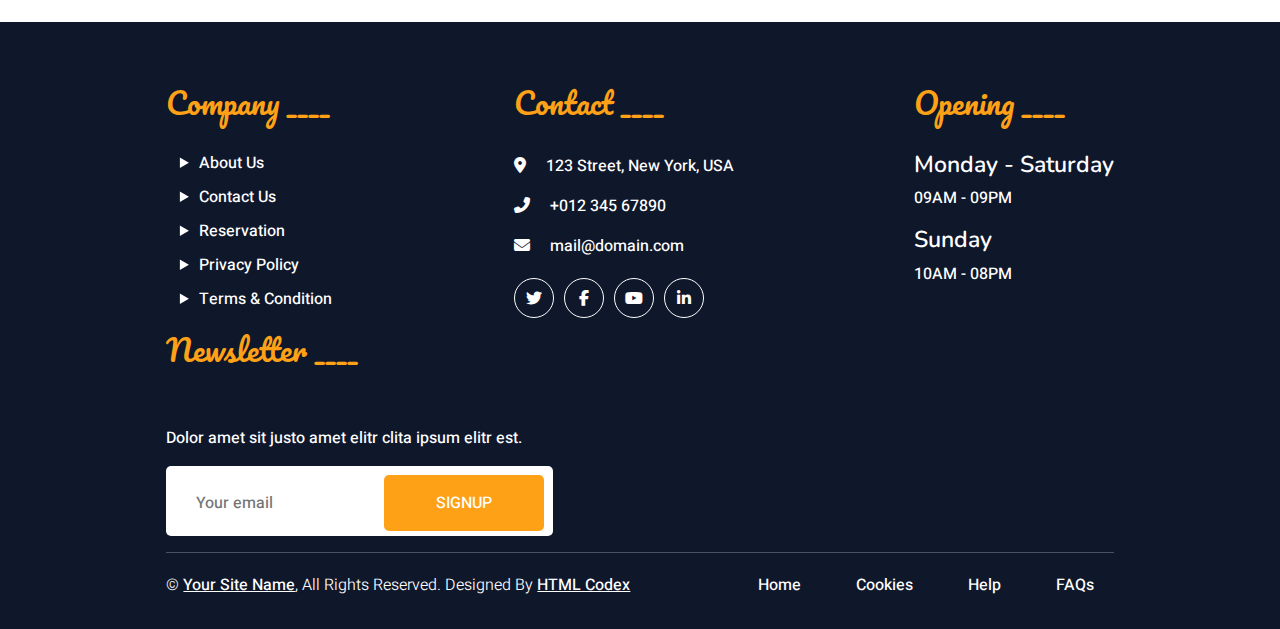
==== commit f16fbed3: "this project is restoran" ====
--- a/index.html
+++ b/index.html
@@ -23,6 +23,7 @@
         rel="stylesheet">
     <link rel="stylesheet" href="https://cdnjs.cloudflare.com/ajax/libs/slick-carousel/1.9.0/slick-theme.min.css" />
     <link rel="stylesheet" href="https://cdnjs.cloudflare.com/ajax/libs/slick-carousel/1.9.0/slick.min.css" />
+      <link rel="stylesheet" href="https://cdn.jsdelivr.net/npm/locomotive-scroll@3.5.4/dist/locomotive-scroll.css">
     <link rel="stylesheet" href="stylepage/style.css">
 
 </head>
@@ -176,7 +177,7 @@
                 <h1 class="hedig_food">___ Food Menu ___</h1>
                 <h3 class="hedig_twofood">Most Popular Items </h3>
                 <div class="food_items">
-                    <div class="food-itembox breakfast bodercolore">
+                    <div class="food-itembox breakfast bodercolore" id="0">
                         <div class="tea-cup">
                             <i class="fa fa-coffee fa-2x "></i>
                         </div>
@@ -185,7 +186,7 @@
                             <h2>Breakfast</h2>
                         </div>
                     </div>
-                    <div class="food-itembox launch">
+                    <div class="food-itembox launch" id="1">
                         <div class="launch_btager">
                             <i class="fa fa-hamburger fa-2x"></i>
                         </div>
@@ -194,7 +195,7 @@
                             <h2>Launch</h2>
                         </div>
                     </div>
-                    <div class="food-itembox dinner">
+                    <div class="food-itembox dinner" id="2">
                         <div class="dinner_food">
                             <i class="fa fa-utensils fa-2x"></i>
                         </div>
@@ -206,6 +207,21 @@
 
                 </div>
                 <div class="food_contenrbox">
+
+                    <!-- <div class="foditemsbox">
+                        <div class="foodimg">
+                            <img src="img/menu-1.jpg" alt="">
+                        </div>
+                        <div class="food_ditelbox">
+                            <div class="food_name">
+                                <h2>Chicken Burger</h2>
+                                <h1>$155</h1>
+                            </div>
+                            <div class="food_money">
+                                <i>Ipsum ipsum clita erat amet dolor justo diam </i>
+                            </div>
+                        </div>
+                    </div>
                     <div class="foditemsbox">
                         <div class="foodimg">
                             <img src="img/menu-1.jpg" alt="">
@@ -303,22 +319,7 @@
                                 <i>Ipsum ipsum clita erat amet dolor justo diam </i>
                             </div>
                         </div>
-                    </div>
-                    <div class="foditemsbox">
-                        <div class="foodimg">
-                            <img src="img/menu-1.jpg" alt="">
-                        </div>
-                        <div class="food_ditelbox">
-                            <div class="food_name">
-                                <h2>Chicken Burger</h2>
-                                <h1>$155</h1>
-                            </div>
-                            <div class="food_money">
-                                <i>Ipsum ipsum clita erat amet dolor justo diam </i>
-                            </div>
-                        </div>
-                    </div>
-
+                    </div> -->
                 </div>
             </div>
             <div class="book_table">
@@ -651,30 +652,13 @@
     </div>
 
 
-
-
-
-
-
-
-
-
-
-
-
-
-
-
-
-
-
-
     <script src="https://cdnjs.cloudflare.com/ajax/libs/gsap/3.12.5/gsap.min.js"></script>
     <script src="https://cdnjs.cloudflare.com/ajax/libs/gsap/3.12.5/ScrollTrigger.min.js"></script>
-
     <script src="https://cdn.jsdelivr.net/npm/bootstrap@5.3.3/dist/js/bootstrap.bundle.min.js"></script>
     <script src="https://code.jquery.com/jquery-3.7.1.js"></script>
     <script src="https://cdnjs.cloudflare.com/ajax/libs/slick-carousel/1.9.0/slick.min.js"></script>
+    <script src="https://cdn.jsdelivr.net/npm/locomotive-scroll@3.5.4/dist/locomotive-scroll.js"></script>
+
     <script src="scriptpage/script.js"></script>
 
 
--- a/stylepage/style.css
+++ b/stylepage/style.css
@@ -30,7 +30,7 @@
 }
 
 .padding {
-    padding: 15px 8%;
+    padding: 4px 8%;
 }
 
 .padding2 {
@@ -708,11 +708,13 @@
     border: 1px solid #dee2e6;
     padding: 2% 2% 0%;
     cursor: grab;
+    color: #FEA116;
+
 }
 
 .slider_clients_box i {
-    color: #FEA116;
     font-size: 60px;
+
 }
 
 .slider_clients_box p {
@@ -738,6 +740,7 @@
 .user_name h5 {
     font-weight: 800;
     font-size: 23px;
+    color: black;
 }
 
 .user_name h6 {
@@ -1000,11 +1003,12 @@
 .leaflet-top {
     top: 74%;
 }
-.google_map p a{
+
+.google_map p a {
     position: absolute;
     top: 1%;
     left: 1%;
-    padding: 10px 20px; 
+    padding: 10px 20px;
     background-color: white;
     color: rgb(64, 64, 235);
     display: flex;
@@ -1014,10 +1018,12 @@
     font-size: 15px;
     font-weight: 500;
 }
-.contact_from{
+
+.contact_from {
     width: 47%;
     height: 100%;
 }
+
 .form-control:focus {
     color: rgb(102, 101, 101);
     background-color: rgb(255, 255, 255);
@@ -1025,6 +1031,21 @@
     outline: 0px;
     box-shadow: rgba(254, 161, 22, 0.25) 0px 0px 0px 0.25rem;
 }
+
+
+/* slick slider */
+.slick-dots li button {
+    background-color: #ccc;
+    border-radius: 50%;
+    width: 10px;
+    height: 10px;
+}
+
+.slick-dots li.slick-active button {
+    background-color: #FEA116 !important;
+}
+
+
 /* --------- media kaveri and animation */
 
 @keyframes rotate {
@@ -1148,6 +1169,10 @@
     .footer_lastconten {
         justify-content: center;
     }
+
+    .nav-linktext {
+        padding: 0px;
+    }
 }
 
 @media(max-width:937px) {
@@ -1159,20 +1184,30 @@
     .service_box p {
         max-width: 100%;
     }
-    .map_from_contenr{
+
+    .map_from_contenr {
         flex-direction: column;
         height: 900px;
         gap: 15px;
     }
-    .google_map,.contact_from{
+
+    .google_map,
+    .contact_from {
         width: 100%;
     }
-}
+    .conten_heder_about {
+        padding-top: 17%;
+    }
+    
+    
+}
+
 @media(max-width:579px) {
-    .owner{
+    .owner {
         margin-left: 2%;
     }
-    .contact_owner{
+
+    .contact_owner {
         gap: 20px;
         justify-content: center;
     }
@@ -1210,6 +1245,10 @@
     .food_money i {
         font-size: 12px;
     }
+
+    .hederabout h1 {
+        font-size: 30px;
+    }
 }
 
 @media(max-width:490px) {
